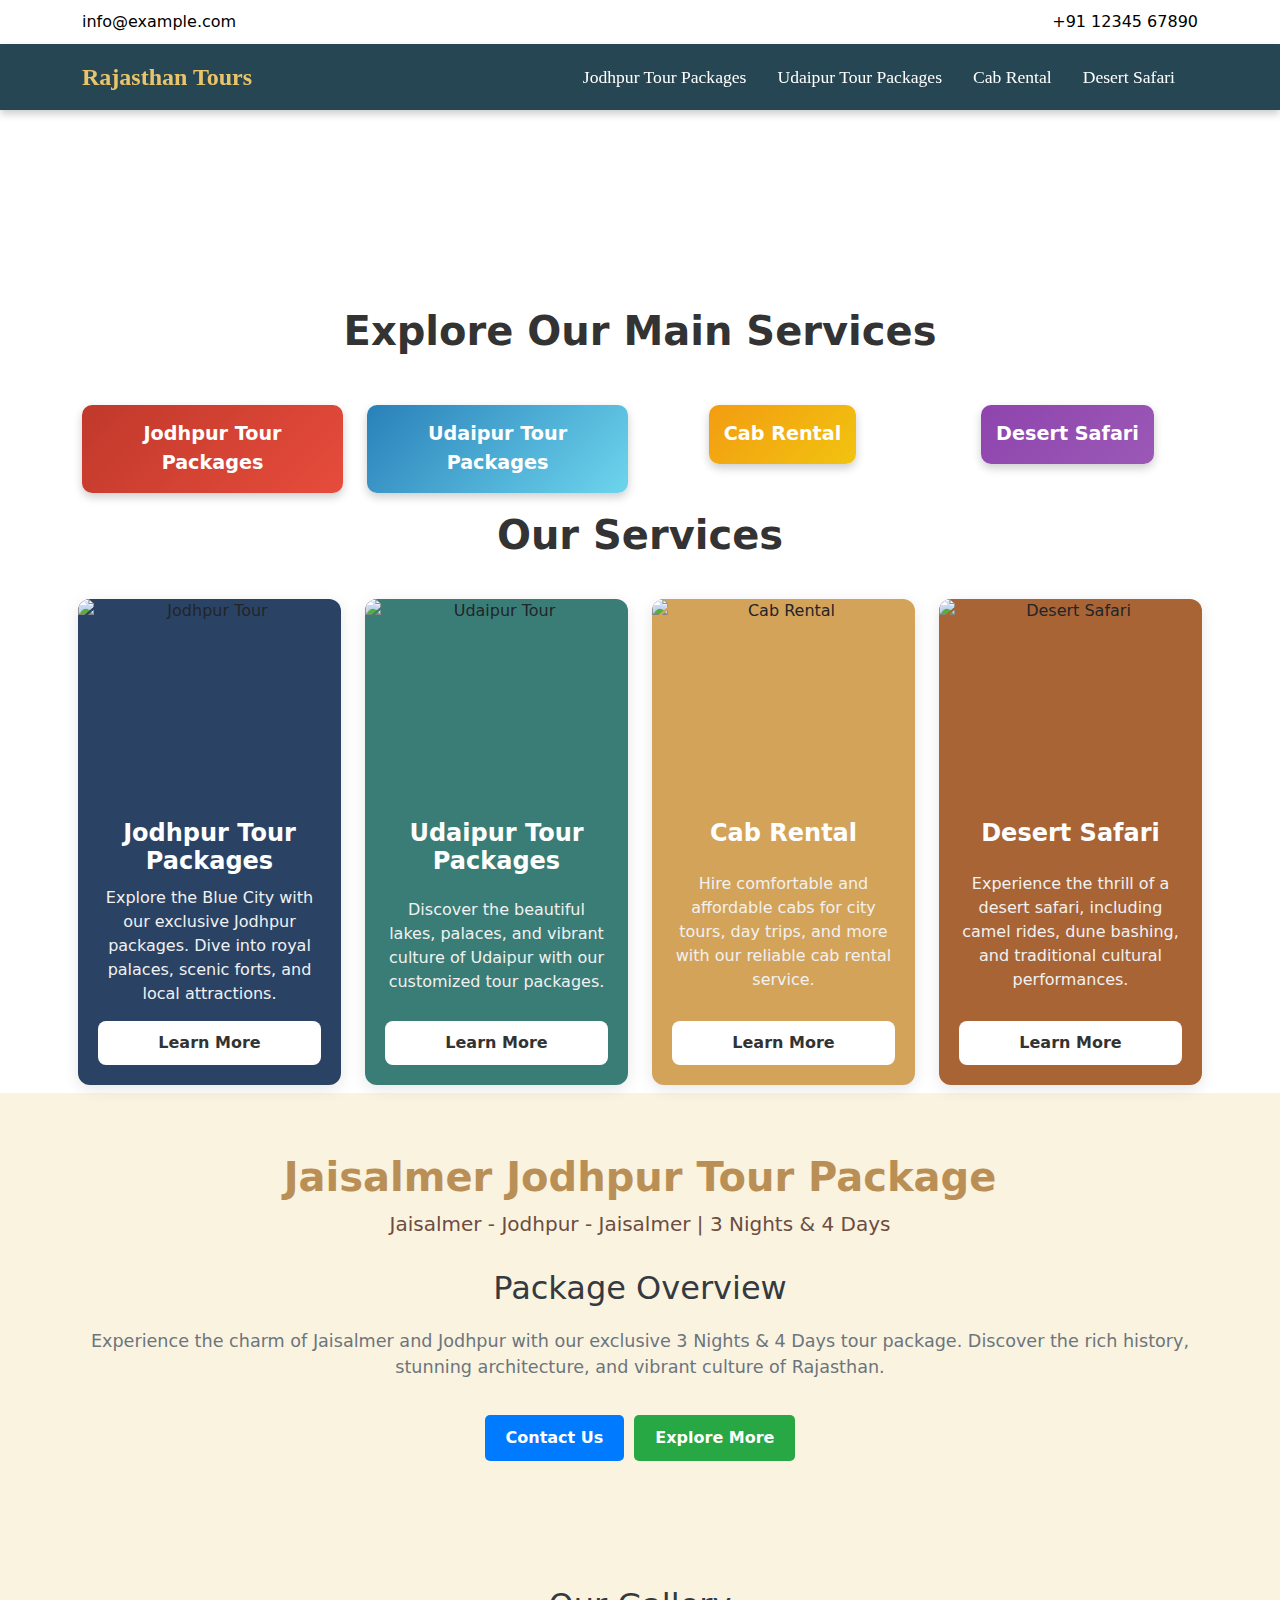
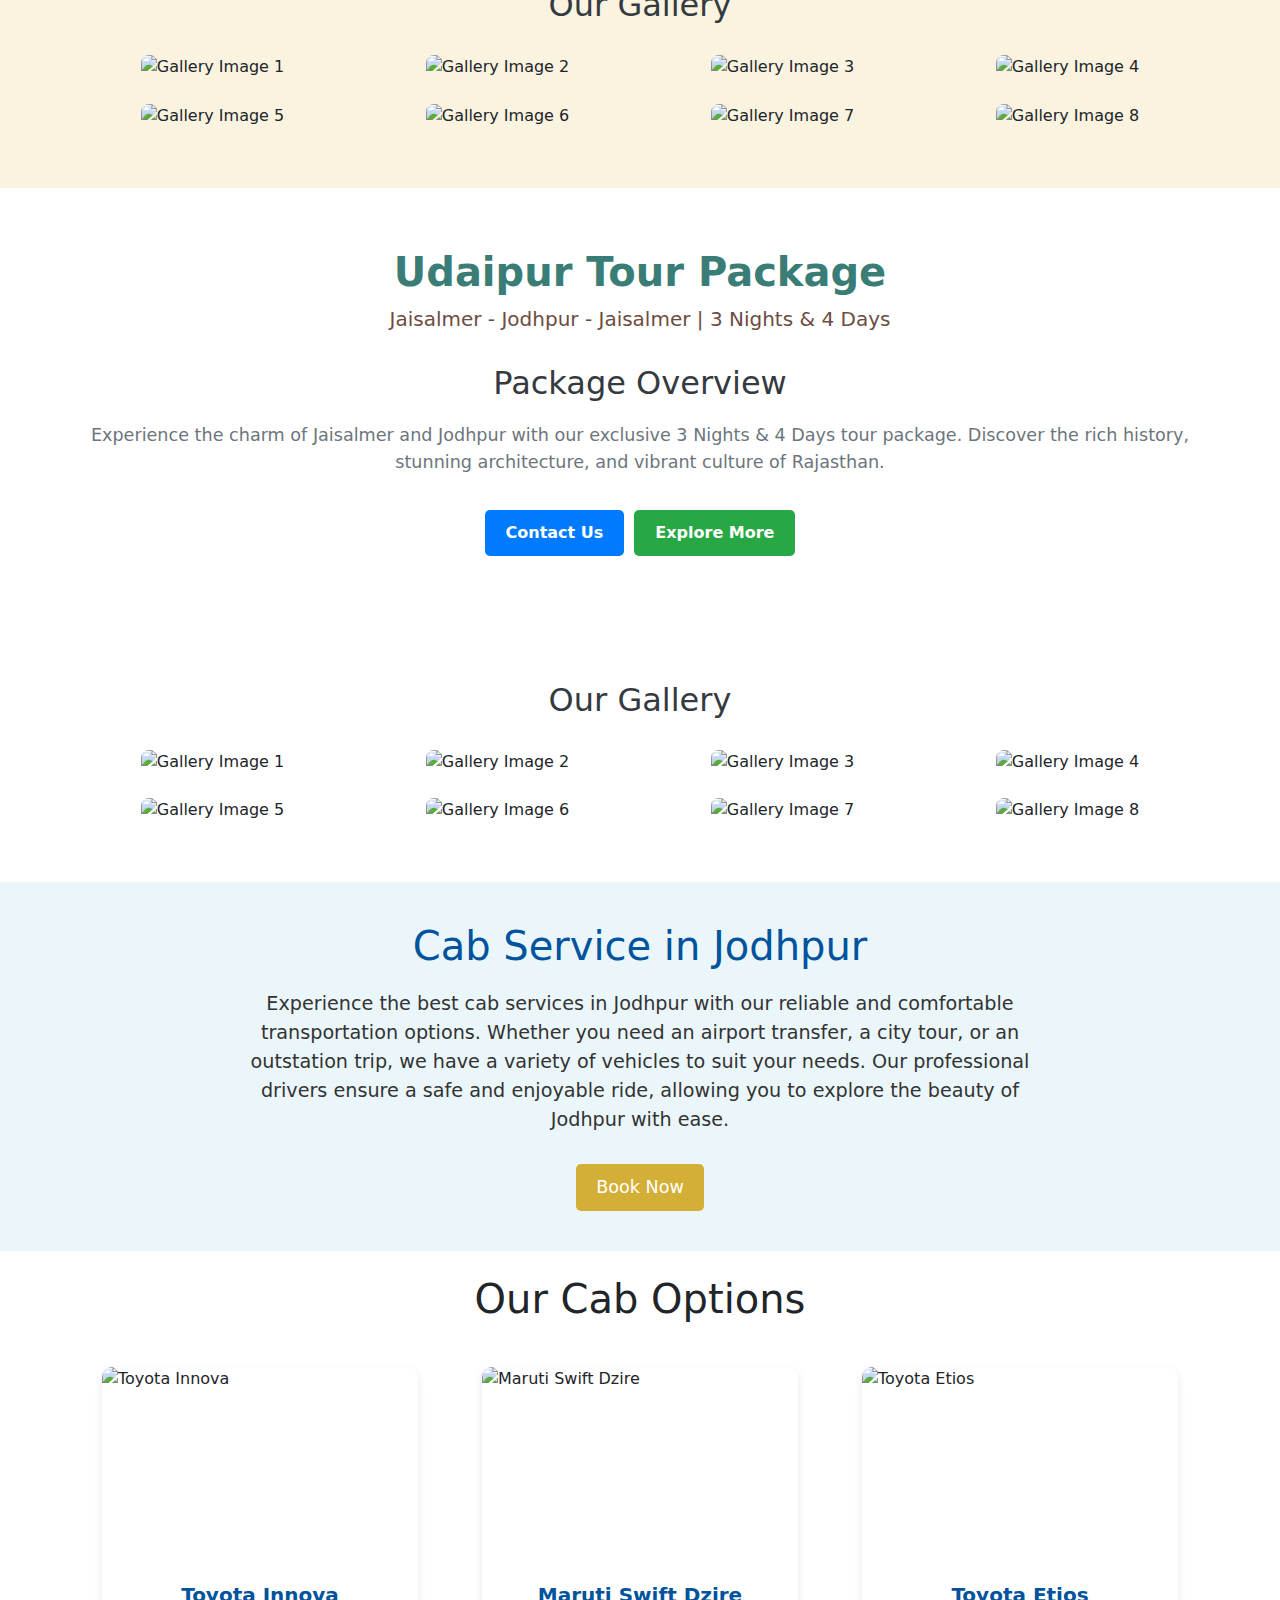
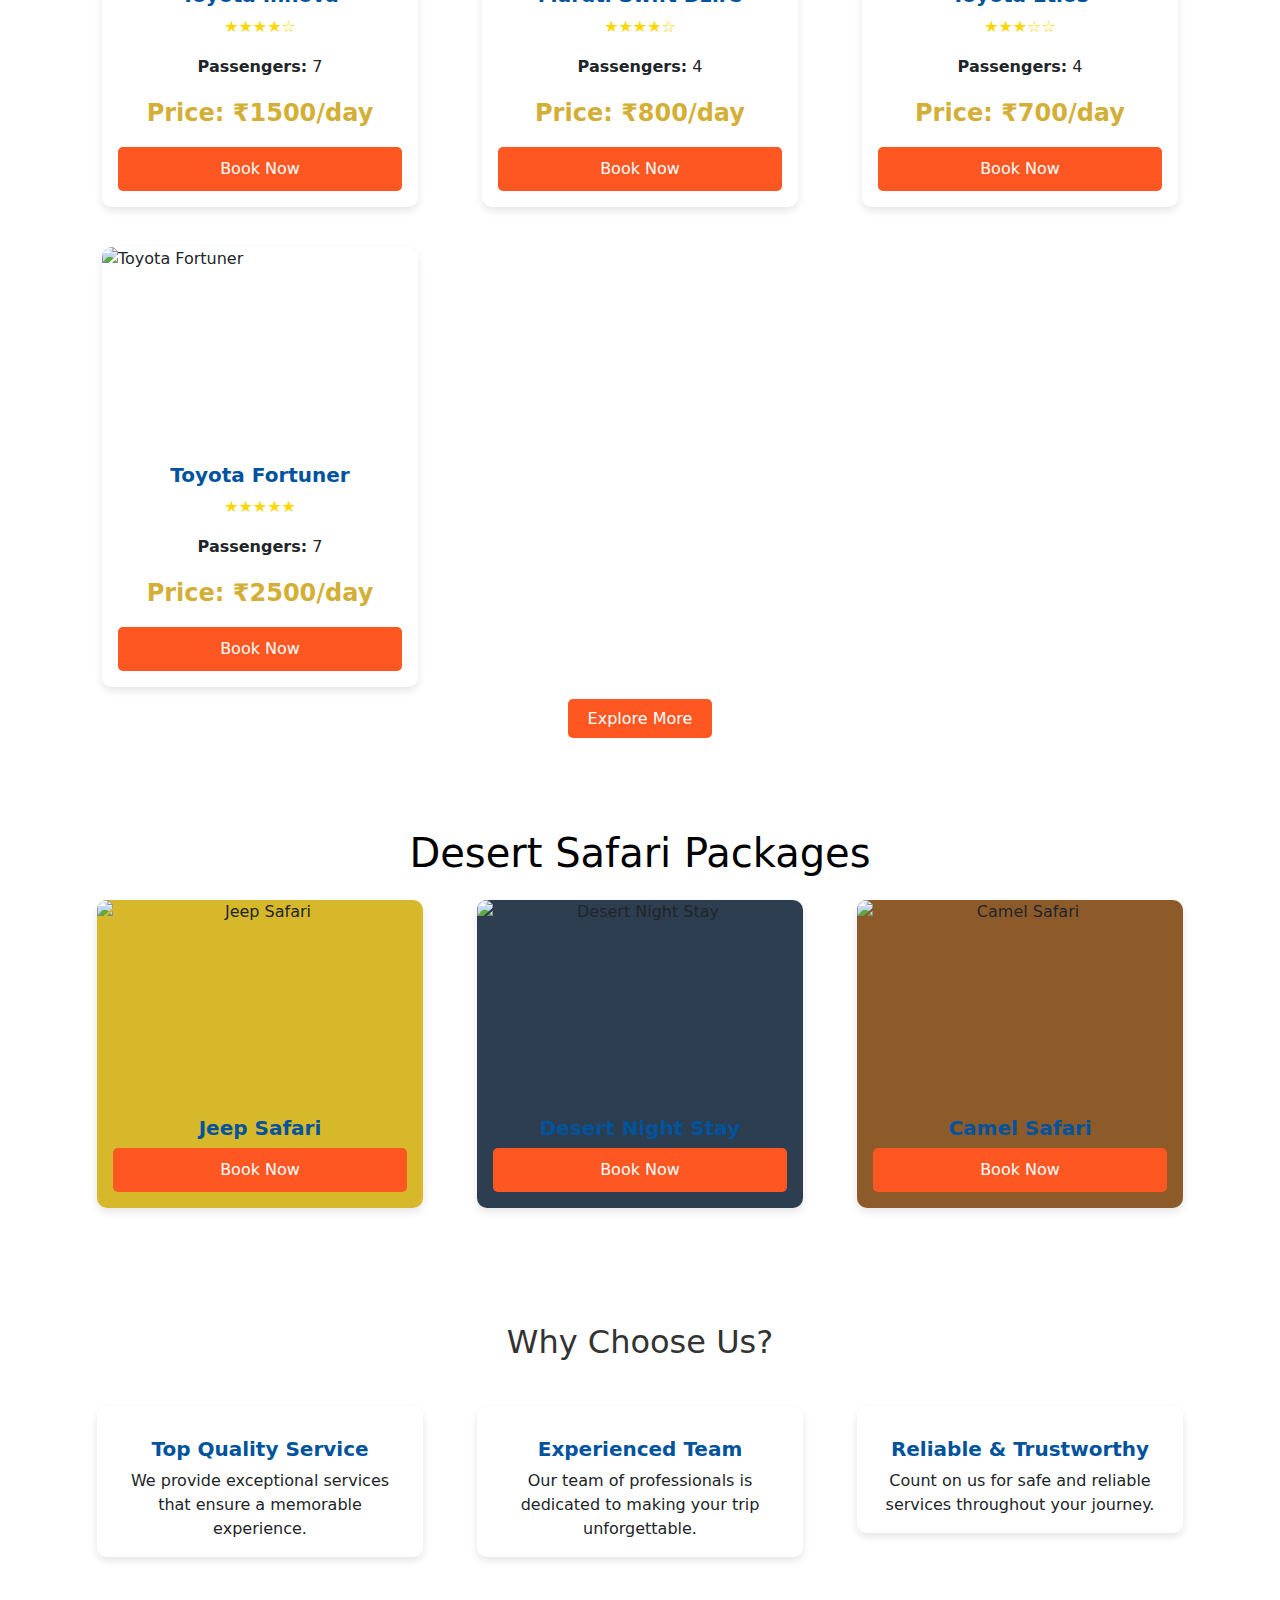
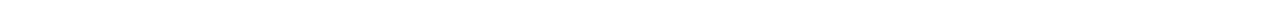
==== index.html @ 14cd7809 "Add" ====
<!DOCTYPE html>
<html lang="en">
<head>
  <meta charset="UTF-8">
  <meta name="viewport" content="width=device-width, initial-scale=1.0">
  <title>Responsive Header</title>
  <link href="https://cdn.jsdelivr.net/npm/bootstrap@5.3.0/dist/css/bootstrap.min.css" rel="stylesheet">
  <link rel="stylesheet" href="style.css">
  <link rel="stylesheet" href="https://cdnjs.cloudflare.com/ajax/libs/font-awesome/6.6.0/css/all.min.css" integrity="sha512-Kc323vGBEqzTmouAECnVceyQqyqdsSiqLQISBL29aUW4U/M7pSPA/gEUZQqv1cwx4OnYxTxve5UMg5GT6L4JJg==" crossorigin="anonymous" referrerpolicy="no-referrer" />
  <style>
  
  
  </style>
</head>
<body>

  <!-- Top Header -->
  <div class="container-fluid top-header">
    <div class="container">
      <div class="row align-items-center">
        <div class="col-6 text-start">
          <!-- Left Side Email -->
          <a href="mailto:info@example.com">
            <i class="fas fa-envelope"></i> info@example.com
          </a>
        </div>
        <div class="col-6 text-end">
          <!-- Right Side Mobile Number -->
          <a href="tel:+911234567890">
            <i class="fas fa-phone"></i> +91 12345 67890
          </a>
        </div>
      </div>
    </div>
  </div>


  <!-- navbar -->

  
<!-- Sticky Navbar -->
<nav class="navbar navbar-expand-lg navbar-dark sticky-top">
    <div class="container">
      <!-- Brand Name -->
      <a class="navbar-brand" href="#">Rajasthan Tours</a>
      <!-- Navbar Toggler for small screens -->
      <button class="navbar-toggler" type="button" data-bs-toggle="collapse" data-bs-target="#navbarNav" aria-controls="navbarNav" aria-expanded="false" aria-label="Toggle navigation">
        <span class="navbar-toggler-icon"></span>
      </button>
      <!-- Navbar Links -->
      <div class="collapse navbar-collapse" id="navbarNav">
        <ul class="navbar-nav ms-auto">
          <li class="nav-item">
            <a class="nav-link" href="#jodhpur-packages">Jodhpur Tour Packages</a>
          </li>
          <li class="nav-item">
            <a class="nav-link" href="#udaipur-packages">Udaipur Tour Packages</a>
          </li>
          <li class="nav-item">
            <a class="nav-link" href="#cab-rental">Cab Rental</a>
          </li>
          <li class="nav-item">
            <a class="nav-link" href="#desert-safari">Desert Safari</a>
          </li>
        </ul>
      </div>
    </div>
  </nav>
  

  <!-- hero section -->

  
<!-- Hero Section with Text Overlay -->
<div id="heroCarousel" class="carousel slide hero-section" data-bs-ride="carousel" data-bs-interval="5000">
  
    
    <!-- Video Carousel -->
    <div class="carousel-inner">
  
      <!-- Video Slide 1 -->
      <div class="carousel-item active">
        <video autoplay muted loop playsinline>
          <source src="Modern Motivational Quote Video.mp4" type="video/mp4">
          Your browser does not support the video tag.
        </video>
      </div>
  
      <!-- Video Slide 2 -->
      <div class="carousel-item">
        <video autoplay muted loop playsinline>
          <source src="Modern Motivational Quote Video.mp4" type="video/mp4">
          Your browser does not support the video tag.
        </video>
      </div>
  
      <!-- Video Slide 3 -->
      <div class="carousel-item">
        <video autoplay muted loop playsinline>
          <source src="Modern Motivational Quote Video.mp4" type="video/mp4">
          Your browser does not support the video tag.
        </video>
      </div>
  
    </div>
    
    <!-- Carousel Controls (Optional) -->
    <button class="carousel-control-prev" type="button" data-bs-target="#heroCarousel" data-bs-slide="prev">
      <span class="carousel-control-prev-icon" aria-hidden="true"></span>
      <span class="visually-hidden">Previous</span>
    </button>
    <button class="carousel-control-next" type="button" data-bs-target="#heroCarousel" data-bs-slide="next">
      <span class="carousel-control-next-icon" aria-hidden="true"></span>
      <span class="visually-hidden">Next</span>
    </button>
  </div>


  
<div class="container">
    <h1 class="main-heading">Explore Our Main Services</h1> <!-- Main heading -->

    <div class="row text-center">
        <div class="col-12 col-md-3">
            <a href="#jodhpur-packages" class="btn btn-gradient btn-jodhpur">Jodhpur Tour Packages</a>
        </div>
        <div class="col-12 col-md-3">
            <a href="#udaipur-packages" class="btn btn-gradient btn-udaipur">Udaipur Tour Packages</a>
        </div>
        <div class="col-12 col-md-3">
            <a href="#cab-rental" class="btn btn-gradient btn-cab">Cab Rental</a>
        </div>
        <div class="col-12 col-md-3">
            <a href="#desert-safari" class="btn btn-gradient btn-desert">Desert Safari</a>
        </div>
    </div>
</div>
  

<!-- our services -->


<div class="container services-section p-2">
  <h2 class="services-heading">Our Services</h2>

  <div class="row g-4">
      <!-- Jodhpur Tour Packages Card -->
      <div class="col-md-6 col-lg-3">
          <div class="service-card jodhpur-card">
              <img src="jodhpur.jpg" alt="Jodhpur Tour">
              <div class="service-content">
                  <h3 class="service-title">Jodhpur Tour Packages</h3>
                  <p class="service-description">Explore the Blue City with our exclusive Jodhpur packages. Dive into royal palaces, scenic forts, and local attractions.</p>
                  <button class="learn-more-btn">Learn More</button>
              </div>
          </div>
      </div>

      <!-- Udaipur Tour Packages Card -->
      <div class="col-md-6 col-lg-3">
          <div class="service-card udaipur-card">
              <img src="udaipur.jpg" alt="Udaipur Tour">
              <div class="service-content">
                  <h3 class="service-title">Udaipur Tour Packages</h3>
                  <p class="service-description">Discover the beautiful lakes, palaces, and vibrant culture of Udaipur with our customized tour packages.</p>
                  <button class="learn-more-btn">Learn More</button>
              </div>
          </div>
      </div>

      <!-- Cab Rental Card -->
      <div class="col-md-6 col-lg-3">
          <div class="service-card cab-card">
              <img src="cab.jpg" alt="Cab Rental">
              <div class="service-content">
                  <h3 class="service-title">Cab Rental</h3>
                  <p class="service-description">Hire comfortable and affordable cabs for city tours, day trips, and more with our reliable cab rental service.</p>
                  <button class="learn-more-btn">Learn More</button>
              </div>
          </div>
      </div>

      <!-- Desert Safari Card -->
      <div class="col-md-6 col-lg-3">
          <div class="service-card desert-safari-card">
              <img src="desert-safari.jpg" alt="Desert Safari">
              <div class="service-content">
                  <h3 class="service-title">Desert Safari</h3>
                  <p class="service-description">Experience the thrill of a desert safari, including camel rides, dune bashing, and traditional cultural performances.</p>
                  <button class="learn-more-btn">Learn More</button>
              </div>
          </div>
      </div>
  </div>
</div>

  <!-- jhodpur section -->
    
<!-- Tour Package Section -->
<section class="tour-package-section" style="background-color: #faf3e0;">
  <h1 class="tour-package-heading">Jaisalmer Jodhpur Tour Package</h1>
  <p class="tour-package-subtitle">Jaisalmer - Jodhpur - Jaisalmer | 3 Nights & 4 Days</p>
  <!-- Package Overview Section -->
<section class="package-overview">
  <div class="container">
      <h2 class="package-title">Package Overview</h2>
      <p class="package-description">
          Experience the charm of Jaisalmer and Jodhpur with our exclusive 3 Nights & 4 Days tour package. Discover the rich history, stunning architecture, and vibrant culture of Rajasthan.
      </p>
      
      <!-- Buttons -->
      <div class="d-flex justify-content-center">
          <a href="contact.html" class="btn btn-custom btn-contact">Contact Us</a>
          <a href="details.html" class="btn btn-custom btn-explore">Explore More</a>
      </div>
  </div>
</section>
</section>



<!-- Gallery Section -->
<section class="gallery-section" style="background-color: #faf3e0;">
  <h2>Our Gallery</h2>
  <div class="container">
      <div class="row g-4">
          <div class="col-md-3 col-sm-6">
              <img src="img1.jpg" class="img-fluid gallery-img" alt="Gallery Image 1">
          </div>
          <div class="col-md-3 col-sm-6">
              <img src="img2.jpg" class="img-fluid gallery-img" alt="Gallery Image 2">
          </div>
          <div class="col-md-3 col-sm-6">
              <img src="img3.jpg" class="img-fluid gallery-img" alt="Gallery Image 3">
          </div>
          <div class="col-md-3 col-sm-6">
              <img src="img4.jpg" class="img-fluid gallery-img" alt="Gallery Image 4">
          </div>
          <div class="col-md-3 col-sm-6">
              <img src="img5.jpg" class="img-fluid gallery-img" alt="Gallery Image 5">
          </div>
          <div class="col-md-3 col-sm-6">
              <img src="img6.jpg" class="img-fluid gallery-img" alt="Gallery Image 6">
          </div>
          <div class="col-md-3 col-sm-6">
              <img src="img7.jpg" class="img-fluid gallery-img" alt="Gallery Image 7">
          </div>
          <div class="col-md-3 col-sm-6">
              <img src="img8.jpg" class="img-fluid gallery-img" alt="Gallery Image 8">
          </div>
      </div>
  </div>
</section>

  
    <!-- udaipur tour packages -->

  
<!-- Tour Package Section -->
<section class="tour-package-section">
  <h1 class="tour-package-heading" style="color: #3a7d76;">Udaipur Tour Package</h1>
  <p class="tour-package-subtitle">Jaisalmer - Jodhpur - Jaisalmer | 3 Nights & 4 Days</p>
  <!-- Package Overview Section -->
<section class="package-overview">
  <div class="container">
      <h2 class="package-title">Package Overview</h2>
      <p class="package-description">
          Experience the charm of Jaisalmer and Jodhpur with our exclusive 3 Nights & 4 Days tour package. Discover the rich history, stunning architecture, and vibrant culture of Rajasthan.
      </p>
      
      <!-- Buttons -->
      <div class="d-flex justify-content-center">
          <a href="contact.html" class="btn btn-custom btn-contact">Contact Us</a>
          <a href="details.html" class="btn btn-custom btn-explore">Explore More</a>
      </div>
  </div>
</section>
</section>



<!-- Gallery Section -->
<section class="gallery-section">
  <h2>Our Gallery</h2>
  <div class="container">
      <div class="row g-4">
          <div class="col-md-3 col-sm-6">
              <img src="img1.jpg" class="img-fluid gallery-img" alt="Gallery Image 1">
          </div>
          <div class="col-md-3 col-sm-6">
              <img src="img2.jpg" class="img-fluid gallery-img" alt="Gallery Image 2">
          </div>
          <div class="col-md-3 col-sm-6">
              <img src="img3.jpg" class="img-fluid gallery-img" alt="Gallery Image 3">
          </div>
          <div class="col-md-3 col-sm-6">
              <img src="img4.jpg" class="img-fluid gallery-img" alt="Gallery Image 4">
          </div>
          <div class="col-md-3 col-sm-6">
              <img src="img5.jpg" class="img-fluid gallery-img" alt="Gallery Image 5">
          </div>
          <div class="col-md-3 col-sm-6">
              <img src="img6.jpg" class="img-fluid gallery-img" alt="Gallery Image 6">
          </div>
          <div class="col-md-3 col-sm-6">
              <img src="img7.jpg" class="img-fluid gallery-img" alt="Gallery Image 7">
          </div>
          <div class="col-md-3 col-sm-6">
              <img src="img8.jpg" class="img-fluid gallery-img" alt="Gallery Image 8">
          </div>
      </div>
  </div>
</section>


<!-- cab rental section -->


<div class="cab-section">
  <h1 class="cab-title">Cab Service in Jodhpur</h1>
  <p class="cab-description">
      Experience the best cab services in Jodhpur with our reliable and comfortable transportation options. Whether you need an airport transfer, a city tour, or an outstation trip, we have a variety of vehicles to suit your needs. Our professional drivers ensure a safe and enjoyable ride, allowing you to explore the beauty of Jodhpur with ease.
  </p>
  <button class="book-button1">Book Now</button>
  
  </div>

  
  <div class="container">
    <h1 class="text-center my-4">Our Cab Options</h1>
    <div class="row">
        <!-- Card 1: Toyota Innova -->
        <div class="col-md-4">
            <div class="card">
                <img src="https://example.com/toyota-innova.jpg" class="card-img-top" alt="Toyota Innova">
                <div class="card-body">
                    <h5 class="card-title">Toyota Innova</h5>
                    <p class="rating">★★★★☆</p>
                    <p class="passenger-info"><strong>Passengers:</strong> <i class="fas fa-user"></i> 7</p>
                    <p class="price">Price: ₹1500/day</p>
                    <button class="book-button">Book Now</button>
                </div>
            </div>
        </div>

        <!-- Card 2: Maruti Swift Dzire -->
        <div class="col-md-4">
            <div class="card">
                <img src="https://example.com/maruti-swift-dezire.jpg" class="card-img-top" alt="Maruti Swift Dzire">
                <div class="card-body">
                    <h5 class="card-title">Maruti Swift Dzire</h5>
                    <p class="rating">★★★★☆</p>
                    <p class="passenger-info"><strong>Passengers:</strong> <i class="fas fa-user"></i> 4</p>
                    <p class="price">Price: ₹800/day</p>
                    <button class="book-button">Book Now</button>
                </div>
            </div>
        </div>

        <!-- Card 3: Toyota Etios -->
        <div class="col-md-4">
            <div class="card">
                <img src="https://example.com/toyota-etios.jpg" class="card-img-top" alt="Toyota Etios">
                <div class="card-body">
                    <h5 class="card-title">Toyota Etios</h5>
                    <p class="rating">★★★☆☆</p>
                    <p class="passenger-info"><strong>Passengers:</strong> <i class="fas fa-user"></i> 4</p>
                    <p class="price">Price: ₹700/day</p>
                    <button class="book-button">Book Now</button>
                </div>
            </div>
        </div>

        <!-- Card 4: Toyota Fortuner -->
        <div class="col-md-4">
            <div class="card">
                <img src="https://example.com/toyota-fortuner.jpg" class="card-img-top" alt="Toyota Fortuner">
                <div class="card-body">
                    <h5 class="card-title">Toyota Fortuner</h5>
                    <p class="rating">★★★★★</p>
                    <p class="passenger-info"><strong>Passengers:</strong> <i class="fas fa-user"></i> 7</p>
                    <p class="price">Price: ₹2500/day</p>
                    <button class="book-button">Book Now</button>
                </div>
            </div>
        </div>

        <div class="text-center">
          <a href="" class="book-button">Explore More</a>
        </div>
    </div>


    <!-- desert safari packages -->

    
<div class="container safari-section">
  <h1 class="text-black mt-5">Desert Safari Packages</h1>
  <div class="row">
      <!-- Card 1: Jeep Safari -->
      <div class="col-md-4">
          <div class="card safari-card jeep-safari">
              <img src="https://example.com/jeep-safari.jpg" class="card-img-top" alt="Jeep Safari">
              <div class="card-body">
                  <h5 class="card-title">Jeep Safari</h5>
                  <button class="book-button">Book Now</button>
              </div>
          </div>
      </div>

      <!-- Card 2: Desert Night Stay -->
      <div class="col-md-4">
          <div class="card safari-card desert-night">
              <img src="https://example.com/desert-night-stay.jpg" class="card-img-top" alt="Desert Night Stay">
              <div class="card-body">
                  <h5 class="card-title">Desert Night Stay</h5>
                  <button class="book-button">Book Now</button>
              </div>
          </div>
      </div>

      <!-- Card 3: Camel Safari -->
      <div class="col-md-4">
          <div class="card safari-card camel-safari">
              <img src="https://example.com/camel-safari.jpg" class="card-img-top" alt="Camel Safari">
              <div class="card-body">
                  <h5 class="card-title">Camel Safari</h5>
                  <button class="book-button">Book Now</button>
              </div>
          </div>
      </div>
  </div>
</div>


<!-- why choose us -->


<div class="container choose-us-section">
  <h2>Why Choose Us?</h2>
  <div class="row">
      <!-- Card 1 -->
      <div class="col-md-4">
          <div class="card choose-us-card">
              <div class="card-body text-center">
                  <div class="icon">
                      <i class="fas fa-star"></i> <!-- Font Awesome star icon -->
                  </div>
                  <h5 class="card-title">Top Quality Service</h5>
                  <p class="card-text">We provide exceptional services that ensure a memorable experience.</p>
              </div>
          </div>
      </div>

      <!-- Card 2 -->
      <div class="col-md-4">
          <div class="card choose-us-card">
              <div class="card-body text-center">
                  <div class="icon">
                      <i class="fas fa-users"></i> <!-- Font Awesome users icon -->
                  </div>
                  <h5 class="card-title">Experienced Team</h5>
                  <p class="card-text">Our team of professionals is dedicated to making your trip unforgettable.</p>
              </div>
          </div>
      </div>

      <!-- Card 3 -->
      <div class="col-md-4">
          <div class="card choose-us-card">
              <div class="card-body text-center">
                  <div class="icon">
                      <i class="fas fa-check-circle"></i> <!-- Font Awesome check circle icon -->
                  </div>
                  <h5 class="card-title">Reliable & Trustworthy</h5>
                  <p class="card-text">Count on us for safe and reliable services throughout your journey.</p>
              </div>
          </div>
      </div>
  </div>
</div>

  <!-- FontAwesome Script for icons -->
  <script src="https://kit.fontawesome.com/a076d05399.js" crossorigin="anonymous"></script>
  <script src="https://cdn.jsdelivr.net/npm/bootstrap@5.3.0/dist/js/bootstrap.bundle.min.js"></script>
</body>
</html>
---- style.css ----
html{
    overflow-x: hidden; /* Prevent horizontal overflow */

}
a{
    text-decoration: none;
}

/* top header */
.top-header {
    background-color:white; /* Royal Blue */
    color: #ffffff;
    padding: 10px 0;
  }
  .top-header a {
    color: black;
    text-decoration: none;
  }

   /* Navbar styling */
   .navbar {
    background-color: #264653; /* Royal Blue */
    font-family: 'Playfair Display', serif; /* Royal, elegant font */
    padding: 10px 20px;
  }
  .navbar-brand {
    font-size: 1.5rem;
    font-weight: bold;
    color: #E9C46A; /* Sandy Beige */
  }
  .navbar-nav .nav-link {
    color: #ffffff;
    font-size: 1.1rem;
    margin-right: 15px;
    transition: color 0.3s ease;
  }
  .navbar-nav .nav-link:hover {
    color: #F4A261; /* Deep Orange on hover */
  }
  .sticky-top {
    box-shadow: 0px 4px 8px rgba(0, 0, 0, 0.2); /* Adds subtle shadow for stickiness */
  }

  /* hero section */
  /* Full-screen responsive video styling for desktop */
  .hero-section {
    width: 100%;
    overflow: hidden;
    position: relative;
    display: flex;
    justify-content: center;
    align-items: center;
  }

  /* Video styling for desktop */
  .carousel-item video {
    width: 100%;

    object-fit: cover;
  }

/* main button */
.main-heading {
    text-align: center;
    margin: 40px 0;
    font-size: 2.5rem;
    font-weight: bold;
    color: #333;
}

.btn-gradient {
    display: block; /* Makes buttons stack vertically */
    width: 100%; /* Full width on smaller screens */
    margin: 10px 0; /* Margin between buttons */
    font-size: 1.2rem; /* Button text size */
    padding: 15px;
    border: none;
    border-radius: 10px; /* Rounded corners */
    color: white; /* Text color */
    text-align: center; /* Center text */
    transition: background 0.3s, transform 0.3s; /* Smooth transition */
    box-shadow: 0 4px 10px rgba(0, 0, 0, 0.2); /* Box shadow */
    font-weight: bold; /* Bold text */
}

.btn-jodhpur {
    background: linear-gradient(135deg, #c0392b, #e74c3c); /* Jodhpur button gradient */
}

.btn-udaipur {
    background: linear-gradient(135deg, #2980b9, #6dd5ed); /* Udaipur button gradient */
}

.btn-cab {
    background: linear-gradient(135deg, #f39c12, #f1c40f); /* Cab Rental button gradient */
}

.btn-desert {
    background: linear-gradient(135deg, #8e44ad, #9b59b6); /* Desert Safari button gradient */
}

/* Hover effects */
.btn-gradient:hover {
    transform: translateY(-3px); /* Slightly lift the button */
    box-shadow: 0 6px 15px rgba(0, 0, 0, 0.3); /* Enhanced shadow on hover */
}

/* Media queries for responsiveness */
@media (min-width: 768px) {
    .btn-gradient {
        width: auto; /* Allow buttons to take natural width on larger screens */
        display: inline-block; /* Stack horizontally */
    }
}


  /* about jhodpur */

  .about-section {
    display: flex;
    justify-content: space-between;
    align-items: center;
    padding: 50px;
    background-color: #f8f9fa; /* Light background for contrast */
}

.about-slider {
    width: 50%; /* Adjust the width as needed */
    max-width: 600px; /* Limit max width for larger screens */
}

.about-slider img {
    width: 100%;
    height: auto; /* Maintain aspect ratio */
    border-radius: 8px; /* Rounded corners */
}

.about-text {
    width: 50%; /* Adjust the width as needed */
    padding-left: 20px; /* Space between text and image */
}

.about-text h2 {
    color: #3c6e71; /* Attractive heading color */
    font-size: 2rem; /* Adjust font size */
}

.about-text p {
    color: #2a475e; /* Text color */
    font-size: 1.2rem; /* Font size for readability */
}

.button-group {
    margin-top: 20px; /* Space above buttons */
}

.button-group .btn {
    margin-right: 10px; /* Space between buttons */

    align-items: center;
}

.button-group .btn i {
    margin-right: 5px; /* Space between icon and text */
}

/* Responsive adjustments */
@media (max-width: 768px) {
    .about-section {
        flex-direction: column; /* Stack the slider and text vertically */
        align-items: center; /* Center items */
    }
    .about-slider, .about-text {
        width: 100%; /* Full width on small screens */
        padding: 0; /* Remove padding */
    }
    .about-text {
        padding-top: 20px; /* Space between slider and text */
    }
}


/* services section */

.services-section {
    padding: 60px 0;
    background-color: #ffffff;
    text-align: center;
}

.services-heading {
    font-size: 2.5rem;
    font-weight: bold;
    color: #333;
    margin-bottom: 40px;
}

.service-card {
    border-radius: 12px;
    overflow: hidden;
    box-shadow: 0px 4px 15px rgba(0, 0, 0, 0.1);
    transition: transform 0.3s, box-shadow 0.3s;
    height: 100%;
    display: flex;
    flex-direction: column;
}

.service-card:hover {
    transform: translateY(-8px);
    box-shadow: 0px 8px 20px rgba(0, 0, 0, 0.2);
}

.service-card img {
    width: 100%;
    height: 200px;
    object-fit: cover;
}

.service-content {
    padding: 20px;
    flex-grow: 1;
    display: flex;
    flex-direction: column;
    justify-content: space-between;
}

.service-title {
    font-size: 1.5rem;
    font-weight: bold;
    color: #fff;
    margin-bottom: 10px;
}

.service-description {
    font-size: 1rem;
    color: #f1f1f1;
    line-height: 1.5;
    margin-bottom: 15px;
}

.learn-more-btn {
    background-color: #ffffff;
    color: #333;
    border: none;
    padding: 10px 20px;
    border-radius: 8px;
    font-weight: bold;
    transition: background-color 0.3s;
}

.learn-more-btn:hover {
    background-color: #333;
    color: #fff;
}

/* Color-specific classes for each card */
.jodhpur-card {
    background-color: #2a4365; /* Dark blue for Jodhpur */
}

.udaipur-card {
    background-color: #3a7d76; /* Green-blue for Udaipur */
}

.cab-card {
    background-color: #d4a35a; /* Golden brown for Cab Rental */
}

.desert-safari-card {
    background-color: #a86435; /* Sandy brown for Desert Safari */
}

/* Responsive adjustments */
@media (max-width: 768px) {
    .services-heading {
        font-size: 2rem;
    }
}

/* jhodpur section */
.tour-package-section {
    padding: 60px 20px;
    text-align: center;
    color: #3c3c3c;
}

.tour-package-heading {
    font-size: 2.5rem;
    font-weight: bold;
    color: #ba8f56; /* Warm, desert-themed color */
}

.tour-package-subtitle {
    font-size: 1.25rem;
    color: #6d4c41; /* Earthy brown for subtitle */
    margin-bottom: 30px;
}


.package-overview {


    border-radius: 8px;
    text-align: center;
}
.package-title {
    font-size: 2rem;
    color: #343a40;
    margin-bottom: 20px;
}
.package-description {
    font-size: 1.1rem;
    color: #6c757d;
    margin-bottom: 30px;
}
.btn-custom {
    border-radius: 5px;
    font-weight: bold;
    padding: 10px 20px;
    margin: 5px;
}
.btn-contact {
    background-color: #007bff;
    color: white;
}
.btn-explore {
    background-color: #28a745;
    color: white;
}
.btn-contact:hover {
    background-color: #0056b3;
}
.btn-explore:hover {
    background-color: #218838;
}

.gallery-section {
    padding: 60px 20px;
    text-align: center;
}

.gallery-section h2 {
    font-size: 2rem;
    color: #343a40;
    margin-bottom: 30px;
}

.gallery-img {
    border-radius: 8px;
    transition: transform 0.3s ease;
}

.gallery-img:hover {
    transform: scale(1.05); /* Zoom effect on hover */
}



/* cab  rental*/

.cab-section {
    background-color: #eaf6fa; /* Light background for the cab section */
    padding: 40px 0;
    text-align: center;
}
.cab-title {
    color: #00539C; /* Royal Blue */
    font-size: 2.5rem;
    margin-bottom: 20px;
}
.cab-description {
    color: #333; /* Dark color for text */
    font-size: 1.2rem;
    margin-bottom: 30px;
    max-width: 800px;
    margin-left: auto;
    margin-right: auto;
}
.book-button1 {
    background-color: #D4AF37; /* Gold color for buttons */
    color: white;
    padding: 10px 20px;
    border: none;
    border-radius: 5px;
    font-size: 1.1rem;
    transition: background-color 0.3s;
}
.book-button1:hover {
    background-color: #b5942a; /* Darker gold on hover */
}


.card {
    margin: 20px;
    transition: transform 0.2s;
    box-shadow: 0 4px 8px rgba(0, 0, 0, 0.1);
    border: none;
    border-radius: 10px; /* Rounded corners */
}
.card:hover {
    transform: scale(1.05); /* Slight zoom on hover */
    box-shadow: 0 8px 16px rgba(0, 0, 0, 0.2);
}
.card-title {
    color: #00539C; /* Royal Blue */
    font-weight: bold; /* Bold text */
    text-align: center; /* Center title */
}
.rating {
    color: #FFD700; /* Gold color for ratings */
    text-align: center; /* Center ratings */
}
.passenger-info {
    text-align: center; /* Center passenger info */
}
.price {
    font-weight: bold;
    font-size: 1.5rem;
    color: #D4AF37; /* Gold color */
    text-align: center; /* Center price */
}
.book-button {
    background-color: #D4AF37; /* Gold color */
    color: white;
    padding: 10px 20px;
    border: none;
    border-radius: 5px;
    transition: background-color 0.3s;
    width: 100%; /* Full-width button */
}
.book-button:hover {
    background-color: #b5942a; /* Darker gold on hover */
}
.card-img-top {
    height: 200px; /* Fixed height for images */
    object-fit: cover;
    border-top-left-radius: 10px; /* Rounded corners for top */
    border-top-right-radius: 10px; /* Rounded corners for top */
}

/* desert safari */

.safari-section {
    padding: 50px 0;
    text-align: center; /* Center text */
    color: white; /* White text */
}
.jeep-safari {
    background-color: #d6b82a; /* Sandy yellow */
    border-radius: 10px; /* Rounded corners */
}
.desert-night {
    background-color: #2c3e50; /* Dark blue for night */
    border-radius: 10px; /* Rounded corners */
}
.camel-safari {
    background-color: #8d5b29; /* Earthy brown */
    border-radius: 10px; /* Rounded corners */
}
.safari-card {
    transition: transform 0.2s;
    margin: 15px;
}
.safari-card:hover {
    transform: scale(1.05); /* Zoom effect on hover */
    box-shadow: 0 8px 16px rgba(0, 0, 0, 0.2);
}
.card-img-top {
    height: 200px; /* Fixed height for images */
    object-fit: cover;
    border-top-left-radius: 10px; /* Rounded corners for top */
    border-top-right-radius: 10px; /* Rounded corners for top */
}
.book-button {
    background-color: #FF5722; /* Darker orange */
    color: white;
    padding: 10px 20px;
    border: none;
    border-radius: 5px;
    transition: background-color 0.3s;
}
.book-button:hover {
    background-color: #e64a19; /* Darker shade on hover */
}


/* why choose us */

.choose-us-section {
    padding: 50px 0;
    text-align: center; /* Center text */
}
.choose-us-card {
    transition: transform 0.2s;
    margin: 15px;
    background-color: #fff; /* White background for cards */
    border-radius: 10px; /* Rounded corners */
    box-shadow: 0 4px 8px rgba(0, 0, 0, 0.1);
}
.choose-us-card:hover {
    transform: translateY(-5px); /* Slight lift on hover */
}
.icon {
    font-size: 40px; /* Icon size */
    color: #FF5722; /* Main color for icons */
    margin-bottom: 15px;
}
h2 {
    margin-bottom: 30px;
    color: #333; /* Darker color for heading */
}
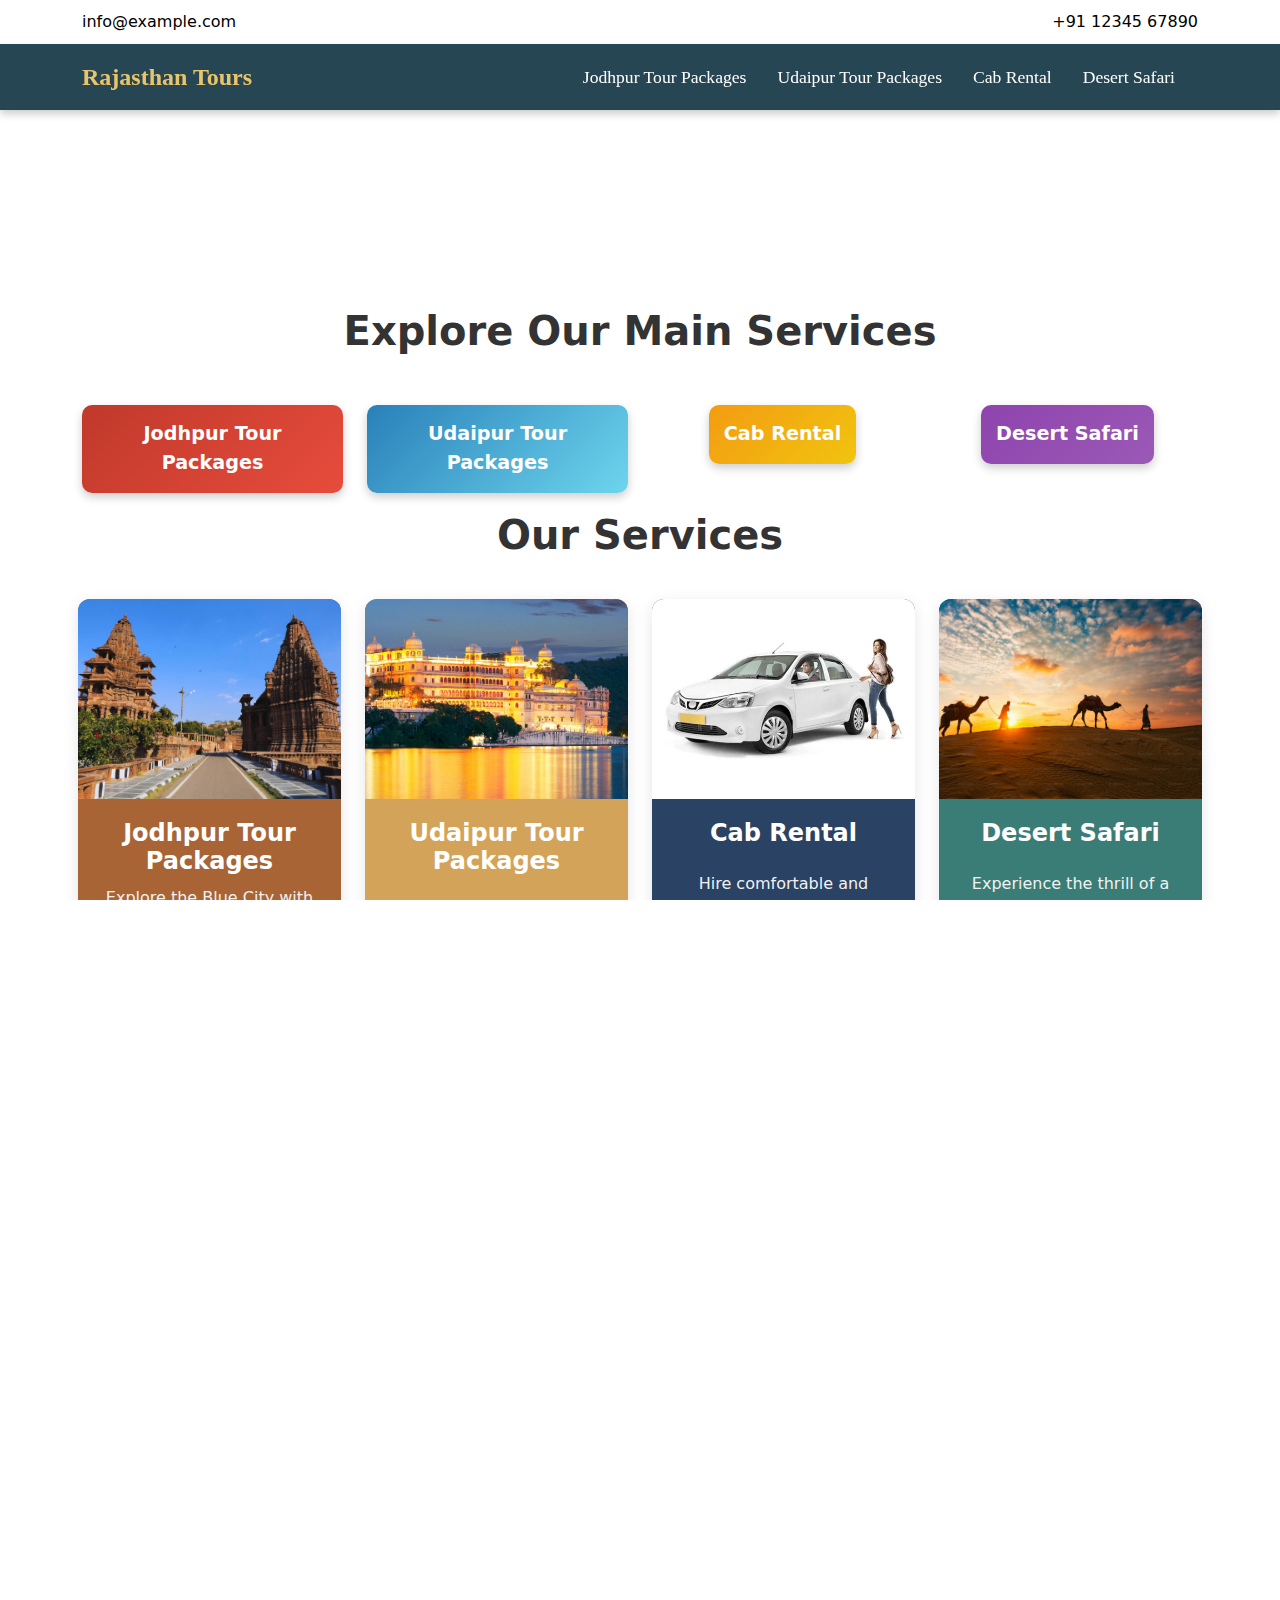
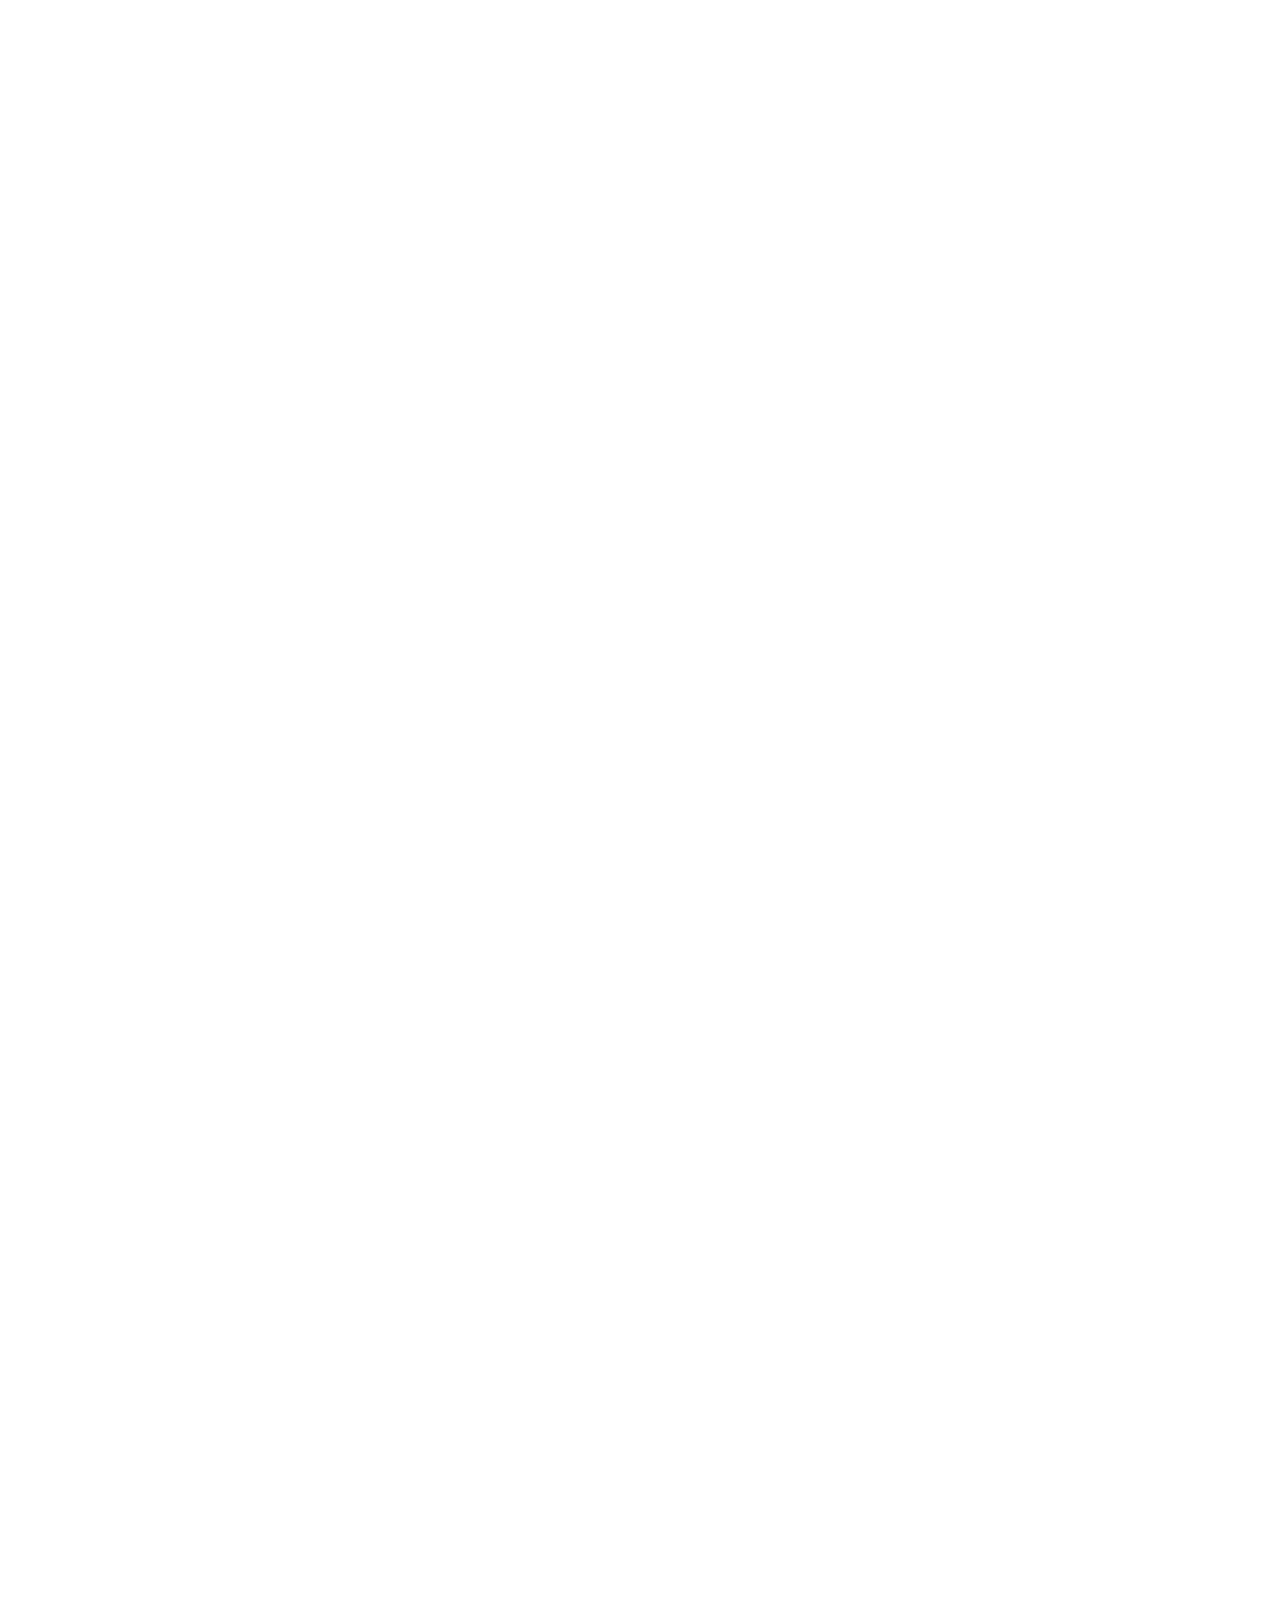
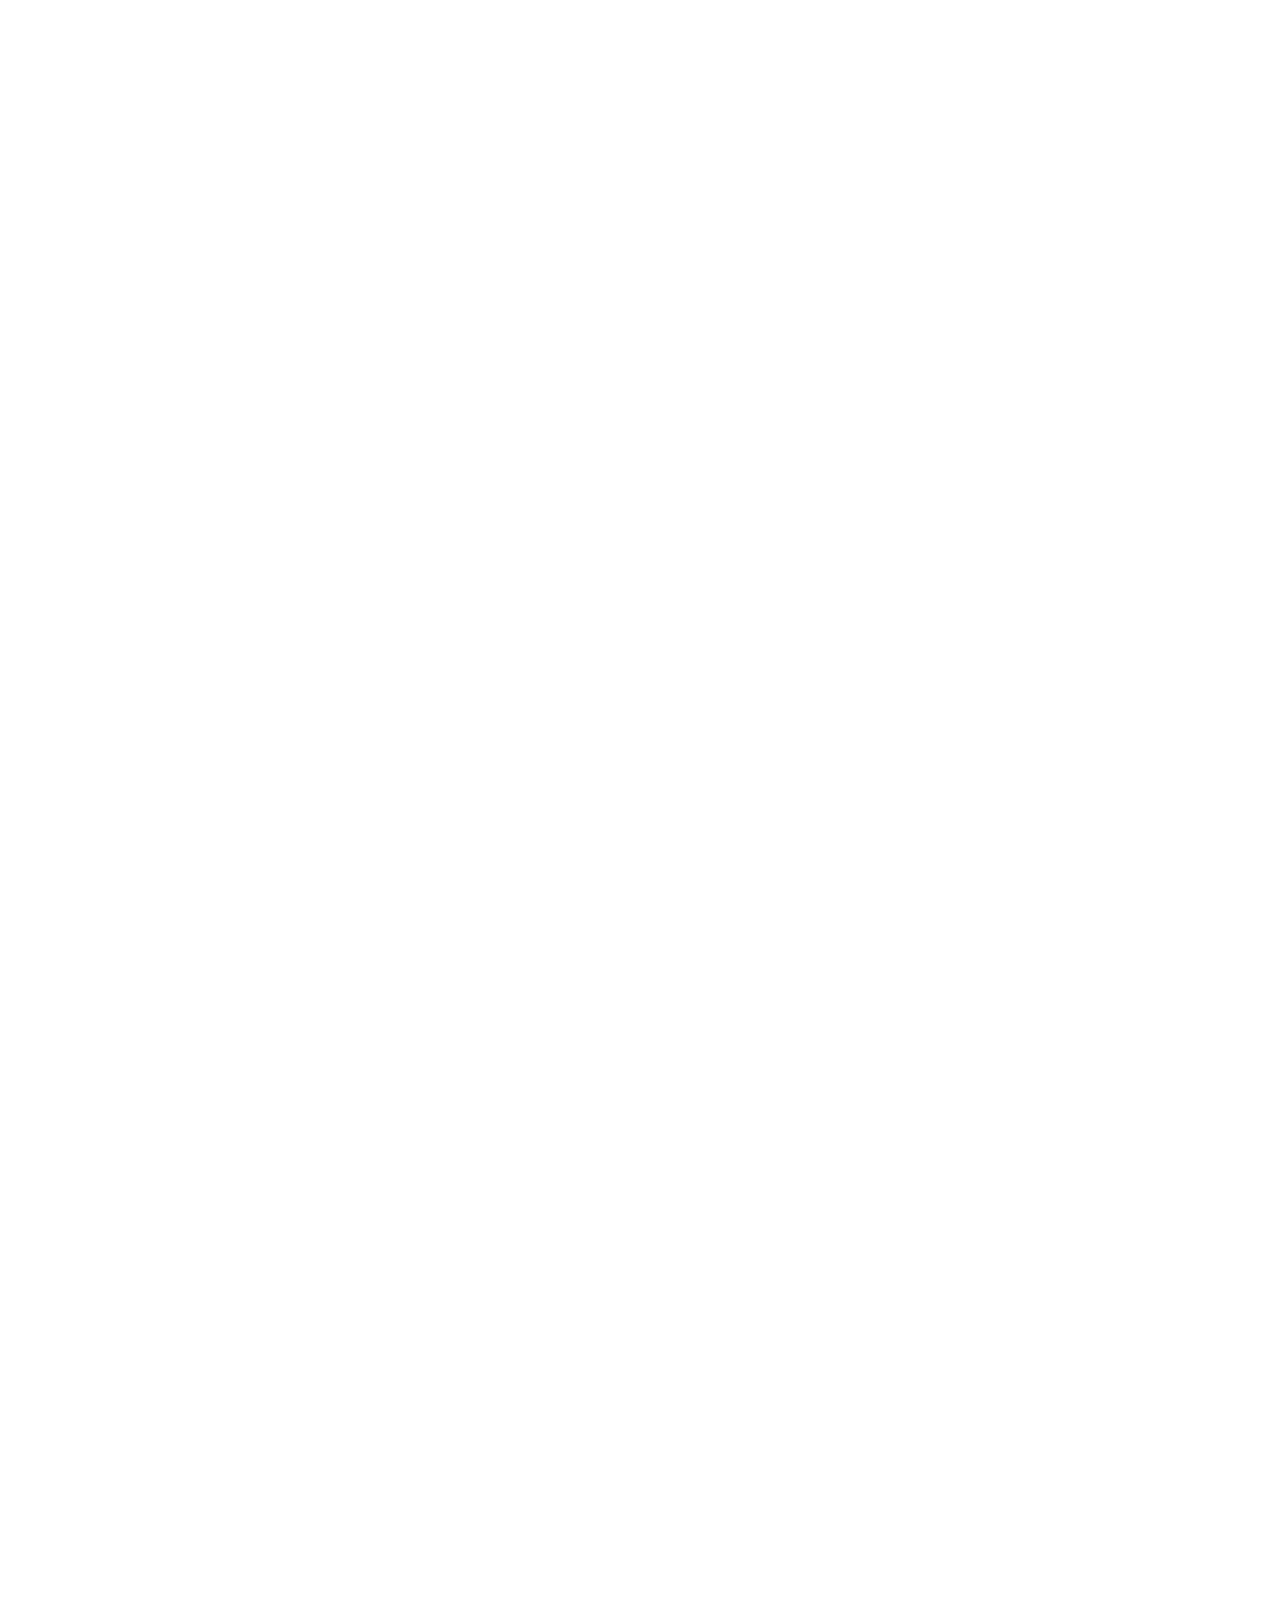
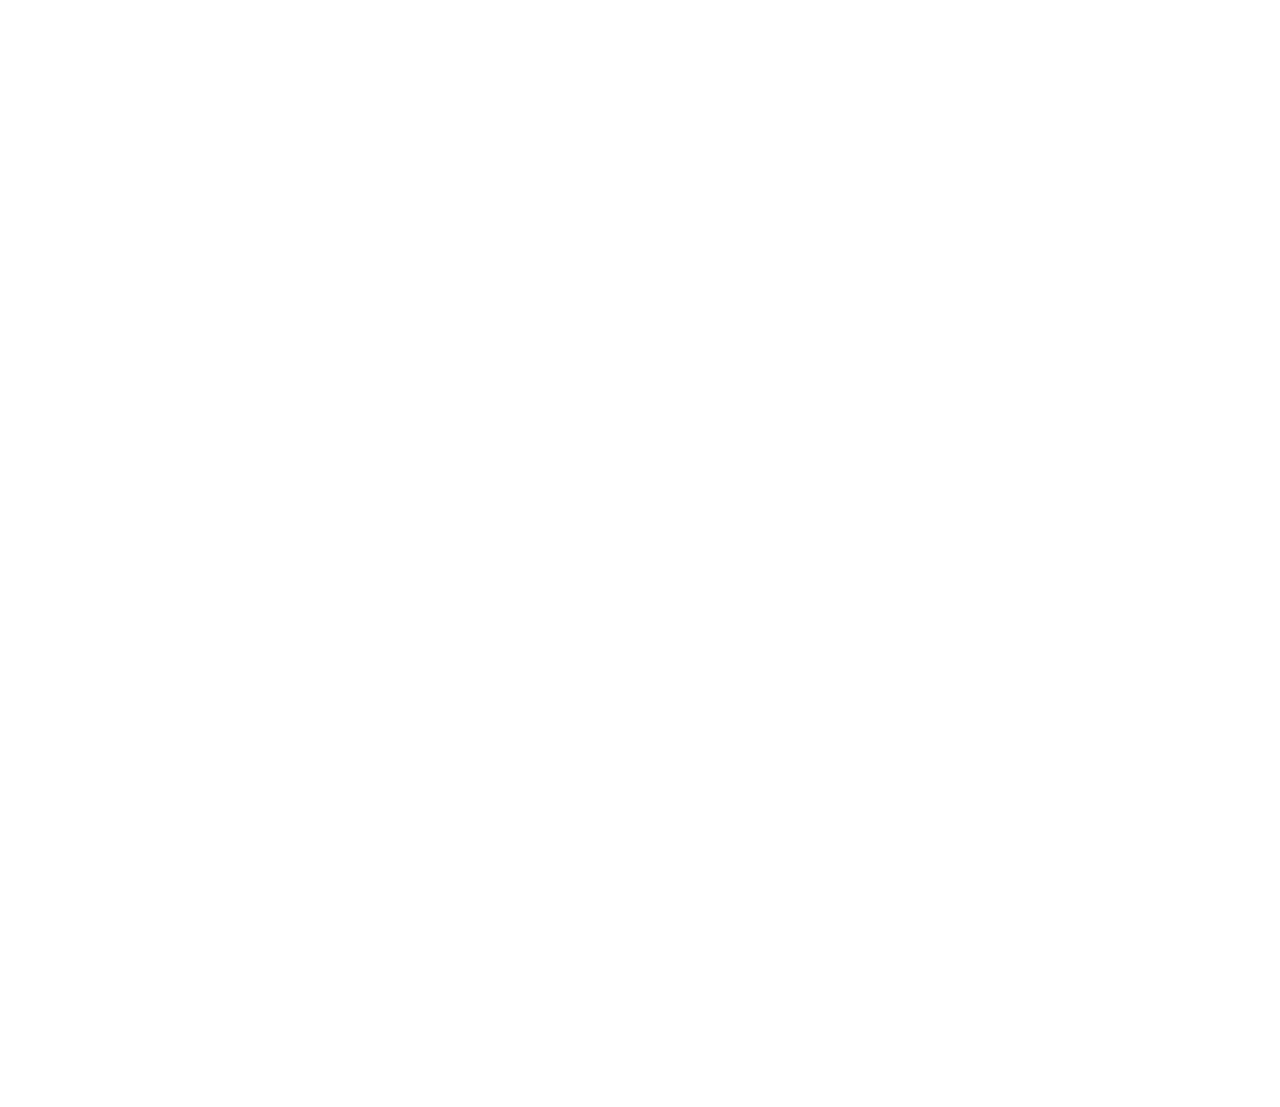
==== commit 7bfe4b95: "add" ====
--- a/index.html
+++ b/index.html
@@ -6,7 +6,7 @@
   <title>Responsive Header</title>
   <link href="https://cdn.jsdelivr.net/npm/bootstrap@5.3.0/dist/css/bootstrap.min.css" rel="stylesheet">
   <link rel="stylesheet" href="style.css">
-  <link rel="stylesheet" href="https://cdnjs.cloudflare.com/ajax/libs/font-awesome/6.6.0/css/all.min.css" integrity="sha512-Kc323vGBEqzTmouAECnVceyQqyqdsSiqLQISBL29aUW4U/M7pSPA/gEUZQqv1cwx4OnYxTxve5UMg5GT6L4JJg==" crossorigin="anonymous" referrerpolicy="no-referrer" />
+<link rel="stylesheet" href="https://cdnjs.cloudflare.com/ajax/libs/font-awesome/6.6.0/css/all.min.css" integrity="sha512-Kc323vGBEqzTmouAECnVceyQqyqdsSiqLQISBL29aUW4U/M7pSPA/gEUZQqv1cwx4OnYxTxve5UMg5GT6L4JJg==" crossorigin="anonymous" referrerpolicy="no-referrer" />
   <style>
   
   
@@ -147,7 +147,7 @@
       <!-- Jodhpur Tour Packages Card -->
       <div class="col-md-6 col-lg-3">
           <div class="service-card jodhpur-card">
-              <img src="jodhpur.jpg" alt="Jodhpur Tour">
+              <img src="images/jhodpur-tour.jpg" alt="Jodhpur Tour">
               <div class="service-content">
                   <h3 class="service-title">Jodhpur Tour Packages</h3>
                   <p class="service-description">Explore the Blue City with our exclusive Jodhpur packages. Dive into royal palaces, scenic forts, and local attractions.</p>
@@ -159,7 +159,7 @@
       <!-- Udaipur Tour Packages Card -->
       <div class="col-md-6 col-lg-3">
           <div class="service-card udaipur-card">
-              <img src="udaipur.jpg" alt="Udaipur Tour">
+              <img src="images/udaipur-tour.jpg" alt="Udaipur Tour">
               <div class="service-content">
                   <h3 class="service-title">Udaipur Tour Packages</h3>
                   <p class="service-description">Discover the beautiful lakes, palaces, and vibrant culture of Udaipur with our customized tour packages.</p>
@@ -171,7 +171,7 @@
       <!-- Cab Rental Card -->
       <div class="col-md-6 col-lg-3">
           <div class="service-card cab-card">
-              <img src="cab.jpg" alt="Cab Rental">
+              <img src="images/cab-rental.webp" alt="Cab Rental">
               <div class="service-content">
                   <h3 class="service-title">Cab Rental</h3>
                   <p class="service-description">Hire comfortable and affordable cabs for city tours, day trips, and more with our reliable cab rental service.</p>
@@ -183,7 +183,7 @@
       <!-- Desert Safari Card -->
       <div class="col-md-6 col-lg-3">
           <div class="service-card desert-safari-card">
-              <img src="desert-safari.jpg" alt="Desert Safari">
+              <img src="images/desert-safari.jpeg" alt="Desert Safari">
               <div class="service-content">
                   <h3 class="service-title">Desert Safari</h3>
                   <p class="service-description">Experience the thrill of a desert safari, including camel rides, dune bashing, and traditional cultural performances.</p>
@@ -225,18 +225,18 @@
   <div class="container">
       <div class="row g-4">
           <div class="col-md-3 col-sm-6">
-              <img src="img1.jpg" class="img-fluid gallery-img" alt="Gallery Image 1">
-          </div>
-          <div class="col-md-3 col-sm-6">
-              <img src="img2.jpg" class="img-fluid gallery-img" alt="Gallery Image 2">
-          </div>
-          <div class="col-md-3 col-sm-6">
-              <img src="img3.jpg" class="img-fluid gallery-img" alt="Gallery Image 3">
-          </div>
-          <div class="col-md-3 col-sm-6">
-              <img src="img4.jpg" class="img-fluid gallery-img" alt="Gallery Image 4">
-          </div>
-          <div class="col-md-3 col-sm-6">
+              <img src="images/jhodpur1.webp" class="img-fluid gallery-img" alt="Gallery Image 1">
+          </div>
+          <div class="col-md-3 col-sm-6">
+              <img src="images/jhodpur2.jpeg" class="img-fluid gallery-img" alt="Gallery Image 2">
+          </div>
+          <div class="col-md-3 col-sm-6">
+              <img src="images/jhodpur3.jpg" class="img-fluid gallery-img" alt="Gallery Image 3">
+          </div>
+          <div class="col-md-3 col-sm-6">
+              <img src="images/jhodpur4.webp" class="img-fluid gallery-img" alt="Gallery Image 4">
+          </div>
+          <!-- <div class="col-md-3 col-sm-6">
               <img src="img5.jpg" class="img-fluid gallery-img" alt="Gallery Image 5">
           </div>
           <div class="col-md-3 col-sm-6">
@@ -247,7 +247,7 @@
           </div>
           <div class="col-md-3 col-sm-6">
               <img src="img8.jpg" class="img-fluid gallery-img" alt="Gallery Image 8">
-          </div>
+          </div> -->
       </div>
   </div>
 </section>
@@ -285,18 +285,18 @@
   <div class="container">
       <div class="row g-4">
           <div class="col-md-3 col-sm-6">
-              <img src="img1.jpg" class="img-fluid gallery-img" alt="Gallery Image 1">
-          </div>
-          <div class="col-md-3 col-sm-6">
-              <img src="img2.jpg" class="img-fluid gallery-img" alt="Gallery Image 2">
-          </div>
-          <div class="col-md-3 col-sm-6">
-              <img src="img3.jpg" class="img-fluid gallery-img" alt="Gallery Image 3">
-          </div>
-          <div class="col-md-3 col-sm-6">
-              <img src="img4.jpg" class="img-fluid gallery-img" alt="Gallery Image 4">
-          </div>
-          <div class="col-md-3 col-sm-6">
+              <img src="images/Udaipur1.jpg" class="img-fluid gallery-img" alt="Gallery Image 1">
+          </div>
+          <div class="col-md-3 col-sm-6">
+              <img src="images/udhaipur2.jpg" class="img-fluid gallery-img" alt="Gallery Image 2">
+          </div>
+          <div class="col-md-3 col-sm-6">
+              <img src="images/udaipur3.jpg" class="img-fluid gallery-img" alt="Gallery Image 3">
+          </div>
+          <div class="col-md-3 col-sm-6">
+              <img src="images/udaipur4.jpg" class="img-fluid gallery-img" alt="Gallery Image 4">
+          </div>
+          <!-- <div class="col-md-3 col-sm-6">
               <img src="img5.jpg" class="img-fluid gallery-img" alt="Gallery Image 5">
           </div>
           <div class="col-md-3 col-sm-6">
@@ -307,7 +307,7 @@
           </div>
           <div class="col-md-3 col-sm-6">
               <img src="img8.jpg" class="img-fluid gallery-img" alt="Gallery Image 8">
-          </div>
+          </div> -->
       </div>
   </div>
 </section>
@@ -326,13 +326,13 @@
   </div>
 
   
-  <div class="container">
+  <div class="cab">
     <h1 class="text-center my-4">Our Cab Options</h1>
     <div class="row">
         <!-- Card 1: Toyota Innova -->
         <div class="col-md-4">
             <div class="card">
-                <img src="https://example.com/toyota-innova.jpg" class="card-img-top" alt="Toyota Innova">
+                <img src="images/toyotacab1.jpg" class="card-img-top" alt="Toyota Innova">
                 <div class="card-body">
                     <h5 class="card-title">Toyota Innova</h5>
                     <p class="rating">★★★★☆</p>
@@ -346,7 +346,7 @@
         <!-- Card 2: Maruti Swift Dzire -->
         <div class="col-md-4">
             <div class="card">
-                <img src="https://example.com/maruti-swift-dezire.jpg" class="card-img-top" alt="Maruti Swift Dzire">
+                <img src="images/maruti.jpg" class="card-img-top" alt="Maruti Swift Dzire">
                 <div class="card-body">
                     <h5 class="card-title">Maruti Swift Dzire</h5>
                     <p class="rating">★★★★☆</p>
@@ -360,7 +360,7 @@
         <!-- Card 3: Toyota Etios -->
         <div class="col-md-4">
             <div class="card">
-                <img src="https://example.com/toyota-etios.jpg" class="card-img-top" alt="Toyota Etios">
+                <img src="images/toyota-etios3.jpg" class="card-img-top" alt="Toyota Etios">
                 <div class="card-body">
                     <h5 class="card-title">Toyota Etios</h5>
                     <p class="rating">★★★☆☆</p>
@@ -374,7 +374,7 @@
         <!-- Card 4: Toyota Fortuner -->
         <div class="col-md-4">
             <div class="card">
-                <img src="https://example.com/toyota-fortuner.jpg" class="card-img-top" alt="Toyota Fortuner">
+                <img src="images/toyota-fortuner.jpg" class="card-img-top" alt="Toyota Fortuner">
                 <div class="card-body">
                     <h5 class="card-title">Toyota Fortuner</h5>
                     <p class="rating">★★★★★</p>
@@ -395,12 +395,12 @@
 
     
 <div class="container safari-section">
-  <h1 class="text-black mt-5">Desert Safari Packages</h1>
+  <h1 class=" mt-5">Desert Safari Packages</h1>
   <div class="row">
       <!-- Card 1: Jeep Safari -->
       <div class="col-md-4">
           <div class="card safari-card jeep-safari">
-              <img src="https://example.com/jeep-safari.jpg" class="card-img-top" alt="Jeep Safari">
+              <img src="images/jeep-safari.jpg" class="card-img-top" alt="Jeep Safari">
               <div class="card-body">
                   <h5 class="card-title">Jeep Safari</h5>
                   <button class="book-button">Book Now</button>
@@ -411,7 +411,7 @@
       <!-- Card 2: Desert Night Stay -->
       <div class="col-md-4">
           <div class="card safari-card desert-night">
-              <img src="https://example.com/desert-night-stay.jpg" class="card-img-top" alt="Desert Night Stay">
+              <img src="images/desert-night.jpg" class="card-img-top" alt="Desert Night Stay">
               <div class="card-body">
                   <h5 class="card-title">Desert Night Stay</h5>
                   <button class="book-button">Book Now</button>
@@ -422,7 +422,7 @@
       <!-- Card 3: Camel Safari -->
       <div class="col-md-4">
           <div class="card safari-card camel-safari">
-              <img src="https://example.com/camel-safari.jpg" class="card-img-top" alt="Camel Safari">
+              <img src="images/camel-safari.jpg" class="card-img-top" alt="Camel Safari">
               <div class="card-body">
                   <h5 class="card-title">Camel Safari</h5>
                   <button class="book-button">Book Now</button>
@@ -437,7 +437,7 @@
 
 
 <div class="container choose-us-section">
-  <h2>Why Choose Us?</h2>
+  <h1>Why Choose Us?</h1>
   <div class="row">
       <!-- Card 1 -->
       <div class="col-md-4">
@@ -480,6 +480,79 @@
   </div>
 </div>
 
+<br>
+
+<div class="testimonial-section">
+    <h1 class="mb-4">What Our Customers Say</h1>
+    <div class="testimonial-container">
+        <!-- Testimonial 1 -->
+        <div class="testimonial-card">
+            <img src="customer1.jpg" alt="Customer 1">
+            <p class="testimonial-quote">"The best tour experience ever! Every detail was perfectly arranged, and the team was incredibly helpful."</p>
+            <h4 class="testimonial-name">Amit Verma</h4>
+        </div>
+        <!-- Testimonial 2 -->
+        <div class="testimonial-card">
+            <img src="customer2.jpg" alt="Customer 2">
+            <p class="testimonial-quote">"Highly recommended! The desert safari was unforgettable, and we loved the stay arrangements."</p>
+            <h4 class="testimonial-name">Priya Sharma</h4>
+        </div>
+        <!-- Testimonial 3 -->
+        <div class="testimonial-card">
+            <img src="customer3.jpg" alt="Customer 3">
+            <p class="testimonial-quote">"Amazing service and great value! Definitely booking with them again for our next holiday."</p>
+            <h4 class="testimonial-name">Rahul Mehta</h4>
+        </div>
+    </div>
+</div>
+
+<!-- footer -->
+<footer class="footer-section">
+    <div class="footer-content">
+        <!-- Company Info -->
+        <div class="footer-about">
+            <h3>About Us</h3>
+            <p>Providing exceptional tour packages and services to make your travel experiences memorable and seamless.</p>
+        </div>
+        
+        <!-- Quick Links -->
+        <div class="footer-links">
+            <h3>Quick Links</h3>
+            <ul>
+                <li><a href="#">Home</a></li>
+                <li><a href="#">Tour Packages</a></li>
+                <li><a href="#">Destinations</a></li>
+                <li><a href="#">Contact Us</a></li>
+                <li><a href="#">Privacy Policy</a></li>
+            </ul>
+        </div>
+
+        <!-- Contact Info -->
+        <div class="footer-contact">
+            <h3>Contact Us</h3>
+            <p><i class="fa fa-map-marker"></i> 123 Street, Jodhpur, India</p>
+            <p><i class="fa fa-phone"></i> +91 9876543210</p>
+            <p><i class="fa fa-envelope"></i> info@tourcompany.com</p>
+        </div>
+
+        <!-- Social Media Links -->
+        <div class="footer-social">
+            <h3>Follow Us</h3>
+            <div class="social-icons">
+                <a href="#"><i class="fab fa-facebook"></i></a>
+                <a href="#"><i class="fab fa-twitter"></i></a>
+                <a href="#"><i class="fab fa-instagram"></i></a>
+                <a href="#"><i class="fab fa-youtube"></i></a>
+            </div>
+        </div>
+    </div>
+    
+    <!-- Copyright -->
+    <div class="footer-bottom">
+        <p>&copy; 2023 Tour Company. All rights reserved.</p>
+    </div>
+</footer>
+
   <!-- FontAwesome Script for icons -->
   <script src="https://kit.fontawesome.com/a076d05399.js" crossorigin="anonymous"></script>
   <script src="https://cdn.jsdelivr.net/npm/bootstrap@5.3.0/dist/js/bootstrap.bundle.min.js"></script>
--- a/style.css
+++ b/style.css
@@ -5,6 +5,7 @@
 a{
     text-decoration: none;
 }
+
 
 /* top header */
 .top-header {
@@ -255,19 +256,19 @@
 
 /* Color-specific classes for each card */
 .jodhpur-card {
-    background-color: #2a4365; /* Dark blue for Jodhpur */
+    background-color: #a86435; /* Dark blue for Jodhpur */
 }
 
 .udaipur-card {
-    background-color: #3a7d76; /* Green-blue for Udaipur */
+    background-color:  #d4a35a; /* Green-blue for Udaipur */
 }
 
 .cab-card {
-    background-color: #d4a35a; /* Golden brown for Cab Rental */
+    background-color: #2a4365; /* Golden brown for Cab Rental */
 }
 
 .desert-safari-card {
-    background-color: #a86435; /* Sandy brown for Desert Safari */
+    background-color:  #3a7d76; /* Sandy brown for Desert Safari */
 }
 
 /* Responsive adjustments */
@@ -348,6 +349,9 @@
 .gallery-img {
     border-radius: 8px;
     transition: transform 0.3s ease;
+   
+    width: 100%;
+    height: auto;
 }
 
 .gallery-img:hover {
@@ -402,13 +406,14 @@
     box-shadow: 0 8px 16px rgba(0, 0, 0, 0.2);
 }
 .card-title {
-    color: #00539C; /* Royal Blue */
+    color: black; /* Royal Blue */
     font-weight: bold; /* Bold text */
     text-align: center; /* Center title */
 }
 .rating {
     color: #FFD700; /* Gold color for ratings */
     text-align: center; /* Center ratings */
+    font-size: large;
 }
 .passenger-info {
     text-align: center; /* Center passenger info */
@@ -416,7 +421,7 @@
 .price {
     font-weight: bold;
     font-size: 1.5rem;
-    color: #D4AF37; /* Gold color */
+    color:black; /* Gold color */
     text-align: center; /* Center price */
 }
 .book-button {
@@ -445,6 +450,10 @@
     text-align: center; /* Center text */
     color: white; /* White text */
 }
+
+.safari-section h5{
+    color: white;
+}
 .jeep-safari {
     background-color: #d6b82a; /* Sandy yellow */
     border-radius: 10px; /* Rounded corners */
@@ -472,7 +481,7 @@
     border-top-right-radius: 10px; /* Rounded corners for top */
 }
 .book-button {
-    background-color: #FF5722; /* Darker orange */
+    background-color: #2a4365; /* Darker orange */
     color: white;
     padding: 10px 20px;
     border: none;
@@ -480,7 +489,7 @@
     transition: background-color 0.3s;
 }
 .book-button:hover {
-    background-color: #e64a19; /* Darker shade on hover */
+    background-color: #2a4365; /* Darker shade on hover */
 }
 
 
@@ -502,10 +511,236 @@
 }
 .icon {
     font-size: 40px; /* Icon size */
-    color: #FF5722; /* Main color for icons */
+    color: #8d5b29; /* Main color for icons */
     margin-bottom: 15px;
 }
 h2 {
     margin-bottom: 30px;
-    color: #333; /* Darker color for heading */
-}+    color: #2a4365; /* Darker color for heading */
+}
+
+
+/* Default for larger screens */
+h1 {
+    font-size: 48px; /* Base size for desktop */
+    font-weight: bold;
+    color: #2a4365;
+}
+
+/* For tablets (768px and below) */
+@media (max-width: 768px) {
+    h1 {
+        font-size: 36px; /* Slightly smaller font for tablets */
+    }
+}
+
+/* For mobile devices (576px and below) */
+@media (max-width: 576px) {
+    h1 {
+        font-size: 28px; /* Smaller font for mobile */
+    }
+}
+
+/* For very small screens (375px and below) */
+@media (max-width: 375px) {
+    h1 {
+        font-size: 24px; /* Smallest font for very small screens */
+    }
+}
+
+
+
+
+/* Testimonial Section Styling */
+.testimonial-section {
+    width: 100%;
+    padding: 3rem 1rem;
+    background-color: #f9f9f9;
+    text-align: center;
+}
+
+.testimonial-section h2 {
+    font-size: 2.5rem;
+    color: #333;
+    margin-bottom: 2rem;
+}
+
+/* Testimonial Cards Container */
+.testimonial-container {
+    display: flex;
+    justify-content: center;
+    flex-wrap: wrap;
+    gap: 2rem;
+}
+
+/* Individual Testimonial Card */
+.testimonial-card {
+    width: 300px;
+    background-color: #fff;
+    padding: 2rem;
+    border-radius: 8px;
+    box-shadow: 0 4px 8px rgba(0, 0, 0, 0.1);
+    text-align: center;
+}
+
+/* Customer Image */
+.testimonial-card img {
+    width: 80px;
+    height: 80px;
+    border-radius: 50%;
+    margin-bottom: 1rem;
+}
+
+/* Quote Styling */
+.testimonial-quote {
+    font-style: italic;
+    color: #666;
+    margin-bottom: 1.5rem;
+}
+
+/* Customer Name */
+.testimonial-name {
+    font-weight: bold;
+    color: #333;
+}
+
+/* Responsive Styling */
+@media (max-width: 768px) {
+    .testimonial-card {
+        width: 100%;
+    }
+
+    .testimonial-section h2 {
+        font-size: 2rem;
+    }
+}
+
+/* foooter */
+
+/* Footer Section Styling */
+.footer-section {
+    background-color: #2c3e50;
+    color: #f1f1f1;
+    padding: 2rem 1rem;
+}
+
+.footer-content {
+    display: flex;
+    flex-wrap: wrap;
+    gap: 2rem;
+    max-width: 1200px;
+    margin: 0 auto;
+    justify-content: space-between;
+    text-align: left;
+}
+
+.footer-about, .footer-links, .footer-contact, .footer-social {
+    flex: 1;
+    min-width: 220px;
+}
+
+.footer-about h3, .footer-links h3, .footer-contact h3, .footer-social h3 {
+    font-size: 1.5rem;
+    margin-bottom: 1rem;
+    color: #f39c12;
+}
+
+/* Footer Links Styling */
+.footer-links ul {
+    list-style-type: none;
+    padding: 0;
+}
+
+.footer-links ul li {
+    margin-bottom: 0.5rem;
+}
+
+.footer-links ul li a {
+    color: #f1f1f1;
+    text-decoration: none;
+    font-size: 1rem;
+}
+
+.footer-links ul li a:hover {
+    color: #f39c12;
+}
+
+/* Contact Info Icons */
+.footer-contact p {
+    font-size: 1rem;
+    display: flex;
+    align-items: center;
+    gap: 0.5rem;
+}
+
+.footer-contact i {
+    color: #f39c12;
+}
+
+/* Social Media Icons */
+.footer-social .social-icons {
+    display: flex;
+    gap: 1rem;
+    margin-top: 1rem;
+}
+
+.footer-social .social-icons a {
+    color: #f1f1f1;
+    font-size: 1.5rem;
+}
+
+.footer-social .social-icons a:hover {
+    color: #f39c12;
+}
+
+/* Footer Bottom Styling */
+.footer-bottom {
+    text-align: center;
+    padding-top: 1rem;
+    border-top: 1px solid #444;
+    margin-top: 2rem;
+    font-size: 0.9rem;
+}
+
+/* Responsive Design */
+@media (max-width: 768px) {
+    .footer-content {
+        flex-direction: column;
+        text-align: center;
+    }
+
+    .footer-about, .footer-links, .footer-contact, .footer-social {
+        margin-bottom: 1.5rem;
+    }
+}
+
+
+
+/* Prevent horizontal overflow and layout shift */
+html, body {
+    margin: 0;
+    padding: 0;
+    overflow-x: hidden;
+    width: 100%;
+    height: 100%;
+    box-sizing: border-box;
+    scroll-behavior: smooth;
+}
+
+/* Apply box-sizing globally */
+*,
+*::before,
+*::after {
+    box-sizing: inherit;
+}
+
+/* Disable overflow for specific sections if needed */
+.section {
+    overflow: hidden;
+}
+*{
+    margin: 0;
+    padding: 0;
+    box-sizing: border-box;
+
+}
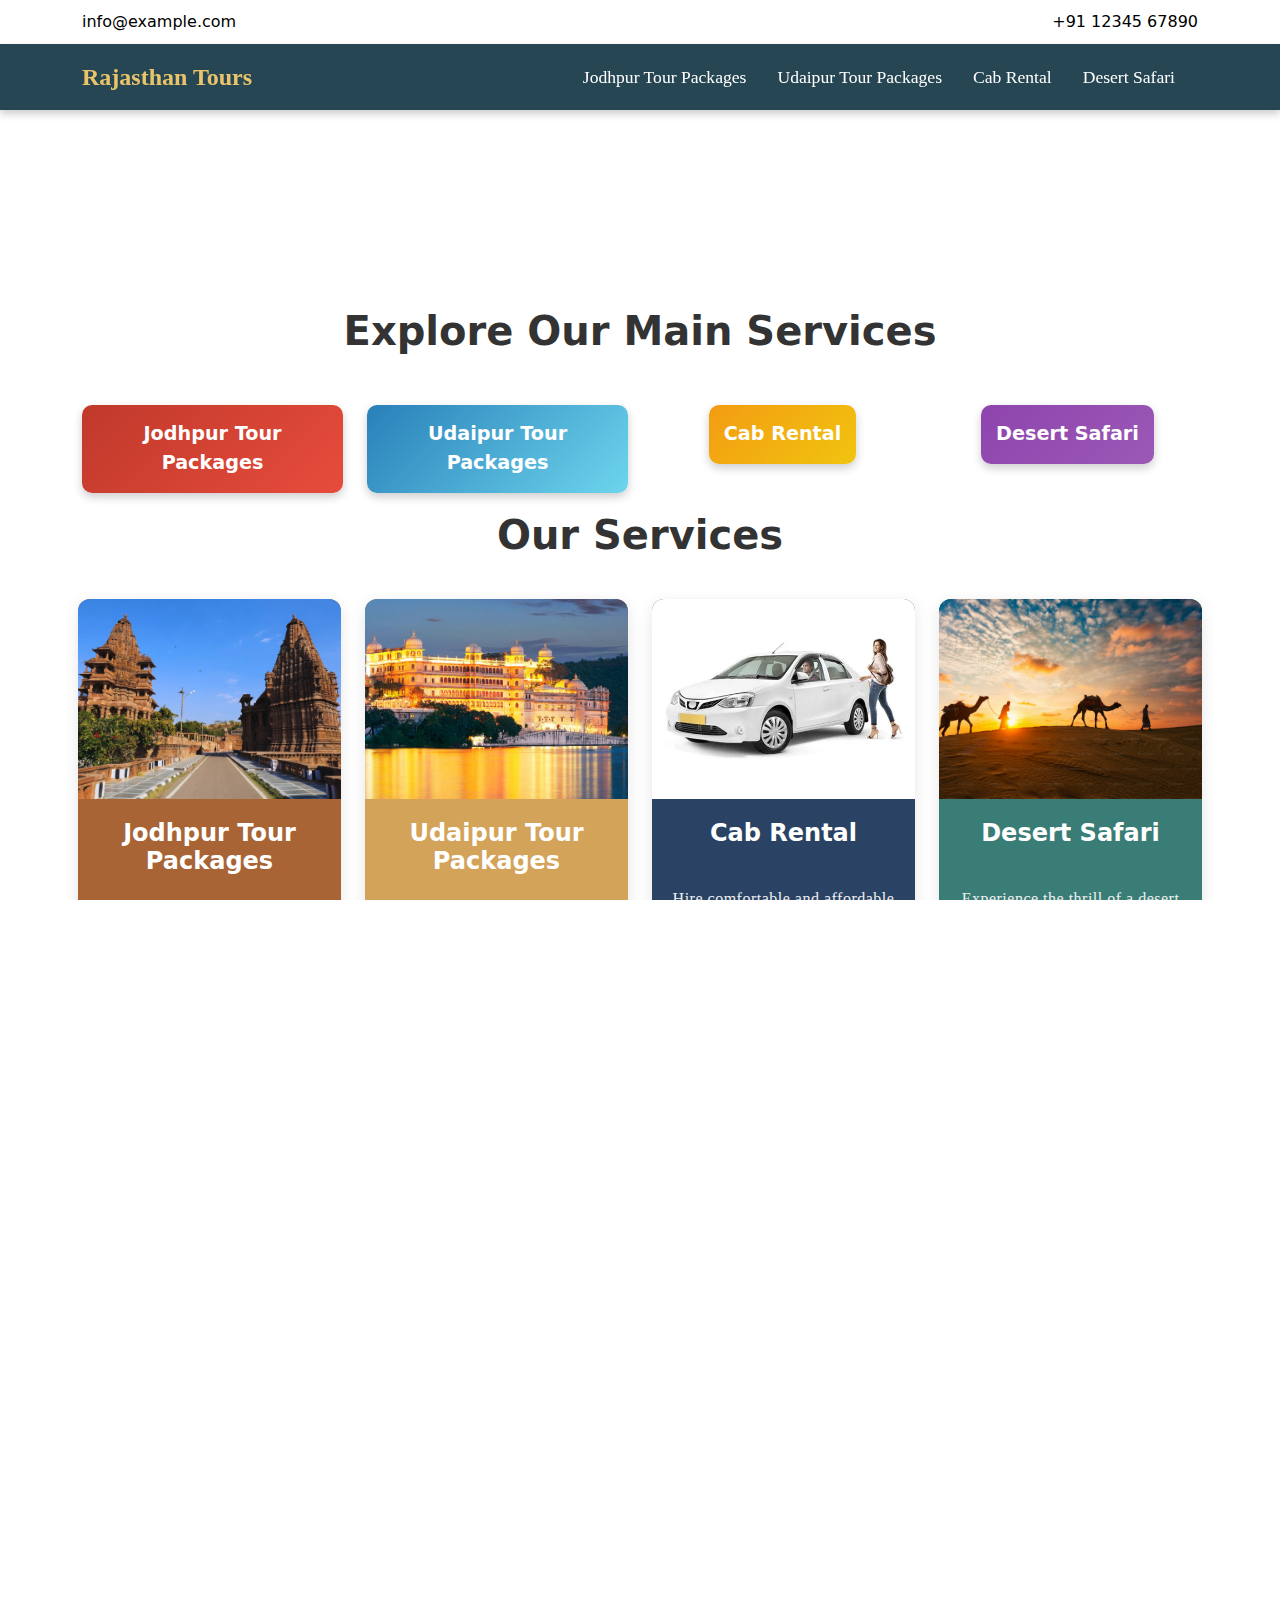
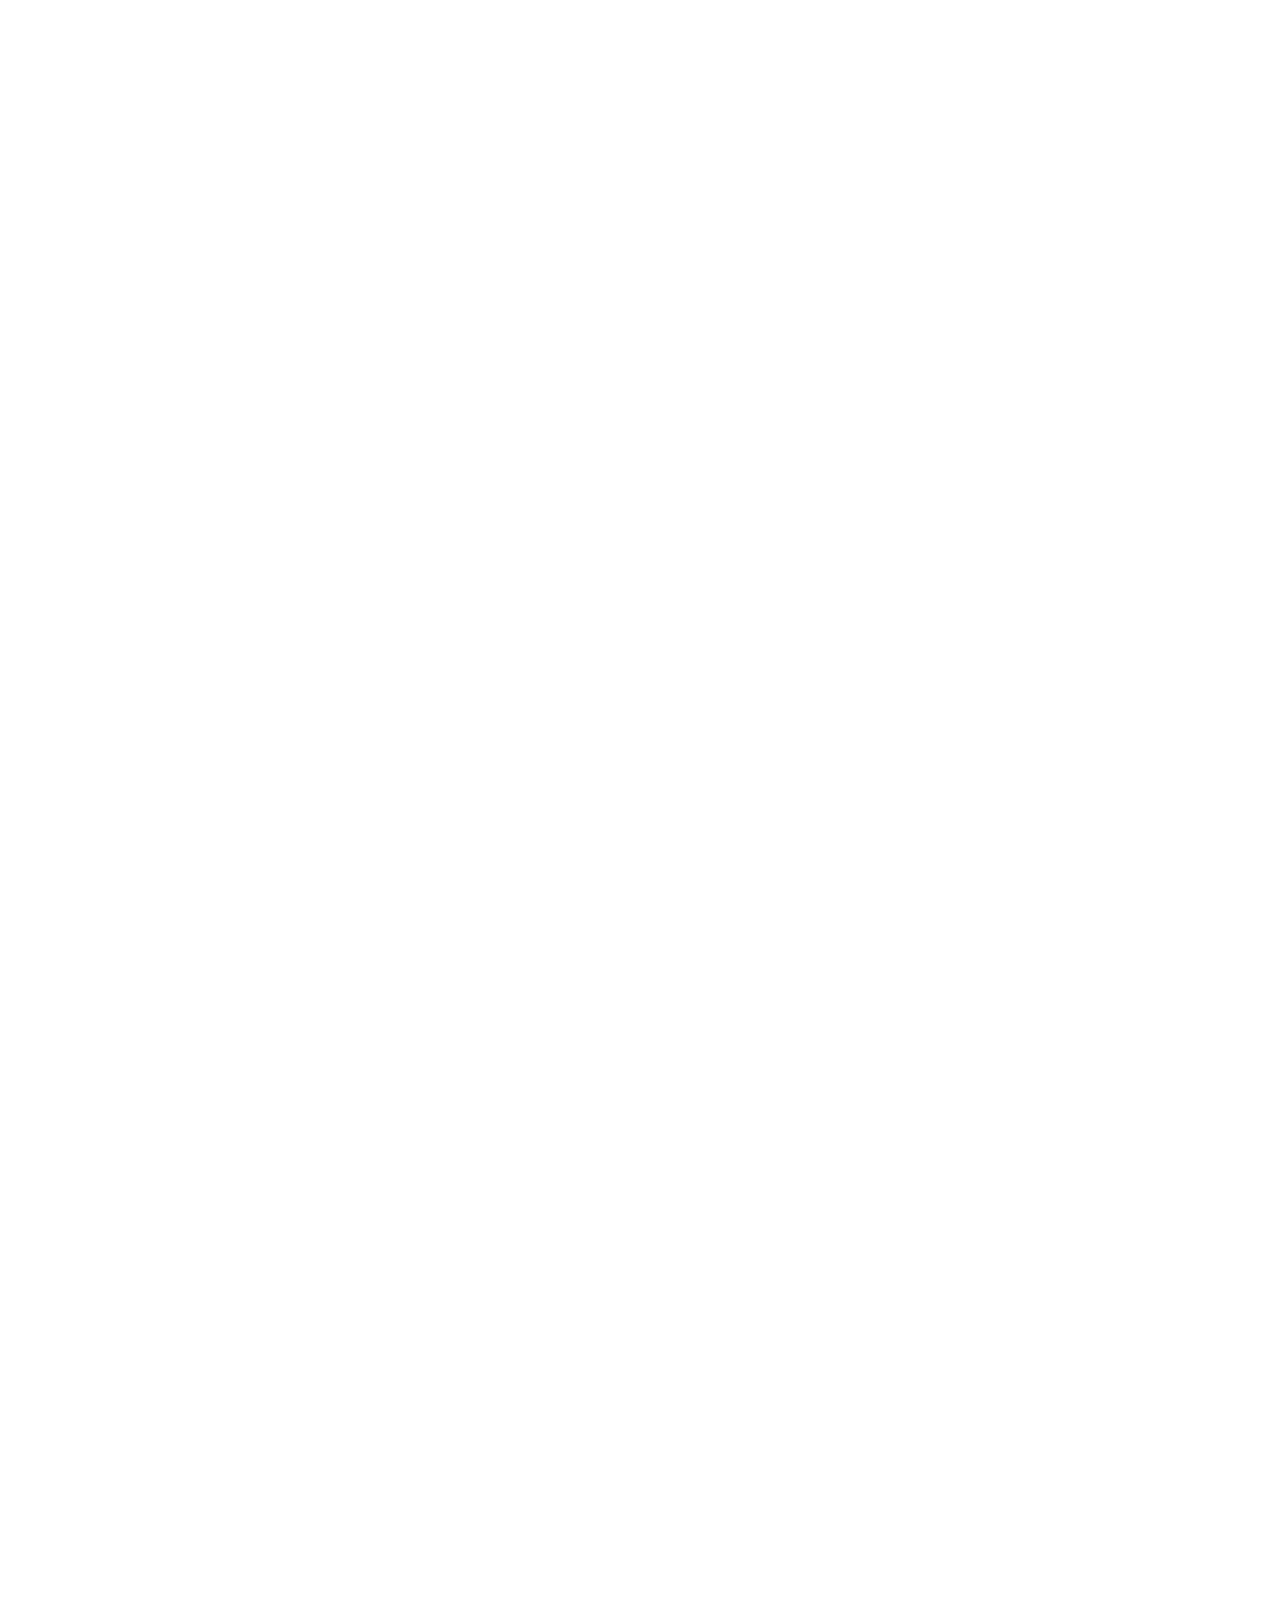
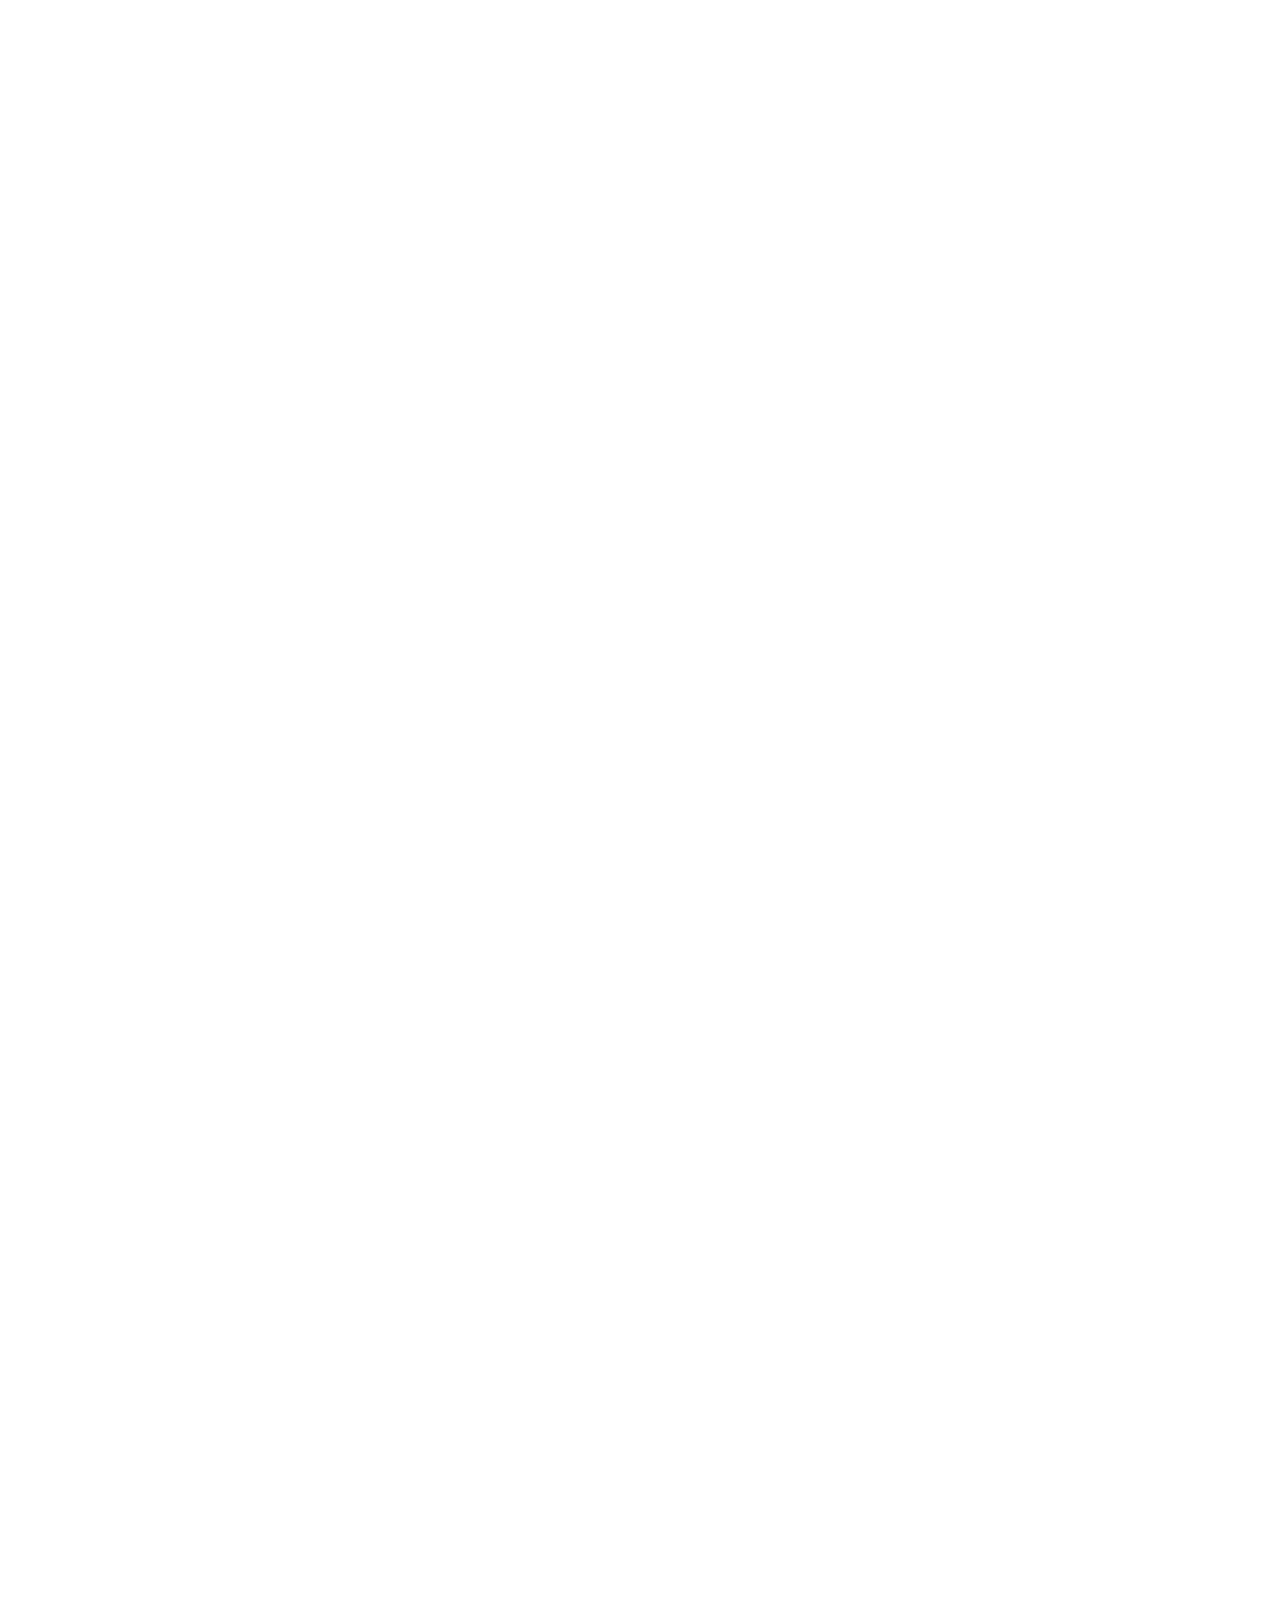
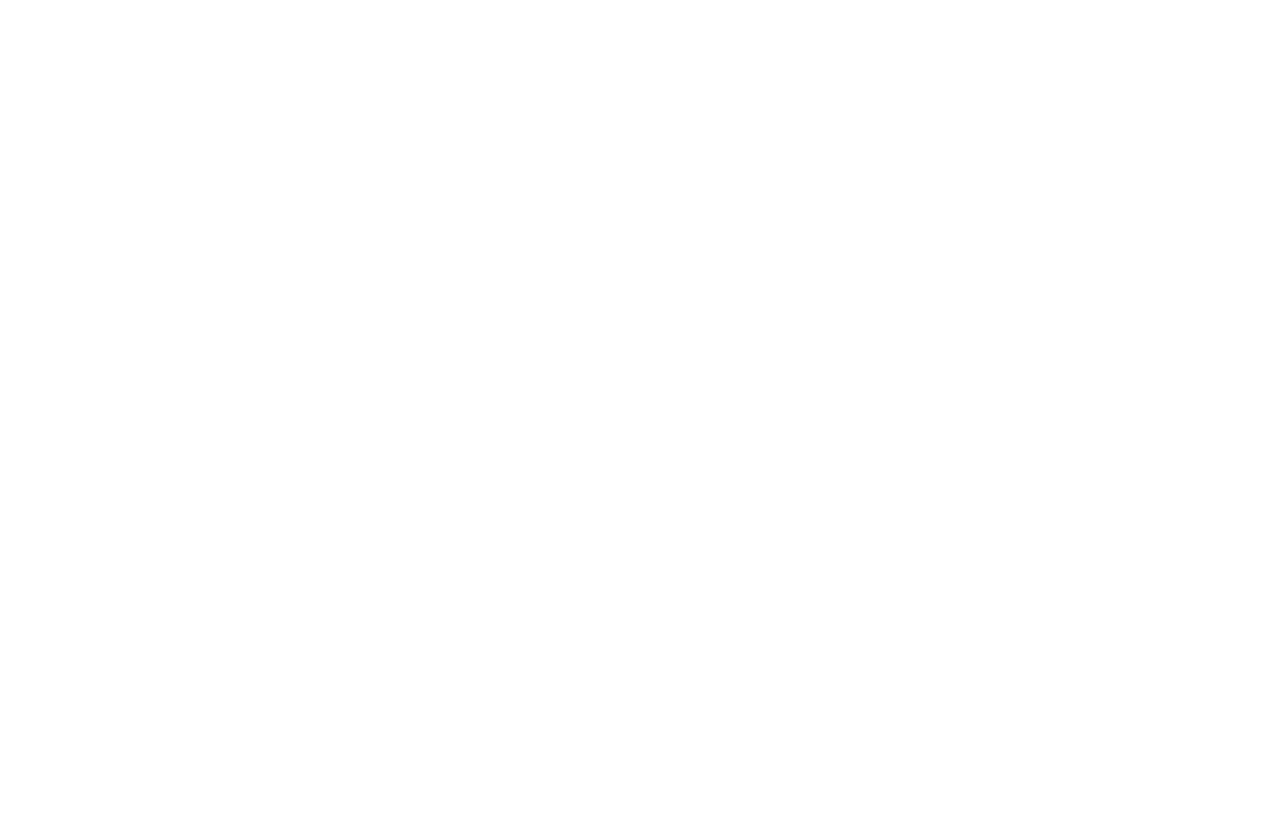
==== commit ff83a2a7: "add" ====
--- a/index.html
+++ b/index.html
@@ -7,6 +7,10 @@
   <link href="https://cdn.jsdelivr.net/npm/bootstrap@5.3.0/dist/css/bootstrap.min.css" rel="stylesheet">
   <link rel="stylesheet" href="style.css">
 <link rel="stylesheet" href="https://cdnjs.cloudflare.com/ajax/libs/font-awesome/6.6.0/css/all.min.css" integrity="sha512-Kc323vGBEqzTmouAECnVceyQqyqdsSiqLQISBL29aUW4U/M7pSPA/gEUZQqv1cwx4OnYxTxve5UMg5GT6L4JJg==" crossorigin="anonymous" referrerpolicy="no-referrer" />
+    <!-- Owl Carousel CSS -->
+    <link rel="stylesheet" href="https://cdnjs.cloudflare.com/ajax/libs/OwlCarousel2/2.3.4/assets/owl.carousel.min.css" />
+    <link rel="stylesheet" href="https://cdnjs.cloudflare.com/ajax/libs/OwlCarousel2/2.3.4/assets/owl.theme.default.min.css" />
+
   <style>
   
   
@@ -200,6 +204,34 @@
 <section class="tour-package-section" style="background-color: #faf3e0;">
   <h1 class="tour-package-heading">Jaisalmer Jodhpur Tour Package</h1>
   <p class="tour-package-subtitle">Jaisalmer - Jodhpur - Jaisalmer | 3 Nights & 4 Days</p>
+
+ <!-- gallery section -->
+ 
+ <div class="container mt-5">
+    <div id="carouselUnique" class="carousel slide custom-slider carousel-fade" data-bs-ride="carousel">
+        <div class="carousel-inner">
+            <div class="carousel-item active">
+                <img src="images/jhodpur3.jpg"d-block" alt="Image 1">
+            </div>
+            <div class="carousel-item">
+                <img src="images/cab-rental.webp" class="d-block" alt="Image 2">
+            </div>
+            <div class="carousel-item">
+                <img src="images/desert-night.jpg" class="d-block" alt="Image 3">
+            </div>
+        </div>
+        <button class="carousel-control-prev" type="button" data-bs-target="#carouselUnique" data-bs-slide="prev">
+            <span class="carousel-control-prev-icon" aria-hidden="true"></span>
+            <span class="visually-hidden">Previous</span>
+        </button>
+        <button class="carousel-control-next" type="button" data-bs-target="#carouselUnique" data-bs-slide="next">
+            <span class="carousel-control-next-icon" aria-hidden="true"></span>
+            <span class="visually-hidden">Next</span>
+        </button>
+    </div>
+</div>
+
+
   <!-- Package Overview Section -->
 <section class="package-overview">
   <div class="container">
@@ -219,118 +251,24 @@
 
 
 
-<!-- Gallery Section -->
-<section class="gallery-section" style="background-color: #faf3e0;">
-  <h2>Our Gallery</h2>
-  <div class="container">
-      <div class="row g-4">
-          <div class="col-md-3 col-sm-6">
-              <img src="images/jhodpur1.webp" class="img-fluid gallery-img" alt="Gallery Image 1">
-          </div>
-          <div class="col-md-3 col-sm-6">
-              <img src="images/jhodpur2.jpeg" class="img-fluid gallery-img" alt="Gallery Image 2">
-          </div>
-          <div class="col-md-3 col-sm-6">
-              <img src="images/jhodpur3.jpg" class="img-fluid gallery-img" alt="Gallery Image 3">
-          </div>
-          <div class="col-md-3 col-sm-6">
-              <img src="images/jhodpur4.webp" class="img-fluid gallery-img" alt="Gallery Image 4">
-          </div>
-          <!-- <div class="col-md-3 col-sm-6">
-              <img src="img5.jpg" class="img-fluid gallery-img" alt="Gallery Image 5">
-          </div>
-          <div class="col-md-3 col-sm-6">
-              <img src="img6.jpg" class="img-fluid gallery-img" alt="Gallery Image 6">
-          </div>
-          <div class="col-md-3 col-sm-6">
-              <img src="img7.jpg" class="img-fluid gallery-img" alt="Gallery Image 7">
-          </div>
-          <div class="col-md-3 col-sm-6">
-              <img src="img8.jpg" class="img-fluid gallery-img" alt="Gallery Image 8">
-          </div> -->
-      </div>
-  </div>
-</section>
-
-  
-    <!-- udaipur tour packages -->
-
-  
-<!-- Tour Package Section -->
-<section class="tour-package-section">
-  <h1 class="tour-package-heading" style="color: #3a7d76;">Udaipur Tour Package</h1>
-  <p class="tour-package-subtitle">Jaisalmer - Jodhpur - Jaisalmer | 3 Nights & 4 Days</p>
-  <!-- Package Overview Section -->
-<section class="package-overview">
-  <div class="container">
-      <h2 class="package-title">Package Overview</h2>
-      <p class="package-description">
-          Experience the charm of Jaisalmer and Jodhpur with our exclusive 3 Nights & 4 Days tour package. Discover the rich history, stunning architecture, and vibrant culture of Rajasthan.
-      </p>
-      
-      <!-- Buttons -->
-      <div class="d-flex justify-content-center">
-          <a href="contact.html" class="btn btn-custom btn-contact">Contact Us</a>
-          <a href="details.html" class="btn btn-custom btn-explore">Explore More</a>
-      </div>
-  </div>
-</section>
-</section>
-
-
-
-<!-- Gallery Section -->
-<section class="gallery-section">
-  <h2>Our Gallery</h2>
-  <div class="container">
-      <div class="row g-4">
-          <div class="col-md-3 col-sm-6">
-              <img src="images/Udaipur1.jpg" class="img-fluid gallery-img" alt="Gallery Image 1">
-          </div>
-          <div class="col-md-3 col-sm-6">
-              <img src="images/udhaipur2.jpg" class="img-fluid gallery-img" alt="Gallery Image 2">
-          </div>
-          <div class="col-md-3 col-sm-6">
-              <img src="images/udaipur3.jpg" class="img-fluid gallery-img" alt="Gallery Image 3">
-          </div>
-          <div class="col-md-3 col-sm-6">
-              <img src="images/udaipur4.jpg" class="img-fluid gallery-img" alt="Gallery Image 4">
-          </div>
-          <!-- <div class="col-md-3 col-sm-6">
-              <img src="img5.jpg" class="img-fluid gallery-img" alt="Gallery Image 5">
-          </div>
-          <div class="col-md-3 col-sm-6">
-              <img src="img6.jpg" class="img-fluid gallery-img" alt="Gallery Image 6">
-          </div>
-          <div class="col-md-3 col-sm-6">
-              <img src="img7.jpg" class="img-fluid gallery-img" alt="Gallery Image 7">
-          </div>
-          <div class="col-md-3 col-sm-6">
-              <img src="img8.jpg" class="img-fluid gallery-img" alt="Gallery Image 8">
-          </div> -->
-      </div>
-  </div>
-</section>
 
 
 <!-- cab rental section -->
 
 
-<div class="cab-section">
-  <h1 class="cab-title">Cab Service in Jodhpur</h1>
-  <p class="cab-description">
-      Experience the best cab services in Jodhpur with our reliable and comfortable transportation options. Whether you need an airport transfer, a city tour, or an outstation trip, we have a variety of vehicles to suit your needs. Our professional drivers ensure a safe and enjoyable ride, allowing you to explore the beauty of Jodhpur with ease.
-  </p>
-  <button class="book-button1">Book Now</button>
-  
-  </div>
-
-  
-  <div class="cab">
+<div class="cab-section mt-5">
+    <h1 class="cab-title">Cab Service in Jodhpur</h1>
+    <p class=" text-center px-5">
+        Experience the best cab services in Jodhpur with our reliable and comfortable transportation options. Whether you need an airport transfer, a city tour, or an outstation trip, we have a variety of vehicles to suit your needs. Our professional drivers ensure a safe and enjoyable ride, allowing you to explore the beauty of Jodhpur with ease.
+    </p>
+    <button class="book-button">Book Now</button>
+</div>
+
+<div class="container">
     <h1 class="text-center my-4">Our Cab Options</h1>
-    <div class="row">
+    <div class="owl-carousel owl-theme position-relative">
         <!-- Card 1: Toyota Innova -->
-        <div class="col-md-4">
+        <div class="item">
             <div class="card">
                 <img src="images/toyotacab1.jpg" class="card-img-top" alt="Toyota Innova">
                 <div class="card-body">
@@ -344,7 +282,7 @@
         </div>
 
         <!-- Card 2: Maruti Swift Dzire -->
-        <div class="col-md-4">
+        <div class="item">
             <div class="card">
                 <img src="images/maruti.jpg" class="card-img-top" alt="Maruti Swift Dzire">
                 <div class="card-body">
@@ -358,7 +296,7 @@
         </div>
 
         <!-- Card 3: Toyota Etios -->
-        <div class="col-md-4">
+        <div class="item">
             <div class="card">
                 <img src="images/toyota-etios3.jpg" class="card-img-top" alt="Toyota Etios">
                 <div class="card-body">
@@ -372,7 +310,7 @@
         </div>
 
         <!-- Card 4: Toyota Fortuner -->
-        <div class="col-md-4">
+        <div class="item">
             <div class="card">
                 <img src="images/toyota-fortuner.jpg" class="card-img-top" alt="Toyota Fortuner">
                 <div class="card-body">
@@ -384,18 +322,74 @@
                 </div>
             </div>
         </div>
-
-        <div class="text-center">
-          <a href="" class="book-button">Explore More</a>
-        </div>
-    </div>
-
+    </div>
+
+
+
+  
+    <!-- udaipur tour packages -->
+
+  
+<!-- Tour Package Section -->
+<section class="tour-package-section">
+    <h1 class="tour-package-heading" style="color: #3a7d76;">Udaipur Tour Package</h1>
+    <p class="tour-package-subtitle">Jaisalmer - Jodhpur - Jaisalmer | 3 Nights & 4 Days</p>
+    <!-- gallery section -->
+  
+   
+   
+   
+    
+    
+        <!-- Second Carousel -->
+        <div id="carouselUnique2" class="carousel slide custom-slider carousel-fade" data-bs-ride="carousel">
+            <div class="carousel-inner">
+                <div class="carousel-item active">
+                    <img src="images/jhodpur3.jpg" class="d-block" alt="Image 1">
+                </div>
+                <div class="carousel-item">
+                    <img src="images/cab-rental.webp" class="d-block" alt="Image 2">
+                </div>
+                <div class="carousel-item">
+                    <img src="images/desert-night.jpg" class="d-block" alt="Image 3">
+                </div>
+            </div>
+            <button class="carousel-control-prev" type="button" data-bs-target="#carouselUnique2" data-bs-slide="prev">
+                <span class="carousel-control-prev-icon" aria-hidden="true"></span>
+                <span class="visually-hidden">Previous</span>
+            </button>
+            <button class="carousel-control-next" type="button" data-bs-target="#carouselUnique2" data-bs-slide="next">
+                <span class="carousel-control-next-icon" aria-hidden="true"></span>
+                <span class="visually-hidden">Next</span>
+            </button>
+        </div>
+    </div>
+    
+    
+  
+    <!-- Package Overview Section -->
+  <section class="package-overview">
+    <div class="container">
+        <h2 class="package-title">Package Overview</h2>
+        <p class="package-description">
+            Experience the charm of Jaisalmer and Jodhpur with our exclusive 3 Nights & 4 Days tour package. Discover the rich history, stunning architecture, and vibrant culture of Rajasthan.
+        </p>
+        
+        <!-- Buttons -->
+        <div class="d-flex justify-content-center">
+            <a href="contact.html" class="btn btn-custom btn-contact">Contact Us</a>
+            <a href="details.html" class="btn btn-custom btn-explore">Explore More</a>
+        </div>
+    </div>
+  </section>
+  </section>
+  
 
     <!-- desert safari packages -->
 
     
-<div class="container safari-section">
-  <h1 class=" mt-5">Desert Safari Packages</h1>
+<div class="container safari-section p-3">
+  <h1 class=" mt-5 text-black">Desert Safari Packages</h1>
   <div class="row">
       <!-- Card 1: Jeep Safari -->
       <div class="col-md-4">
@@ -436,75 +430,229 @@
 <!-- why choose us -->
 
 
-<div class="container choose-us-section">
-  <h1>Why Choose Us?</h1>
-  <div class="row">
-      <!-- Card 1 -->
-      <div class="col-md-4">
-          <div class="card choose-us-card">
-              <div class="card-body text-center">
-                  <div class="icon">
-                      <i class="fas fa-star"></i> <!-- Font Awesome star icon -->
-                  </div>
-                  <h5 class="card-title">Top Quality Service</h5>
-                  <p class="card-text">We provide exceptional services that ensure a memorable experience.</p>
-              </div>
-          </div>
-      </div>
-
-      <!-- Card 2 -->
-      <div class="col-md-4">
-          <div class="card choose-us-card">
-              <div class="card-body text-center">
-                  <div class="icon">
-                      <i class="fas fa-users"></i> <!-- Font Awesome users icon -->
-                  </div>
-                  <h5 class="card-title">Experienced Team</h5>
-                  <p class="card-text">Our team of professionals is dedicated to making your trip unforgettable.</p>
-              </div>
-          </div>
-      </div>
-
-      <!-- Card 3 -->
-      <div class="col-md-4">
-          <div class="card choose-us-card">
-              <div class="card-body text-center">
-                  <div class="icon">
-                      <i class="fas fa-check-circle"></i> <!-- Font Awesome check circle icon -->
-                  </div>
-                  <h5 class="card-title">Reliable & Trustworthy</h5>
-                  <p class="card-text">Count on us for safe and reliable services throughout your journey.</p>
-              </div>
-          </div>
-      </div>
+<div class="why-choose-us">
+    <h2>Why Choose Our Tour and Travels Agency</h2>
+
+    <div class="container">
+        <div class="row">
+            <!-- Card 1: Experienced Guides -->
+            <div class="col-md-4">
+                <div class="card text-center">
+                    <i class="fas fa-user-tie icon"></i>
+                    <div class="card-body">
+                        <h5 class="card-title">Experienced Guides</h5>
+                        <p class="card-text">Our knowledgeable guides provide you with insights and information about every destination.</p>
+                    </div>
+                </div>
+            </div>
+
+            <!-- Card 2: Customized Itineraries -->
+            <div class="col-md-4">
+                <div class="card text-center">
+                    <i class="fas fa-clipboard-list icon"></i>
+                    <div class="card-body">
+                        <h5 class="card-title">Customized Itineraries</h5>
+                        <p class="card-text">We design personalized travel itineraries to suit your preferences and budget.</p>
+                    </div>
+                </div>
+            </div>
+
+            <!-- Card 3: 24/7 Support -->
+            <div class="col-md-4">
+                <div class="card text-center">
+                    <i class="fas fa-headset icon"></i>
+                    <div class="card-body">
+                        <h5 class="card-title">24/7 Support</h5>
+                        <p class="card-text">Our support team is available round the clock to assist you with any queries or issues.</p>
+                    </div>
+                </div>
+            </div>
+        </div>
+    </div>
+</div>
+
+
+<!-- google reviews  -->
+
+
+  <!-- google reviews start -->
+  <h1 class="text-center mt-5">Real Customer Reviews</h1>
+  <div class="container bgreviews mt-5">
+    
+    <div class="row">
+        <!-- Left Side Text -->
+        <div class="col-md-6 googlereview">
+            <img src="assets/images/google-logo-98341.png" alt="" class="googlelogofull" />
+            <div>
+                <b>Reviews</b>
+                <h5>
+                    4.9
+                    <span class="star-rating">
+                        <i class="fa-solid fa-star" style="color: #FFD43B;"></i>
+                        <i class="fa-solid fa-star" style="color: #FFD43B;"></i>
+                        <i class="fa-solid fa-star" style="color: #FFD43B;"></i>
+                        <i class="fa-solid fa-star" style="color: #FFD43B;"></i>
+                        <i class="fa-solid fa-star" style="color: #FFD43B;"></i>
+                    </span>
+                </h5>
+            </div>
+        </div>
+
+        <!-- Right Side Text -->
+        <div class="col-md-6 text-md-end googlereview btn-center">
+            <a href="https://g.co/kgs/mMeX2Gd" class="btn btn-primary">Review on Google</a>
+        </div>
+    </div>
+</div>
+  <div class="container mt-5">
+    <div class="owl-carousel owl-theme my-custom-carousel">
+      <!-- First Review Card -->
+      <div class="my-carousel-item">
+        <div class="my-review-card">
+          <div class="my-review-header">
+            <img src="assets/images/pardeep yadav.png" alt="Reviewer Image 1" class="my-review-img">
+            <img src="assets/images/Google2016Circle.png" alt="Reviewer Image 1" class="my-review-img2">
+
+            <div>
+              <span class="my-review-name">Pardeep yadav
+                
+              </span>
+              <i class="fa-solid fa-circle-check my-review-verified"></i> <br>
+              <span class="my-review-date">5 days ago</span>
+
+            </div>
+            
+          </div>
+
+          <div class="my-review-rating">
+            <i class="fa-solid fa-star"></i>
+            <i class="fa-solid fa-star"></i>
+            <i class="fa-solid fa-star"></i>
+            <i class="fa-solid fa-star"></i>
+            <i class="fa-solid fa-star"></i>
+          </div>
+          <p class="my-review-text">Mr Mandeep Singh is very helpful and professional and he knews very well how to handle the Defualter builders. It's really good experience with him....</p>
+        </div>
+      </div>
+
+      <!-- Second Review Card -->
+      <div class="my-carousel-item">
+        <div class="my-review-card">
+          <div class="my-review-header">
+            <img src="assets/images/mohan.png" alt="Reviewer Image 1" class="my-review-img">
+            <img src="assets/images/Google2016Circle.png" alt="Reviewer Image 1" class="my-review-img2">
+
+            <div>
+              <span class="my-review-name">Mohan Agrawal
+                
+              </span>
+              <i class="fa-solid fa-circle-check my-review-verified"></i> <br>
+              <span class="my-review-date">14 days ago</span>
+
+            </div>
+            
+          </div>
+
+          <div class="my-review-rating">
+            <i class="fa-solid fa-star"></i>
+            <i class="fa-solid fa-star"></i>
+            <i class="fa-solid fa-star"></i>
+            <i class="fa-solid fa-star"></i>
+            <i class="fa-solid fa-star"></i>
+          </div>
+          <p class="my-review-text">Best Legal consultant for Real Estate , very Genuine advocate who cares for his clients.</p>
+        </div>
+      </div>
+
+      <!-- Third Review Card -->
+      <div class="my-carousel-item">
+        <div class="my-review-card">
+          <div class="my-review-header">
+            <img src="assets/images/ravi pathak.png" alt="Reviewer Image 1" class="my-review-img">
+            <img src="assets/images/Google2016Circle.png" alt="Reviewer Image 1" class="my-review-img2">
+
+            <div>
+              <span class="my-review-name">Ravi Pathak
+                
+              </span>
+              <i class="fa-solid fa-circle-check my-review-verified"></i> <br>
+              <span class="my-review-date">23 days ago</span>
+
+            </div>
+            
+          </div>
+
+          <div class="my-review-rating">
+            <i class="fa-solid fa-star"></i>
+            <i class="fa-solid fa-star"></i>
+            <i class="fa-solid fa-star"></i>
+            <i class="fa-solid fa-star"></i>
+            <i class="fa-solid fa-star"></i>
+          </div>
+          <p class="my-review-text">Mr Mandeep is very professional and result oriented. I received the amount awarded to us by RERA within the time and most professional manner. We are extremely happy with his services. Wish him all the success.</p>
+        </div>
+      </div>
+
+
+      <div class="my-carousel-item">
+        <div class="my-review-card">
+          <div class="my-review-header">
+            <img src="assets/images/tyag atul.png" alt="Reviewer Image 1" class="my-review-img">
+            <img src="assets/images/Google2016Circle.png" alt="Reviewer Image 1" class="my-review-img2">
+
+            <div>
+              <span class="my-review-name">Tyagi Atul
+                
+              </span>
+              <i class="fa-solid fa-circle-check my-review-verified"></i> <br>
+              <span class="my-review-date">1 months ago</span>
+
+            </div>
+            
+          </div>
+
+          <div class="my-review-rating">
+            <i class="fa-solid fa-star"></i>
+            <i class="fa-solid fa-star"></i>
+            <i class="fa-solid fa-star"></i>
+            <i class="fa-solid fa-star"></i>
+            <i class="fa-solid fa-star"></i>
+          </div>
+          <p class="my-review-text">Advocate Mandeep singh is a magical and highly trust worthy person .I lost hope to fight agaist LDA thru RERA but he gave me confidence , fought the case and win
+            I will highly recommend Mr mandeep for fighting RERA cases .</p>
+        </div>
+      </div>
+
+
+      <!-- Fourth Review Card -->
+      <div class="my-carousel-item">
+        <div class="my-review-card">
+          <div class="my-review-header">
+            <img src="assets/images/vineet.png" alt="Reviewer Image 4" class="my-review-img">
+            <img src="assets/images/Google2016Circle.png" alt="Reviewer Image 4" class="my-review-img2">
+
+            <div>
+              <span class="my-review-name">Vineet Sharma</span>
+              <i class="fa-solid fa-circle-check my-review-verified"></i>
+              <br>
+              <span class="my-review-date">10 months ago</span>
+
+            </div>
+          </div>
+          <div class="my-review-rating">
+            <i class="fa-solid fa-star"></i>
+            <i class="fa-solid fa-star"></i>
+            <i class="fa-solid fa-star"></i>
+            <i class="fa-solid fa-star-half"></i>
+            <i class="fa-regular fa-star"></i>
+          </div>
+          <p class="my-review-text">Adv Mandeep helped me in my case of conflict with my builder. He provided free consultation as mentioned on their website and provided with right guidance with the whole case</p>
+        </div>
+      </div>
+    </div>
   </div>
-</div>
-
-<br>
-
-<div class="testimonial-section">
-    <h1 class="mb-4">What Our Customers Say</h1>
-    <div class="testimonial-container">
-        <!-- Testimonial 1 -->
-        <div class="testimonial-card">
-            <img src="customer1.jpg" alt="Customer 1">
-            <p class="testimonial-quote">"The best tour experience ever! Every detail was perfectly arranged, and the team was incredibly helpful."</p>
-            <h4 class="testimonial-name">Amit Verma</h4>
-        </div>
-        <!-- Testimonial 2 -->
-        <div class="testimonial-card">
-            <img src="customer2.jpg" alt="Customer 2">
-            <p class="testimonial-quote">"Highly recommended! The desert safari was unforgettable, and we loved the stay arrangements."</p>
-            <h4 class="testimonial-name">Priya Sharma</h4>
-        </div>
-        <!-- Testimonial 3 -->
-        <div class="testimonial-card">
-            <img src="customer3.jpg" alt="Customer 3">
-            <p class="testimonial-quote">"Amazing service and great value! Definitely booking with them again for our next holiday."</p>
-            <h4 class="testimonial-name">Rahul Mehta</h4>
-        </div>
-    </div>
-</div>
+
+
 
 <!-- footer -->
 <footer class="footer-section">
@@ -512,7 +660,7 @@
         <!-- Company Info -->
         <div class="footer-about">
             <h3>About Us</h3>
-            <p>Providing exceptional tour packages and services to make your travel experiences memorable and seamless.</p>
+            <p class="text-white">Providing exceptional tour packages and services to make your travel experiences memorable and seamless.</p>
         </div>
         
         <!-- Quick Links -->
@@ -549,12 +697,45 @@
     
     <!-- Copyright -->
     <div class="footer-bottom">
-        <p>&copy; 2023 Tour Company. All rights reserved.</p>
+        <p class="text-white">&copy; 2023 Tour Company. All rights reserved.</p>
     </div>
 </footer>
 
-  <!-- FontAwesome Script for icons -->
-  <script src="https://kit.fontawesome.com/a076d05399.js" crossorigin="anonymous"></script>
-  <script src="https://cdn.jsdelivr.net/npm/bootstrap@5.3.0/dist/js/bootstrap.bundle.min.js"></script>
+
+
+
+
+
+  
+<!-- jQuery, Popper.js, and Bootstrap JS -->
+<script src="https://code.jquery.com/jquery-3.5.1.slim.min.js"></script>
+<script src="https://cdn.jsdelivr.net/npm/@popperjs/core@2.9.2/dist/umd/popper.min.js"></script>
+
+<script src="https://cdn.jsdelivr.net/npm/bootstrap@5.3.3/dist/js/bootstrap.bundle.min.js" integrity="sha384-YvpcrYf0tY3lHB60NNkmXc5s9fDVZLESaAA55NDzOxhy9GkcIdslK1eN7N6jIeHz" crossorigin="anonymous"></script>
+<!-- Owl Carousel JS -->
+<script src="https://cdnjs.cloudflare.com/ajax/libs/OwlCarousel2/2.3.4/owl.carousel.min.js"></script>
+
+
+
+<script>
+    $(document).ready(function(){
+        $('.owl-carousel').owlCarousel({
+            loop: true,
+            margin: 10,
+            nav: true,
+            responsive: {
+                0: {
+                    items: 1
+                },
+                600: {
+                    items: 2
+                },
+                1000: {
+                    items: 3
+                }
+            }
+        });
+    });
+</script>
 </body>
 </html>
--- a/style.css
+++ b/style.css
@@ -278,6 +278,65 @@
     }
 }
 
+
+/* gallery */
+
+.custom-slider {
+    margin: auto;
+    max-width: 600px;
+}
+
+.custom-slider .carousel-item img {
+    width: 100%;
+    height: 400px;
+
+    border-radius: 10px;
+}
+
+.carousel-fade .carousel-item {
+    opacity: 0;
+    transition: opacity 1s ease-in-out;
+}
+
+.carousel-fade .carousel-item.active {
+    opacity: 1;
+}
+
+.custom-slider .carousel-item img {
+    width: 100%;
+    height: 400px;
+    border-radius: 10px;
+}
+
+/* For devices less than 1200px */
+@media (max-width: 1200px) {
+    .custom-slider .carousel-item img {
+        height: auto; /* Adjust height for medium devices */
+    }
+}
+
+/* For devices less than 992px */
+@media (max-width: 992px) {
+    .custom-slider .carousel-item img {
+        height: auto; /* Adjust height for small devices */
+    }
+}
+
+/* For devices less than 768px */
+@media (max-width: 768px) {
+    .custom-slider .carousel-item img {
+        height:auto; /* Adjust height for extra small devices */
+    }
+}
+
+/* For devices less than 576px */
+@media (max-width: 576px) {
+    .custom-slider .carousel-item img {
+        height: 200px; /* Adjust height for very small devices */
+    }
+}
+
+
 /* jhodpur section */
 .tour-package-section {
     padding: 60px 20px;
@@ -300,7 +359,7 @@
 
 .package-overview {
 
-
+margin-top: 20px;
     border-radius: 8px;
     text-align: center;
 }
@@ -335,150 +394,100 @@
     background-color: #218838;
 }
 
-.gallery-section {
-    padding: 60px 20px;
+
+
+/* cab  rental*/
+
+.cab-section {
     text-align: center;
-}
-
-.gallery-section h2 {
-    font-size: 2rem;
-    color: #343a40;
-    margin-bottom: 30px;
-}
-
-.gallery-img {
-    border-radius: 8px;
-    transition: transform 0.3s ease;
-   
-    width: 100%;
-    height: auto;
-}
-
-.gallery-img:hover {
+
+}
+.book-button {
+    background-color: #007bff;
+    color: #fff;
+    border: none;
+    padding: 10px 20px;
+    cursor: pointer;
+    border-radius: 5px;
+}
+
+
+
+.owl-carousel .card {
+    margin: 10px;
+    border: none !important; 
+    text-align: center;
+    box-shadow: rgba(0, 0, 0, 0.35) 0px 5px 15px;
+
+}
+
+.owl-carousel img {
+    padding: 10px;
+    border-radius: 20px;
+}
+
+
+.owl-nav button {
+background-color:#E9C46A !important ; /* Semi-transparent background */
+border: 2px solid #007bff; /* Border color matching the theme */
+border-radius: 50% !important; /* Circular buttons */
+width: 30px; /* Fixed width */
+height: 30px; /* Fixed height */
+display: flex;
+align-items: center;
+justify-content: center;
+margin: 0 10px; /* Margin between buttons */
+padding: 8px; /* Inner padding for buttons */
+box-shadow: 0 2px 5px rgba(0, 0, 0, 0.15); /* Subtle shadow for depth */
+transition: background-color 0.3s, transform 0.3s;
+font-size: 20px !important;
+}
+
+.owl-nav button:hover {
+background-color: #007bff !important; /* Change color on hover */
+color: #fff; /* White color for icons on hover */
+transform: scale(1.1); /* Enlarge on hover */
+}
+
+
+/* desert safari */
+
+.safari-section {
+    padding: 50px 0;
+    text-align: center; /* Center text */
+    color: white; /* White text */
+}
+
+.safari-section h5{
+    color: white;
+}
+.jeep-safari {
+    background-color: #d6b82a; /* Sandy yellow */
+    border-radius: 10px; /* Rounded corners */
+}
+.desert-night {
+    background-color: #2c3e50; /* Dark blue for night */
+    border-radius: 10px; /* Rounded corners */
+}
+.camel-safari {
+    background-color: #8d5b29; /* Earthy brown */
+    border-radius: 10px; /* Rounded corners */
+}
+.safari-card {
+    transition: transform 0.2s;
+    margin: 15px;
+}
+.safari-card:hover {
     transform: scale(1.05); /* Zoom effect on hover */
-}
-
-
-
-/* cab  rental*/
-
-.cab-section {
-    background-color: #eaf6fa; /* Light background for the cab section */
-    padding: 40px 0;
-    text-align: center;
-}
-.cab-title {
-    color: #00539C; /* Royal Blue */
-    font-size: 2.5rem;
-    margin-bottom: 20px;
-}
-.cab-description {
-    color: #333; /* Dark color for text */
-    font-size: 1.2rem;
-    margin-bottom: 30px;
-    max-width: 800px;
-    margin-left: auto;
-    margin-right: auto;
-}
-.book-button1 {
-    background-color: #D4AF37; /* Gold color for buttons */
-    color: white;
-    padding: 10px 20px;
-    border: none;
-    border-radius: 5px;
-    font-size: 1.1rem;
-    transition: background-color 0.3s;
-}
-.book-button1:hover {
-    background-color: #b5942a; /* Darker gold on hover */
-}
-
-
-.card {
-    margin: 20px;
-    transition: transform 0.2s;
-    box-shadow: 0 4px 8px rgba(0, 0, 0, 0.1);
-    border: none;
-    border-radius: 10px; /* Rounded corners */
-}
-.card:hover {
-    transform: scale(1.05); /* Slight zoom on hover */
     box-shadow: 0 8px 16px rgba(0, 0, 0, 0.2);
 }
-.card-title {
-    color: black; /* Royal Blue */
-    font-weight: bold; /* Bold text */
-    text-align: center; /* Center title */
-}
-.rating {
-    color: #FFD700; /* Gold color for ratings */
-    text-align: center; /* Center ratings */
-    font-size: large;
-}
-.passenger-info {
-    text-align: center; /* Center passenger info */
-}
-.price {
-    font-weight: bold;
-    font-size: 1.5rem;
-    color:black; /* Gold color */
-    text-align: center; /* Center price */
-}
-.book-button {
-    background-color: #D4AF37; /* Gold color */
-    color: white;
-    padding: 10px 20px;
-    border: none;
-    border-radius: 5px;
-    transition: background-color 0.3s;
-    width: 100%; /* Full-width button */
-}
-.book-button:hover {
-    background-color: #b5942a; /* Darker gold on hover */
-}
-.card-img-top {
+.safari-section .card-img-top {
     height: 200px; /* Fixed height for images */
     object-fit: cover;
     border-top-left-radius: 10px; /* Rounded corners for top */
     border-top-right-radius: 10px; /* Rounded corners for top */
-}
-
-/* desert safari */
-
-.safari-section {
-    padding: 50px 0;
-    text-align: center; /* Center text */
-    color: white; /* White text */
-}
-
-.safari-section h5{
-    color: white;
-}
-.jeep-safari {
-    background-color: #d6b82a; /* Sandy yellow */
-    border-radius: 10px; /* Rounded corners */
-}
-.desert-night {
-    background-color: #2c3e50; /* Dark blue for night */
-    border-radius: 10px; /* Rounded corners */
-}
-.camel-safari {
-    background-color: #8d5b29; /* Earthy brown */
-    border-radius: 10px; /* Rounded corners */
-}
-.safari-card {
-    transition: transform 0.2s;
-    margin: 15px;
-}
-.safari-card:hover {
-    transform: scale(1.05); /* Zoom effect on hover */
-    box-shadow: 0 8px 16px rgba(0, 0, 0, 0.2);
-}
-.card-img-top {
-    height: 200px; /* Fixed height for images */
-    object-fit: cover;
-    border-top-left-radius: 10px; /* Rounded corners for top */
-    border-top-right-radius: 10px; /* Rounded corners for top */
+ 
+    
 }
 .book-button {
     background-color: #2a4365; /* Darker orange */
@@ -495,124 +504,64 @@
 
 /* why choose us */
 
-.choose-us-section {
-    padding: 50px 0;
-    text-align: center; /* Center text */
-}
-.choose-us-card {
-    transition: transform 0.2s;
-    margin: 15px;
-    background-color: #fff; /* White background for cards */
+.why-choose-us {
+    position: relative; /* To position the pseudo-element */
+    background-image: url('/images/jhodpur-tour.jpg'); /* Replace with your image path */
+    background-size: cover; /* Cover the entire section */
+    background-position: center; /* Center the image */
+    background-attachment: fixed; /* Fixed background image */
+    color: white; /* Text color */
+    padding: 60px 0; /* Padding for top and bottom */
+    text-align: center; /* Center align text */
+}
+
+.why-choose-us::before {
+    content: ""; /* Required for pseudo-element */
+    position: absolute; /* Positioning it absolutely */
+    top: 0; /* Top position */
+    left: 0; /* Left position */
+    right: 0; /* Right position */
+    bottom: 0; /* Bottom position */
+    background-color: rgba(0, 0, 0, 0.5); /* Black filter with opacity */
+    z-index: 1; /* Ensure it's behind the text */
+}
+
+.why-choose-us h2 {
+    margin-bottom: 30px; /* Margin for bottom */
+    font-size: 2.5rem; /* Font size for the heading */
+    font-weight: bold; /* Bold text */
+    position: relative; /* To position above the filter */
+    z-index: 2; /* Ensure it's above the filter */
+}
+
+.why-choose-us .card {
+    background-color: rgba(255, 255, 255, 0.9); /* Semi-transparent card background */
+    border: none; /* Remove card border */
     border-radius: 10px; /* Rounded corners */
-    box-shadow: 0 4px 8px rgba(0, 0, 0, 0.1);
-}
-.choose-us-card:hover {
-    transform: translateY(-5px); /* Slight lift on hover */
-}
+    transition: transform 0.3s; /* Animation for hover */
+    margin: 20px 0; /* Margin for top and bottom */
+    position: relative; /* To ensure cards are above the background */
+    z-index: 2; /* Ensure cards are above the filter */
+}
+
+.card:hover {
+    transform: scale(1.05); /* Scale effect on hover */
+}
+
 .icon {
-    font-size: 40px; /* Icon size */
-    color: #8d5b29; /* Main color for icons */
-    margin-bottom: 15px;
-}
-h2 {
-    margin-bottom: 30px;
-    color: #2a4365; /* Darker color for heading */
-}
-
-
-/* Default for larger screens */
-h1 {
-    font-size: 48px; /* Base size for desktop */
-    font-weight: bold;
-    color: #2a4365;
-}
-
-/* For tablets (768px and below) */
-@media (max-width: 768px) {
-    h1 {
-        font-size: 36px; /* Slightly smaller font for tablets */
-    }
-}
-
-/* For mobile devices (576px and below) */
-@media (max-width: 576px) {
-    h1 {
-        font-size: 28px; /* Smaller font for mobile */
-    }
-}
-
-/* For very small screens (375px and below) */
-@media (max-width: 375px) {
-    h1 {
-        font-size: 24px; /* Smallest font for very small screens */
-    }
-}
-
-
-
-
-/* Testimonial Section Styling */
-.testimonial-section {
-    width: 100%;
-    padding: 3rem 1rem;
-    background-color: #f9f9f9;
-    text-align: center;
-}
-
-.testimonial-section h2 {
-    font-size: 2.5rem;
-    color: #333;
-    margin-bottom: 2rem;
-}
-
-/* Testimonial Cards Container */
-.testimonial-container {
-    display: flex;
-    justify-content: center;
-    flex-wrap: wrap;
-    gap: 2rem;
-}
-
-/* Individual Testimonial Card */
-.testimonial-card {
-    width: 300px;
-    background-color: #fff;
-    padding: 2rem;
-    border-radius: 8px;
-    box-shadow: 0 4px 8px rgba(0, 0, 0, 0.1);
-    text-align: center;
-}
-
-/* Customer Image */
-.testimonial-card img {
-    width: 80px;
-    height: 80px;
-    border-radius: 50%;
-    margin-bottom: 1rem;
-}
-
-/* Quote Styling */
-.testimonial-quote {
-    font-style: italic;
-    color: #666;
-    margin-bottom: 1.5rem;
-}
-
-/* Customer Name */
-.testimonial-name {
-    font-weight: bold;
-    color: #333;
-}
-
-/* Responsive Styling */
-@media (max-width: 768px) {
-    .testimonial-card {
-        width: 100%;
-    }
-
-    .testimonial-section h2 {
-        font-size: 2rem;
-    }
+    padding-top: 10px;
+    font-size: 2.5rem; /* Icon size */
+    color: #007bff !important; /* Icon color */
+    margin-bottom: 15px; /* Margin for bottom */
+}
+
+.why-choose-us .card-title {
+    font-size: 1.5rem; /* Title font size */
+    font-weight: bold; /* Title bold */
+}
+
+.card-text {
+    font-size: 1rem; /* Text font size */
 }
 
 /* foooter */
@@ -632,6 +581,7 @@
     margin: 0 auto;
     justify-content: space-between;
     text-align: left;
+
 }
 
 .footer-about, .footer-links, .footer-contact, .footer-social {
@@ -656,7 +606,7 @@
 }
 
 .footer-links ul li a {
-    color: #f1f1f1;
+    color: #f1f1f1 !important;
     text-decoration: none;
     font-size: 1rem;
 }
@@ -671,6 +621,7 @@
     display: flex;
     align-items: center;
     gap: 0.5rem;
+    color: white !important;
 }
 
 .footer-contact i {
@@ -706,7 +657,7 @@
 @media (max-width: 768px) {
     .footer-content {
         flex-direction: column;
-        text-align: center;
+
     }
 
     .footer-about, .footer-links, .footer-contact, .footer-social {
@@ -744,3 +695,145 @@
     box-sizing: border-box;
 
 }
+
+
+p {
+    font-family: 'Georgia', serif; /* Elegant serif font */
+    font-size: 14px;               /* Font size */
+    color: #333333;                /* Dark gray color */
+    line-height: 1.6;              /* Spacing between lines */
+    letter-spacing: 0.5px;         /* Slightly increase space between letters */
+    margin: 15px 0;                /* Space above and below paragraphs */
+}
+
+
+
+
+
+
+.my-custom-carousel .my-carousel-item {
+    padding: 20px;
+    border-radius: 12px;
+    box-shadow: rgba(0, 0, 0, 0.24) 0px 3px 8px;
+    margin: 5px;
+    background-color: #f8f8f8;
+  }
+  .my-review-card img.my-review-img {
+    width: 70px !important;
+    height: 70px !important;
+    border-radius: 50%;
+    object-fit: cover;
+  }
+  
+  
+  .my-review-card img.my-review-img2 {
+    width: 30px !important;
+    height: 30px !important;
+    border-radius: 50%;
+    object-fit: cover;
+    position: relative;
+    margin-top: 50px;
+  margin-left: -25px;
+  }
+  
+  .my-review-header {
+    display: flex;
+    align-items: center;
+    margin-bottom: 12px;
+  }
+  .my-review-name {
+    font-weight: bold;
+    margin-left: 12px;
+  }
+  .my-review-verified {
+    color: #3498db;
+    margin-left: 6px;
+  }
+  .my-review-date {
+    font-size: 13px;
+    color: #7f8c8d;
+    margin-left: 10px;
+  }
+  .my-review-rating {
+    color: #fcbf02;
+    margin: 12px 0;
+  }
+  .my-review-text {
+    font-size: 16px;
+  }
+  
+  
+  /* Media Queries */
+  @media (max-width: 768px) {
+    .my-custom-carousel .my-carousel-item {
+      padding: 15px;
+    }
+    .my-review-card img.my-review-img {
+      width: 60px;
+      height: 60px;
+    }
+    .my-review-text {
+      font-size: 14px;
+    }
+  }
+  @media (max-width: 576px) {
+    .my-custom-carousel .my-carousel-item {
+      padding: 10px;
+    }
+    .my-review-card img.my-review-img {
+      width: 50px;
+      height: 50px;
+    }
+    .my-review-text {
+      font-size: 13px;
+    }
+  }
+  
+  
+  
+  
+  
+  
+  
+  
+    /* Media query for mobile devices */
+    @media (max-width: 768px) {
+      .googlereview {
+          text-align: center;
+      }
+      .star-rating {
+  font-size: 15px;
+      }
+  }
+  
+  .googlelogofull {
+      width: 100px;
+      height: 40px;
+      margin-right: 10px;
+  }
+  
+  .googlereview {
+      display: flex;
+      align-items: center;
+      justify-content: center;
+  }
+  
+  .star-rating {
+      margin-left: 10px;
+  }
+  
+  .btn-center {
+      display: flex;
+      justify-content: center;
+      margin-top: 10px;
+  }
+  
+  
+  .bgreviews{
+    background-color:#f8f8f8 ;
+    padding-top: 30px;
+    padding-bottom: 30px;
+    border-radius: 20px;
+  }
+  
+  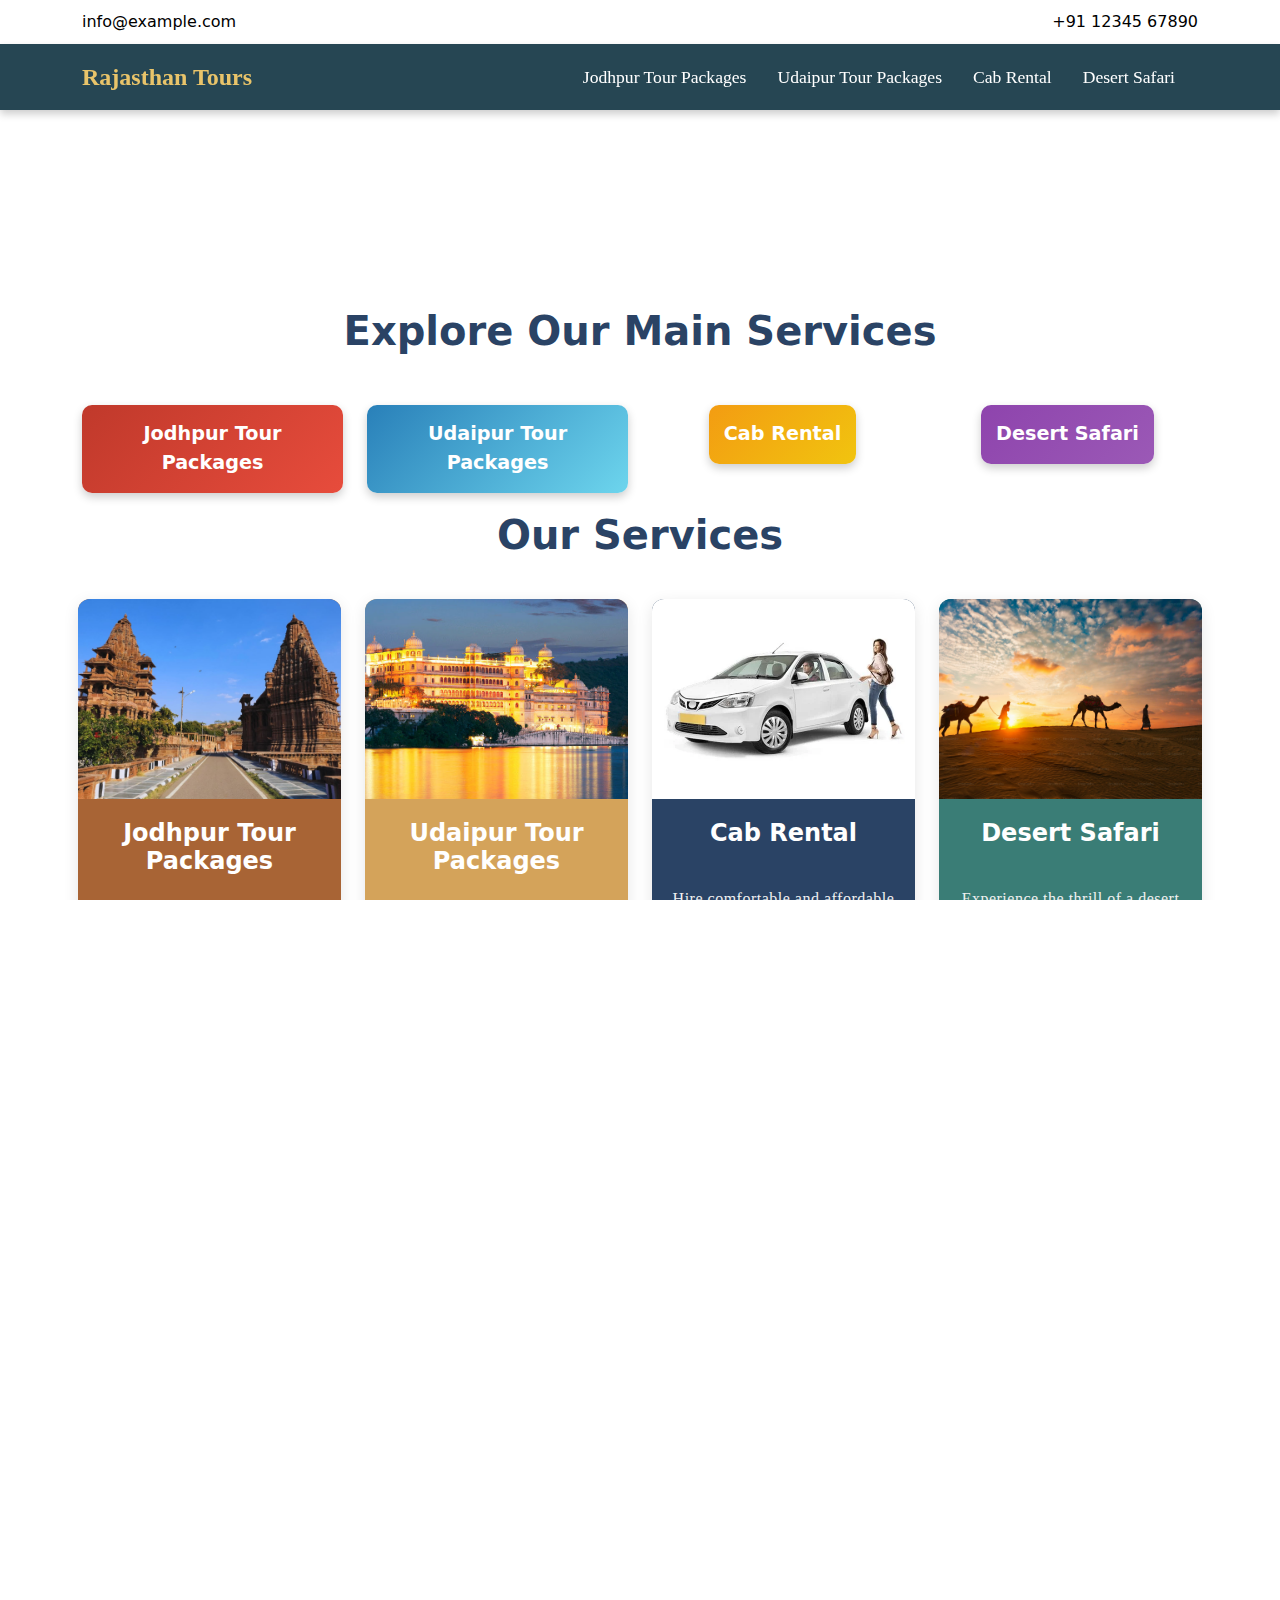
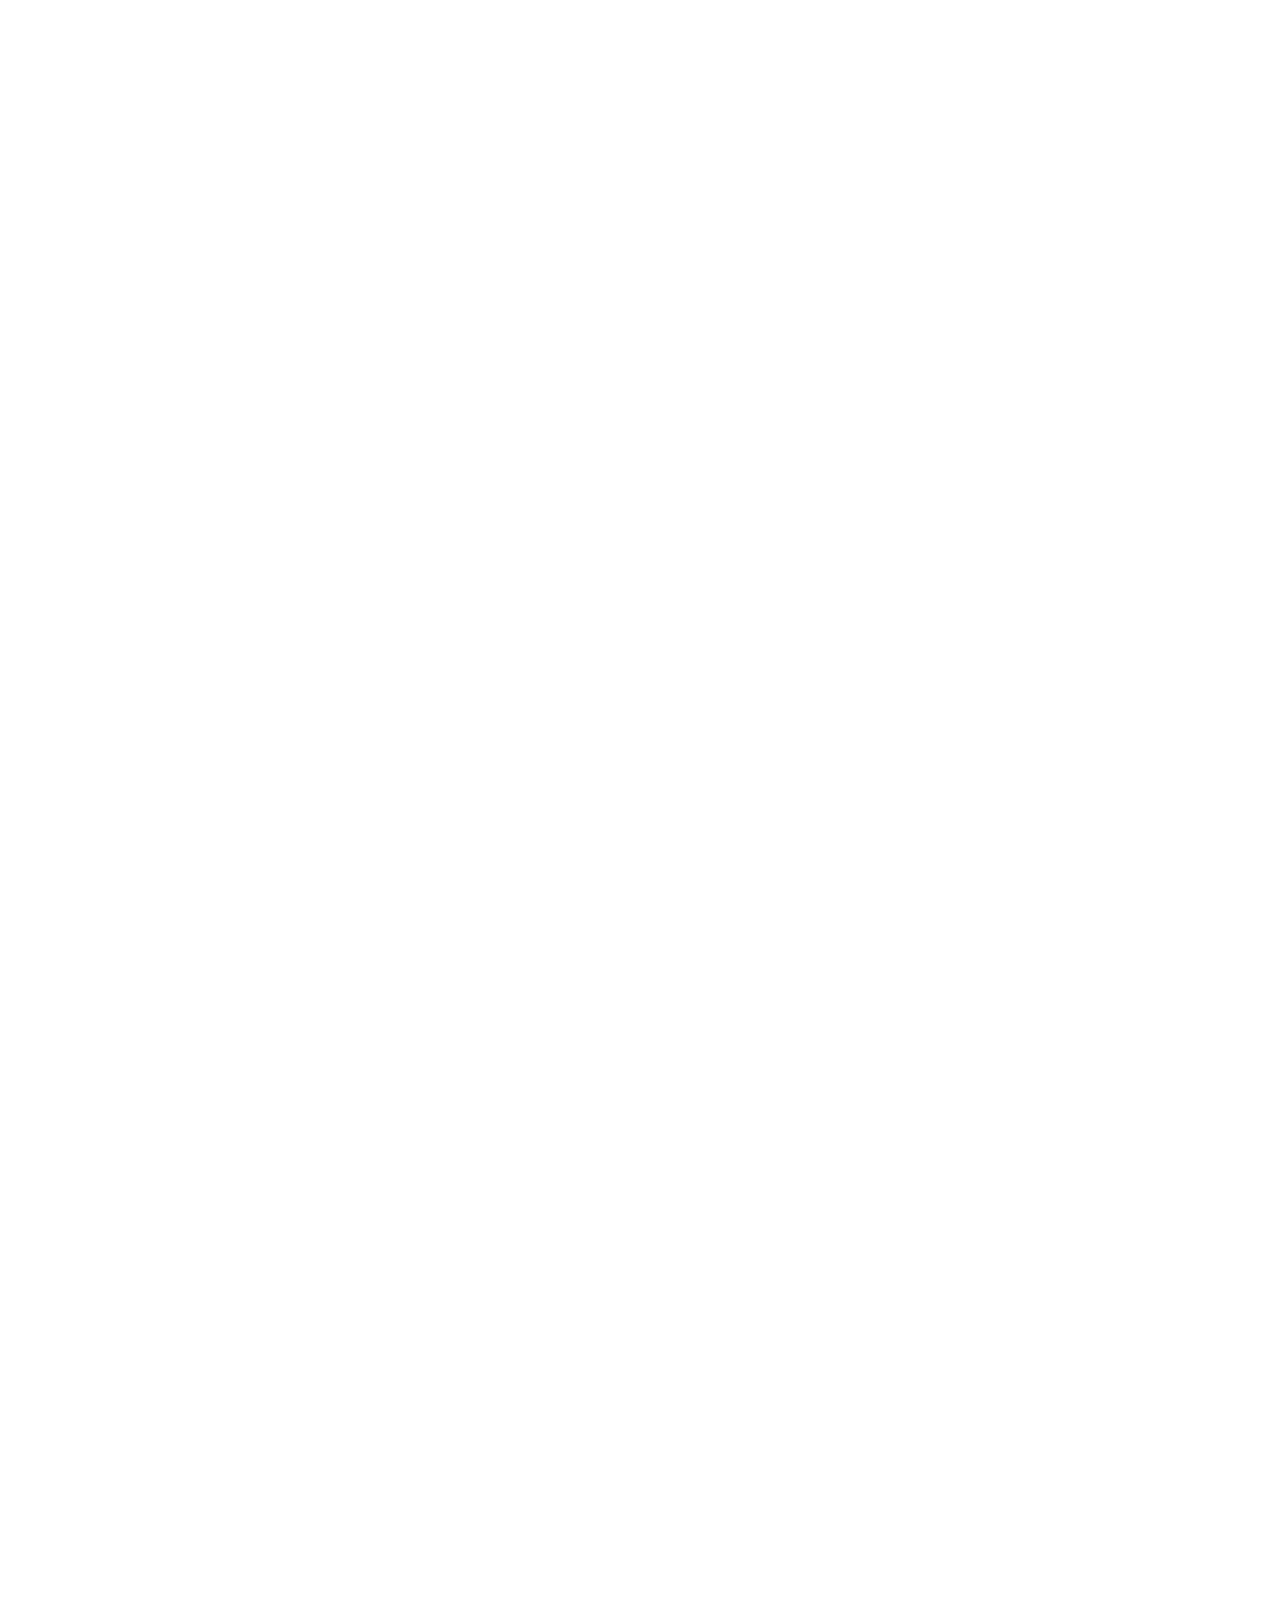
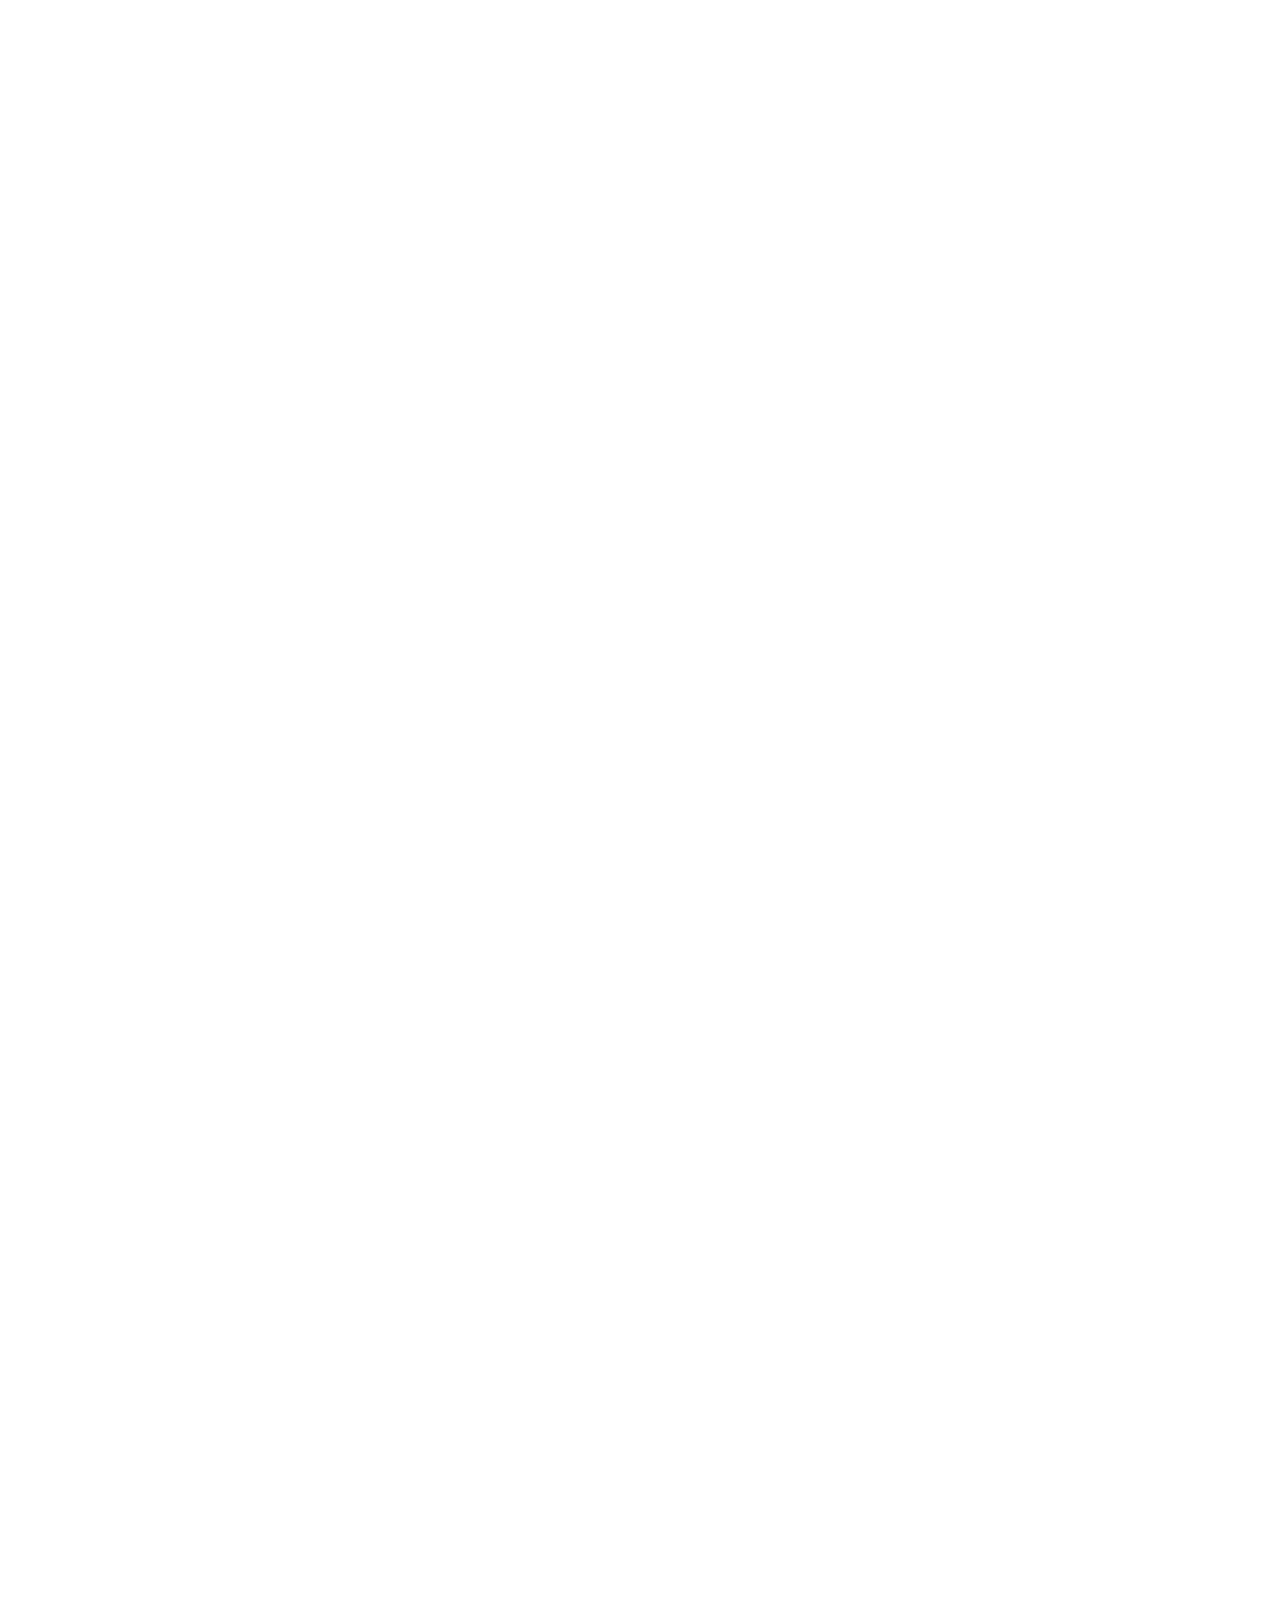
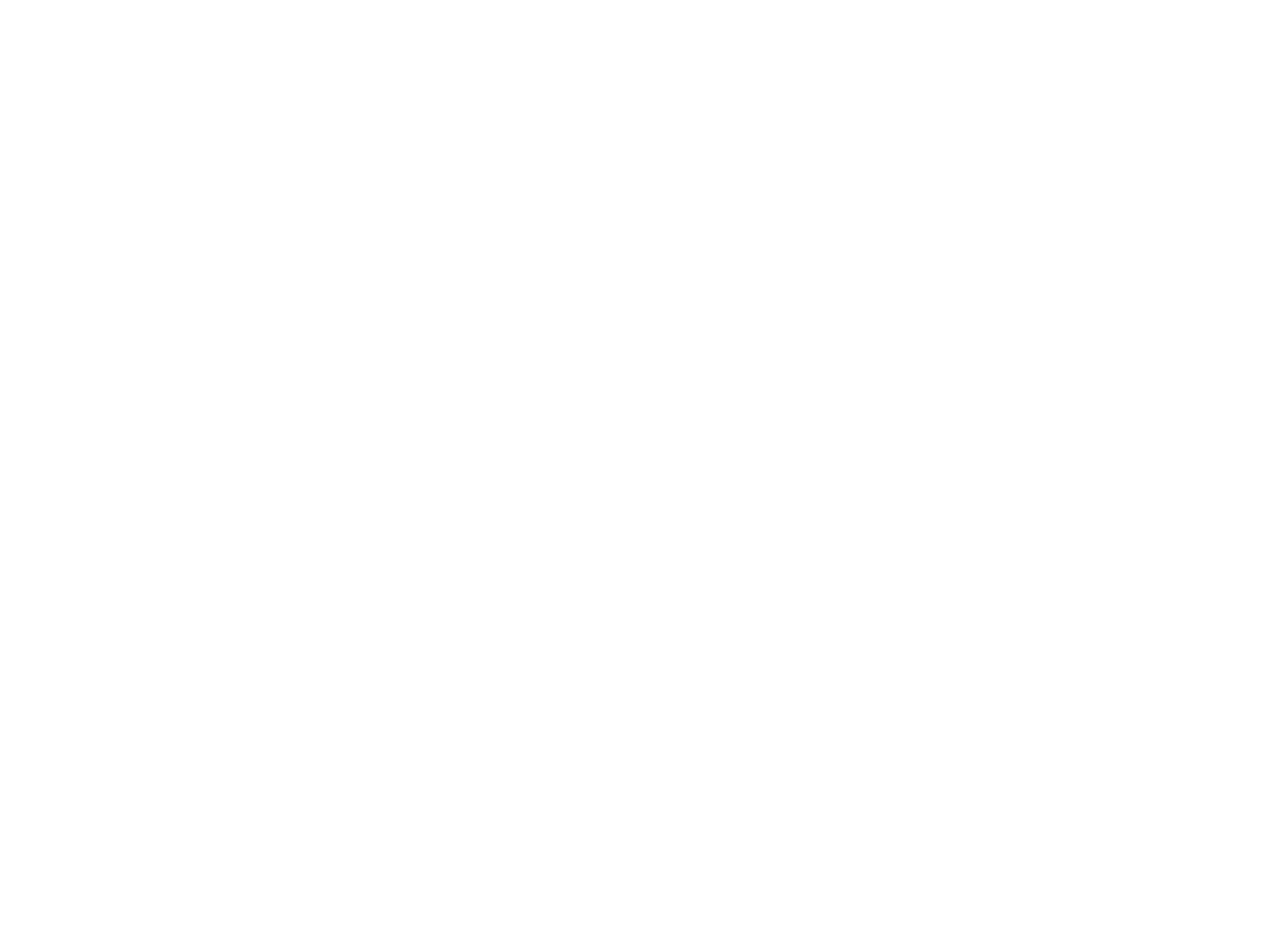
==== commit 01267b5d: "add" ====
--- a/index.html
+++ b/index.html
@@ -122,7 +122,7 @@
 
   
 <div class="container">
-    <h1 class="main-heading">Explore Our Main Services</h1> <!-- Main heading -->
+    <h1 class="main-heading" style="color: #2a4365;">Explore Our Main Services</h1> <!-- Main heading -->
 
     <div class="row text-center">
         <div class="col-12 col-md-3">
@@ -145,7 +145,7 @@
 
 
 <div class="container services-section p-2">
-  <h2 class="services-heading">Our Services</h2>
+  <h2 class="services-heading" style="color: #2a4365;">Our Services</h2>
 
   <div class="row g-4">
       <!-- Jodhpur Tour Packages Card -->
@@ -257,15 +257,17 @@
 
 
 <div class="cab-section mt-5">
-    <h1 class="cab-title">Cab Service in Jodhpur</h1>
-    <p class=" text-center px-5">
+    <h1 class="cab-title main-heading" style="color: #2a4365;">Cab Service in Jodhpur</h1>
+    <p class=" text-center px-5" style="font-size: 1.1rem;
+    color: #6c757d;
+    margin-bottom: 30px;">
         Experience the best cab services in Jodhpur with our reliable and comfortable transportation options. Whether you need an airport transfer, a city tour, or an outstation trip, we have a variety of vehicles to suit your needs. Our professional drivers ensure a safe and enjoyable ride, allowing you to explore the beauty of Jodhpur with ease.
     </p>
     <button class="book-button">Book Now</button>
 </div>
 
 <div class="container">
-    <h1 class="text-center my-4">Our Cab Options</h1>
+    <h1 class="text-center my-4 main-heading" style="color: #2a4365;">Our Cab Options</h1>
     <div class="owl-carousel owl-theme position-relative">
         <!-- Card 1: Toyota Innova -->
         <div class="item">
@@ -389,7 +391,7 @@
 
     
 <div class="container safari-section p-3">
-  <h1 class=" mt-5 text-black">Desert Safari Packages</h1>
+  <h1 class=" mt-5 main-heading" style="color: #3a7d76;">Desert Safari Packages</h1>
   <div class="row">
       <!-- Card 1: Jeep Safari -->
       <div class="col-md-4">
@@ -476,7 +478,7 @@
 
 
   <!-- google reviews start -->
-  <h1 class="text-center mt-5">Real Customer Reviews</h1>
+  <h1 class="text-center mt-5 main-heading" style="color: #2a4365;">Real Customer Reviews</h1>
   <div class="container bgreviews mt-5">
     
     <div class="row">
--- a/style.css
+++ b/style.css
@@ -365,7 +365,7 @@
 }
 .package-title {
     font-size: 2rem;
-    color: #343a40;
+    color: #6d4c41;
     margin-bottom: 20px;
 }
 .package-description {
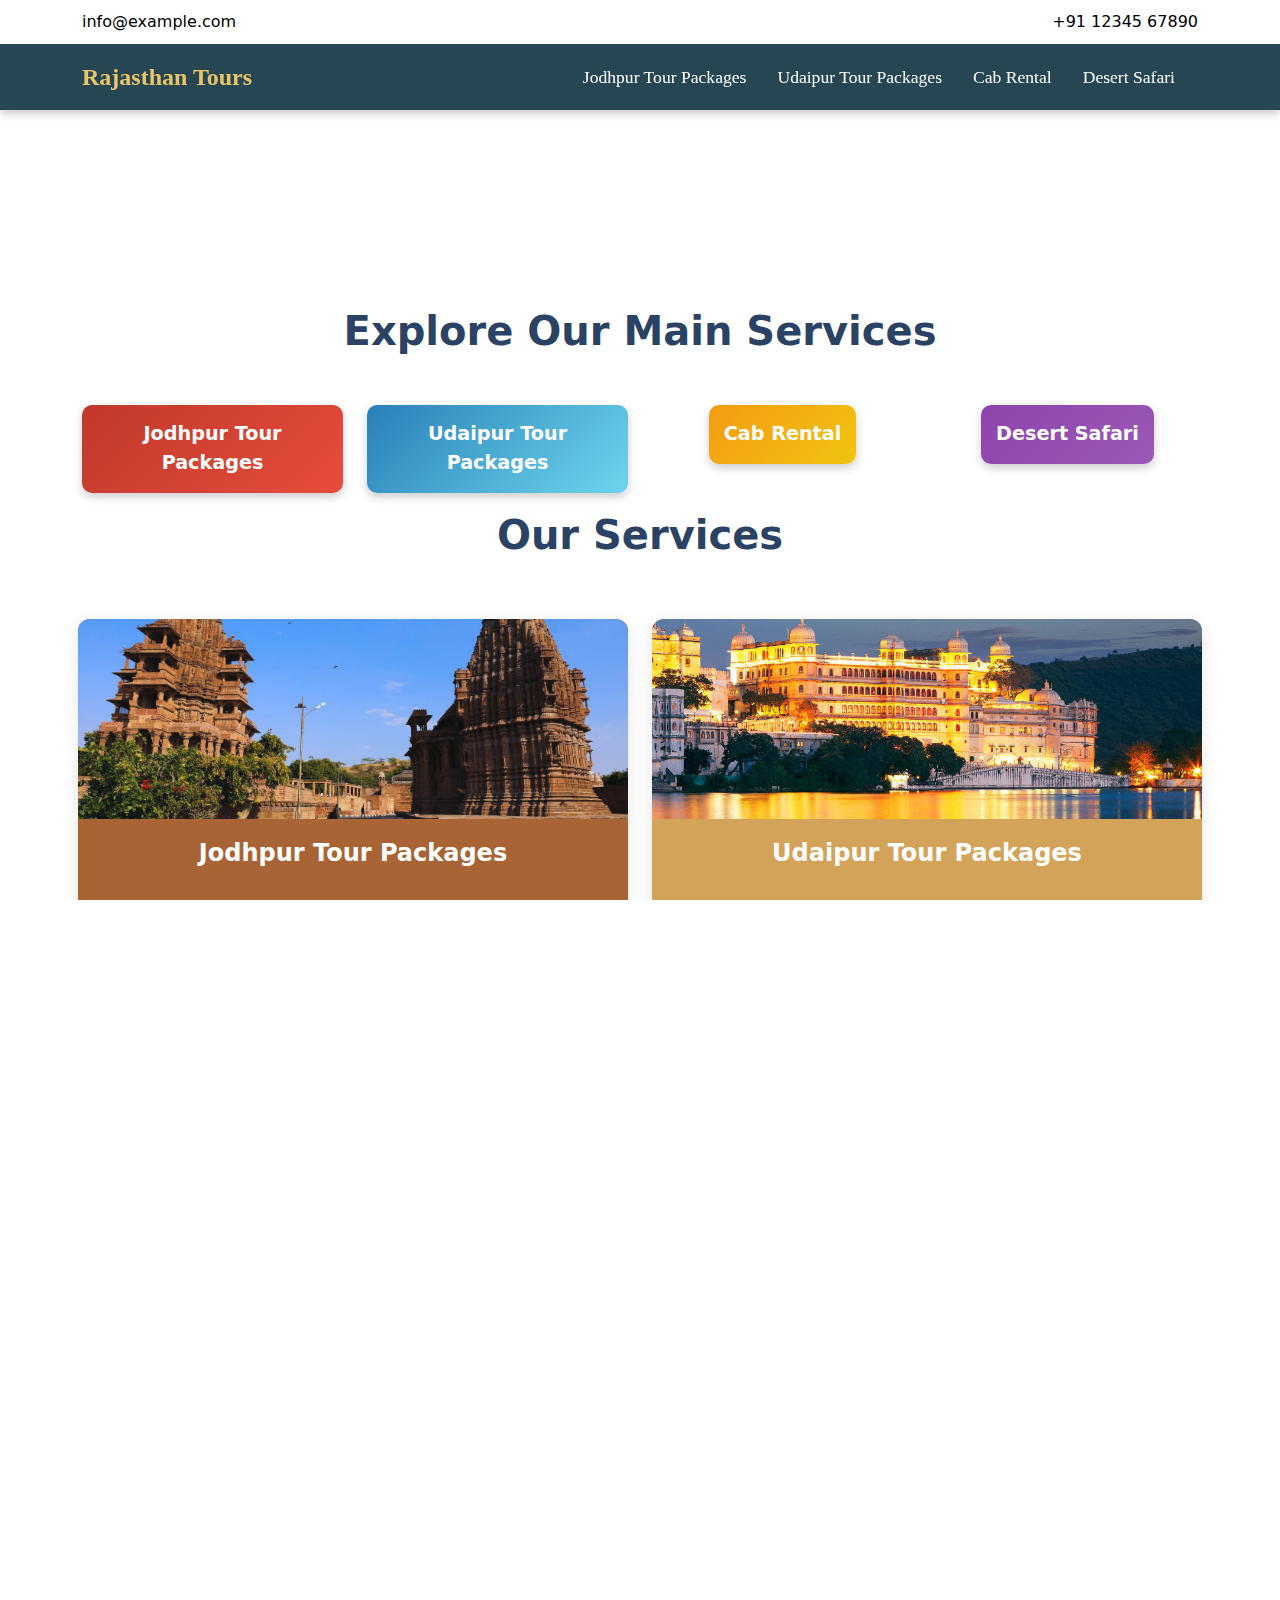
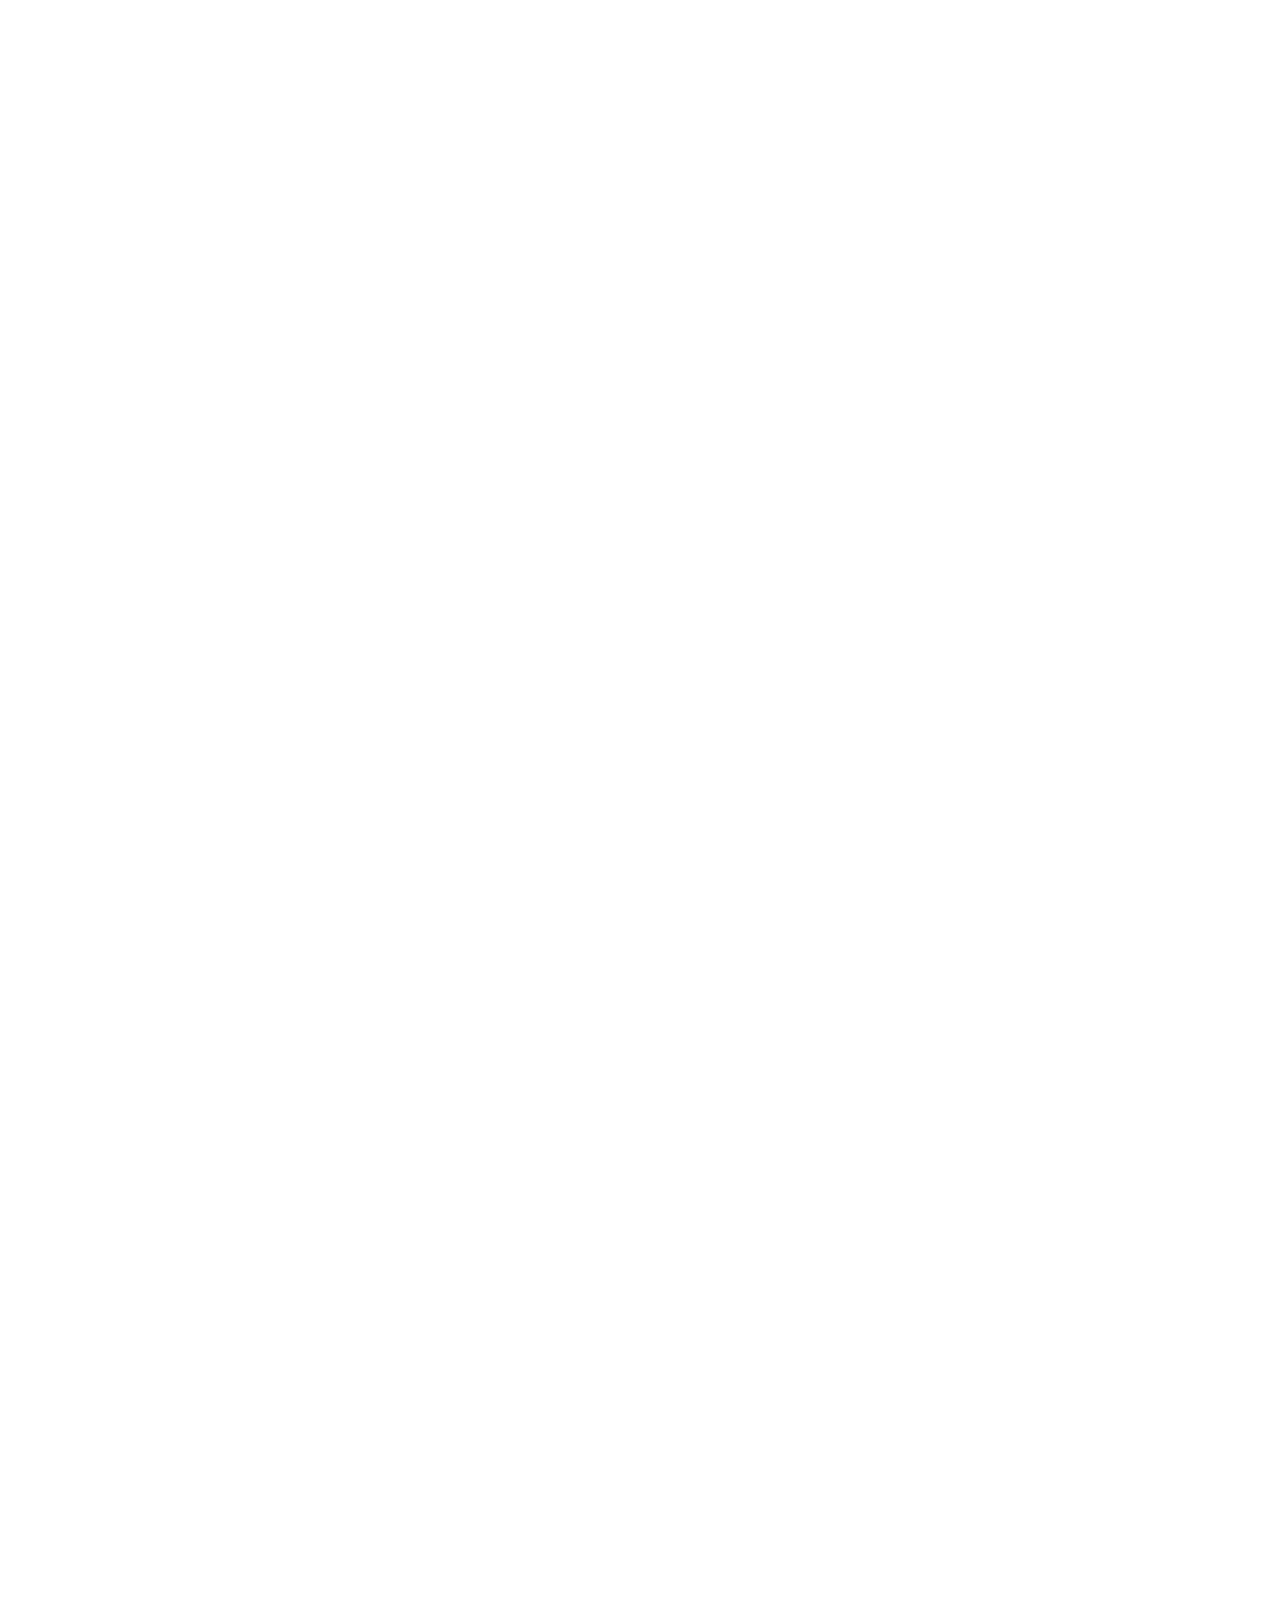
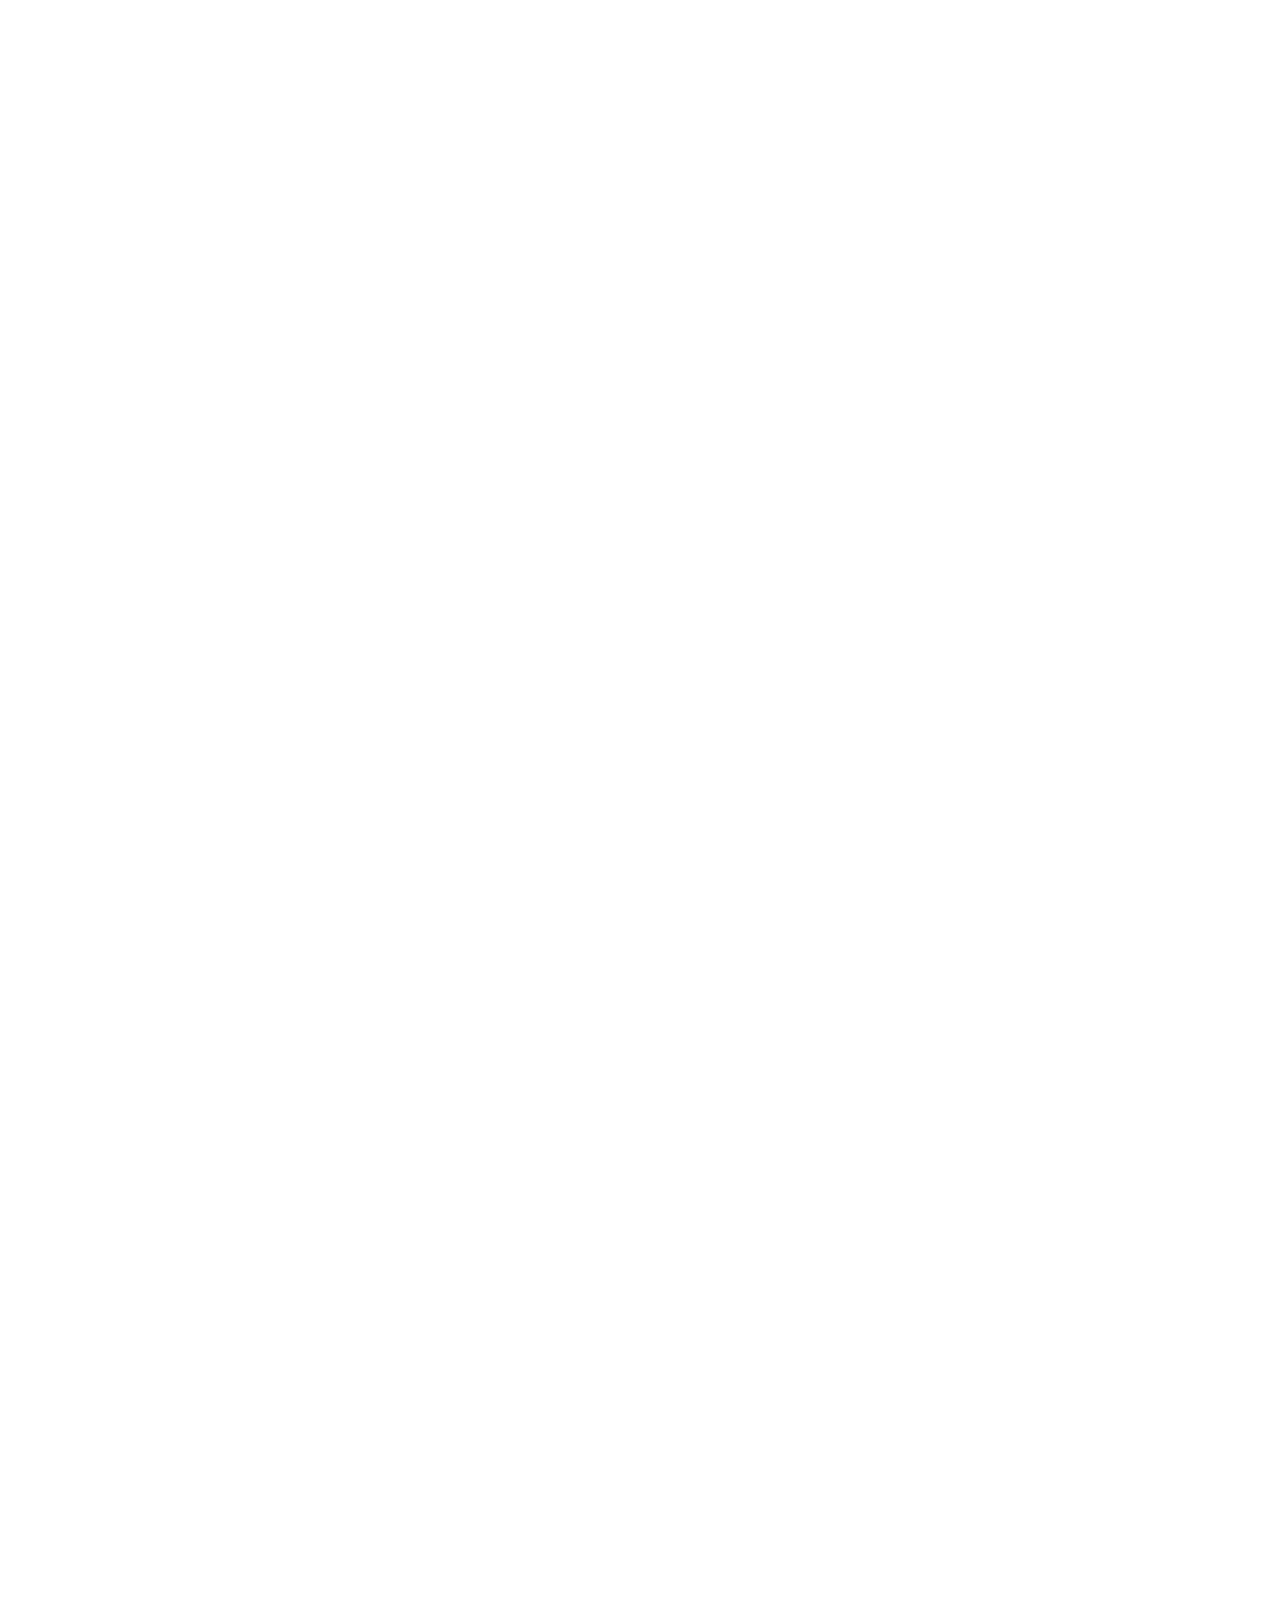
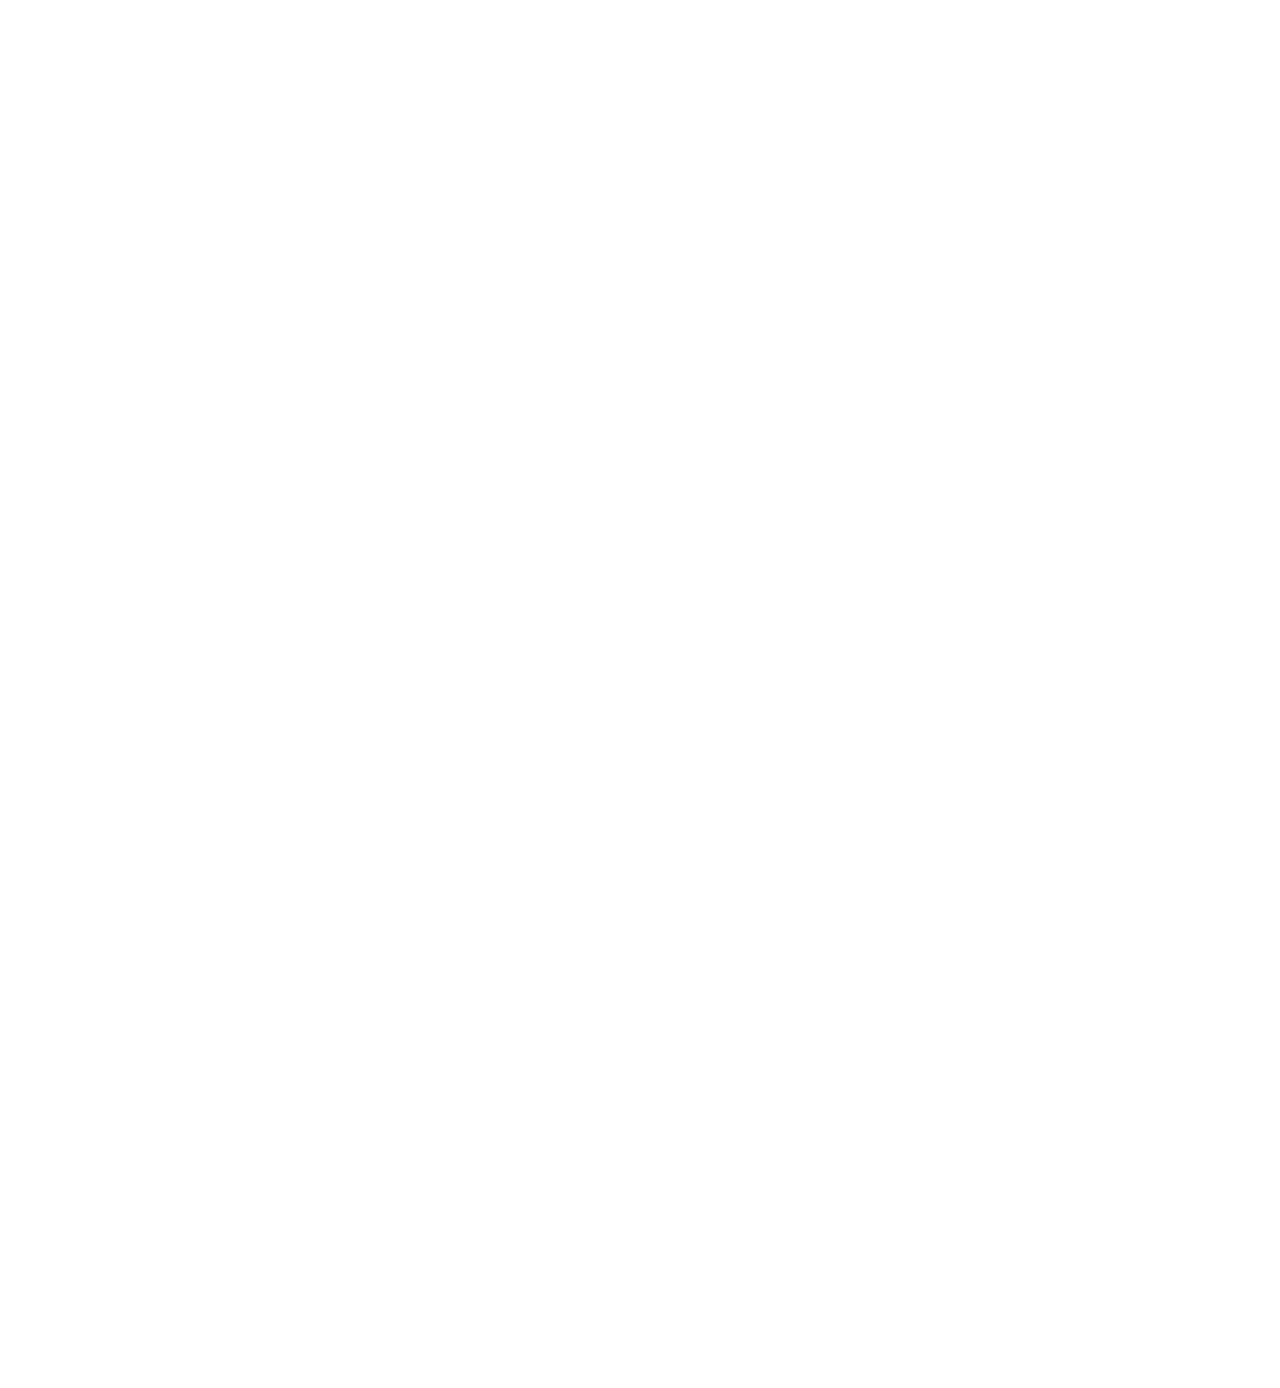
==== commit 624cbb47: "add" ====
--- a/index.html
+++ b/index.html
@@ -149,7 +149,7 @@
 
   <div class="row g-4">
       <!-- Jodhpur Tour Packages Card -->
-      <div class="col-md-6 col-lg-3">
+      <div class="col-md-6 ">
           <div class="service-card jodhpur-card">
               <img src="images/jhodpur-tour.jpg" alt="Jodhpur Tour">
               <div class="service-content">
@@ -161,7 +161,7 @@
       </div>
 
       <!-- Udaipur Tour Packages Card -->
-      <div class="col-md-6 col-lg-3">
+      <div class="col-md-6">
           <div class="service-card udaipur-card">
               <img src="images/udaipur-tour.jpg" alt="Udaipur Tour">
               <div class="service-content">
@@ -173,7 +173,7 @@
       </div>
 
       <!-- Cab Rental Card -->
-      <div class="col-md-6 col-lg-3">
+      <div class="col-md-6 ">
           <div class="service-card cab-card">
               <img src="images/cab-rental.webp" alt="Cab Rental">
               <div class="service-content">
@@ -185,7 +185,7 @@
       </div>
 
       <!-- Desert Safari Card -->
-      <div class="col-md-6 col-lg-3">
+      <div class="col-md-6">
           <div class="service-card desert-safari-card">
               <img src="images/desert-safari.jpeg" alt="Desert Safari">
               <div class="service-content">
@@ -201,7 +201,7 @@
   <!-- jhodpur section -->
     
 <!-- Tour Package Section -->
-<section class="tour-package-section" style="background-color: #faf3e0;">
+<section class="tour-package-section mt-5" style="background-color: #faf3e0;">
   <h1 class="tour-package-heading">Jaisalmer Jodhpur Tour Package</h1>
   <p class="tour-package-subtitle">Jaisalmer - Jodhpur - Jaisalmer | 3 Nights & 4 Days</p>
 
@@ -211,13 +211,13 @@
     <div id="carouselUnique" class="carousel slide custom-slider carousel-fade" data-bs-ride="carousel">
         <div class="carousel-inner">
             <div class="carousel-item active">
-                <img src="images/jhodpur3.jpg"d-block" alt="Image 1">
+                <img src="images/jaisalmer.webp"d-block" alt="Image 1">
             </div>
             <div class="carousel-item">
-                <img src="images/cab-rental.webp" class="d-block" alt="Image 2">
+                <img src="images/jaisalmaer2.jpg" class="d-block" alt="Image 2">
             </div>
             <div class="carousel-item">
-                <img src="images/desert-night.jpg" class="d-block" alt="Image 3">
+                <img src="images/jaislmar3.webp" class="d-block" alt="Image 3">
             </div>
         </div>
         <button class="carousel-control-prev" type="button" data-bs-target="#carouselUnique" data-bs-slide="prev">
@@ -347,13 +347,13 @@
         <div id="carouselUnique2" class="carousel slide custom-slider carousel-fade" data-bs-ride="carousel">
             <div class="carousel-inner">
                 <div class="carousel-item active">
-                    <img src="images/jhodpur3.jpg" class="d-block" alt="Image 1">
+                    <img src="images/udaipur-tour.jpg" class="d-block" alt="Image 1">
                 </div>
                 <div class="carousel-item">
-                    <img src="images/cab-rental.webp" class="d-block" alt="Image 2">
+                    <img src="images/udaipur4.jpg" class="d-block" alt="Image 2">
                 </div>
                 <div class="carousel-item">
-                    <img src="images/desert-night.jpg" class="d-block" alt="Image 3">
+                    <img src="images/udaipur3.jpg" class="d-block" alt="Image 3">
                 </div>
             </div>
             <button class="carousel-control-prev" type="button" data-bs-target="#carouselUnique2" data-bs-slide="prev">
--- a/style.css
+++ b/style.css
@@ -203,7 +203,8 @@
     transition: transform 0.3s, box-shadow 0.3s;
     height: 100%;
     display: flex;
-    flex-direction: column;
+    flex-direction: column; 
+    margin-top: 20px;
 }
 
 .service-card:hover {
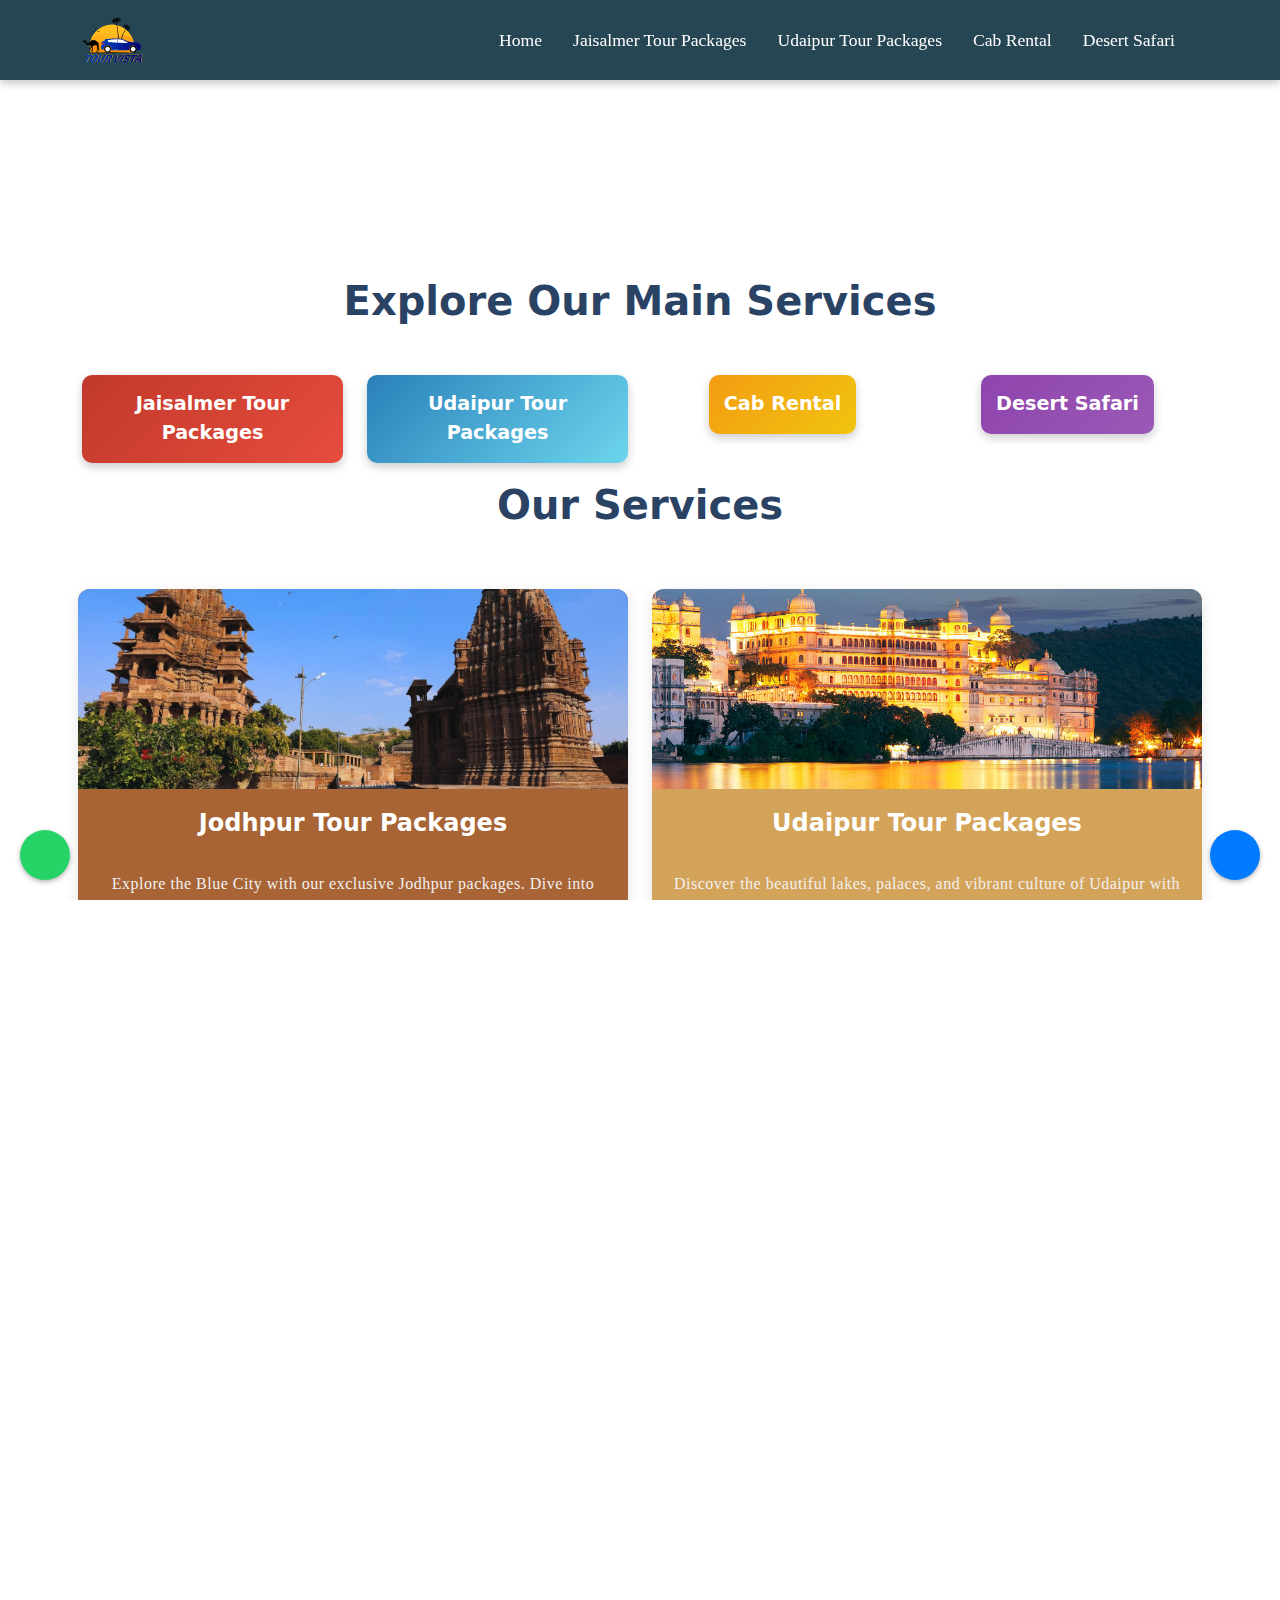
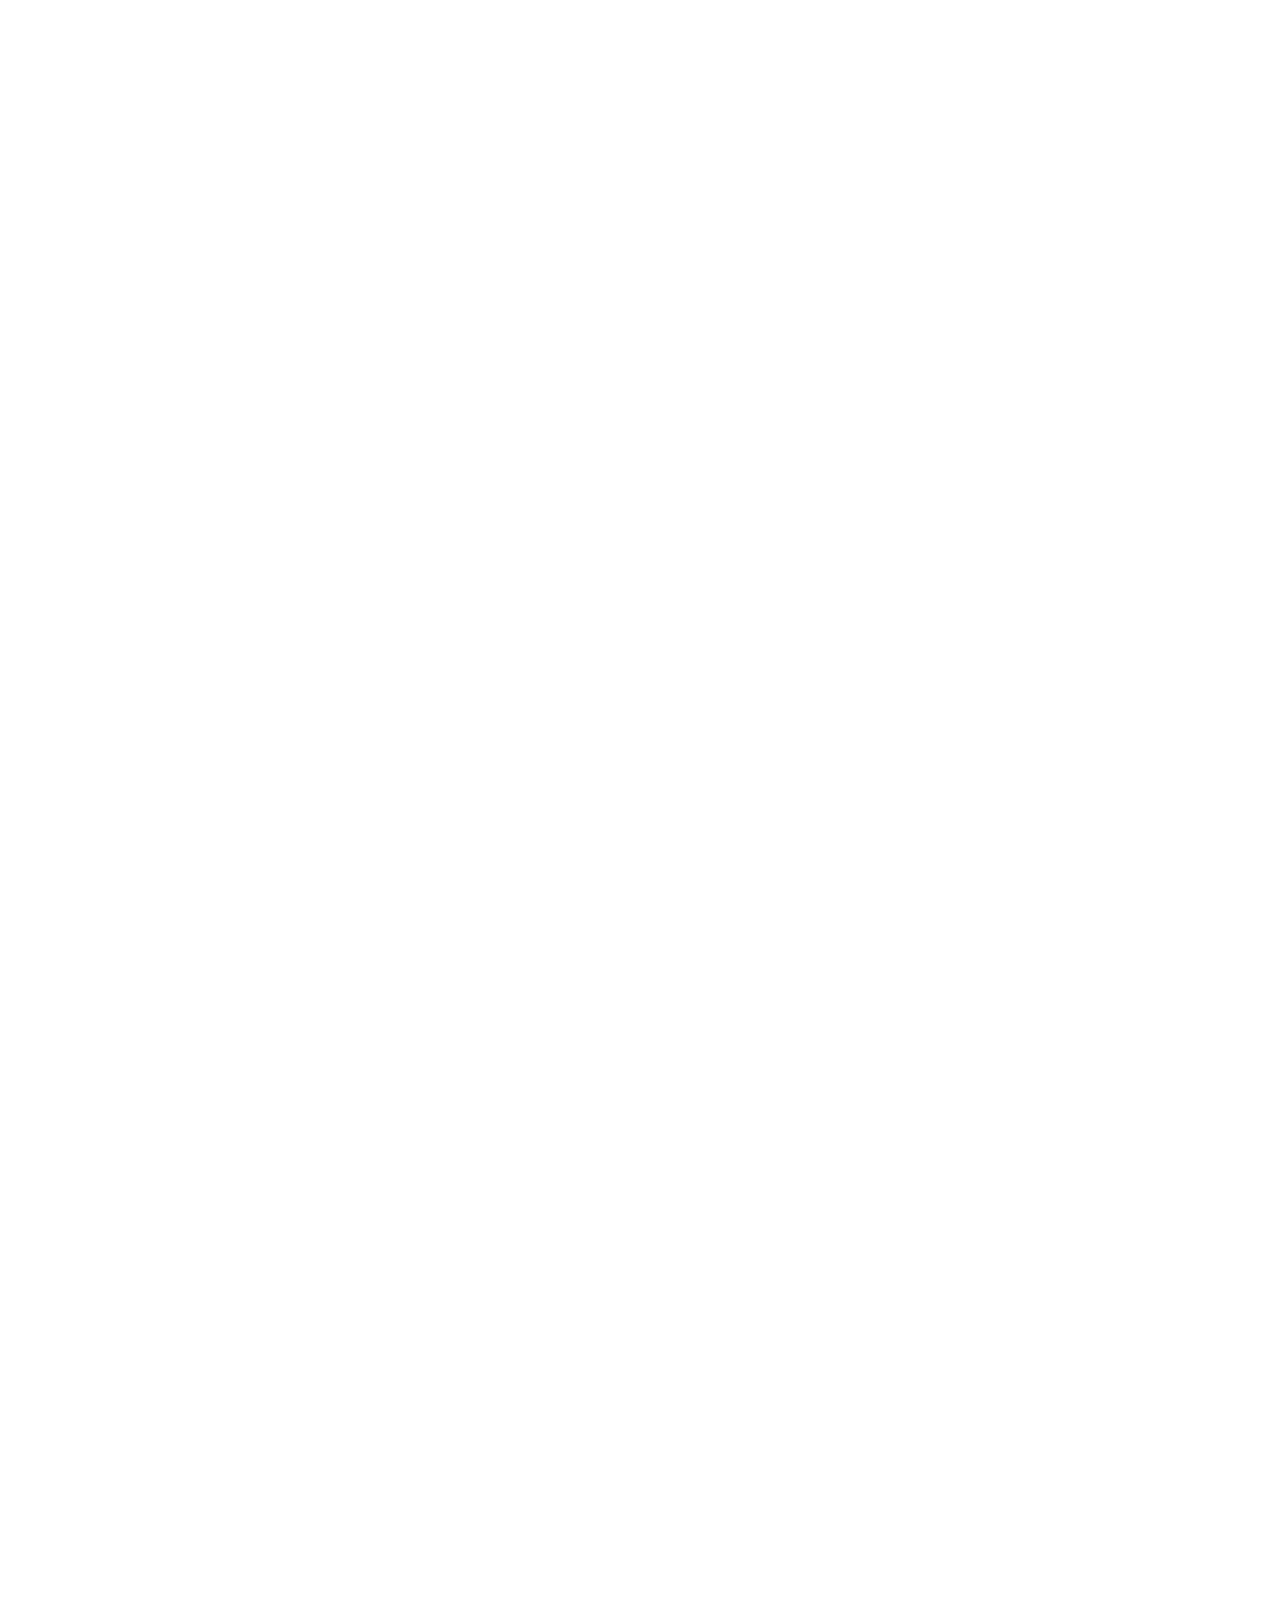
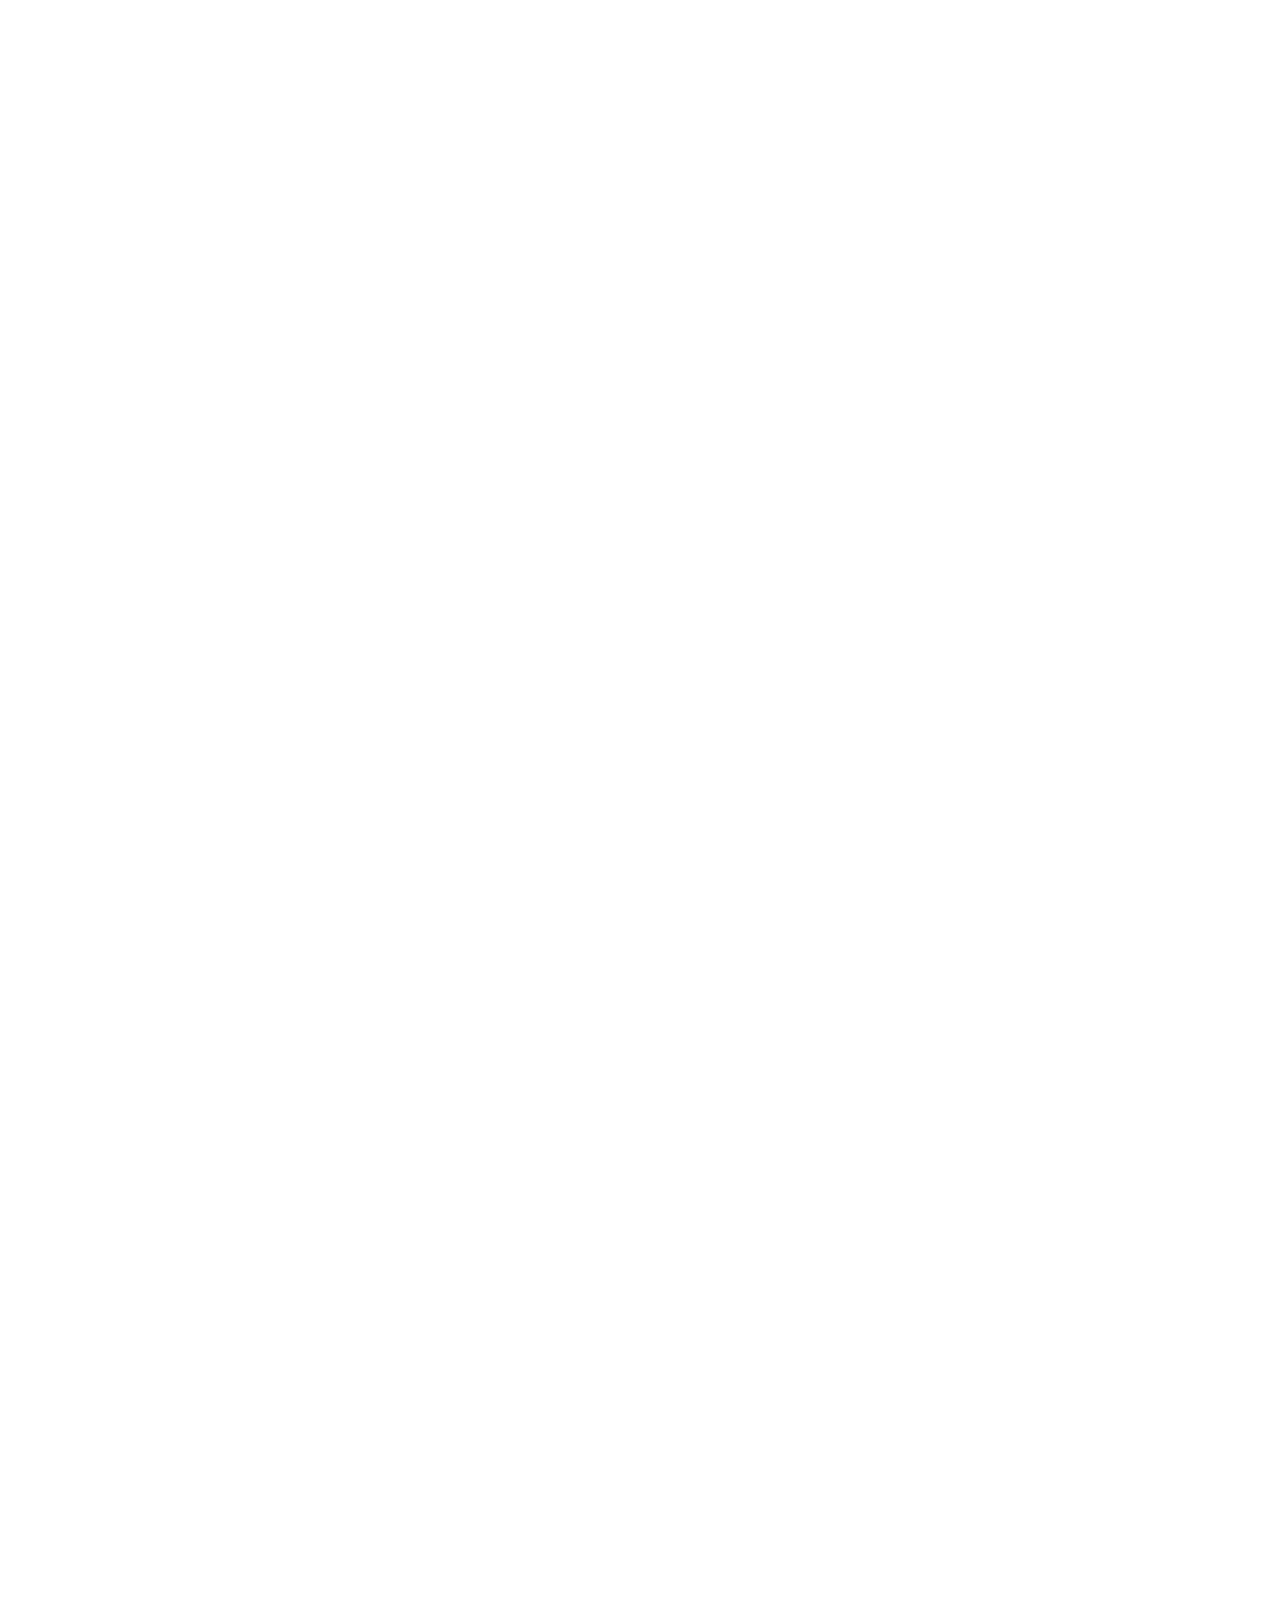
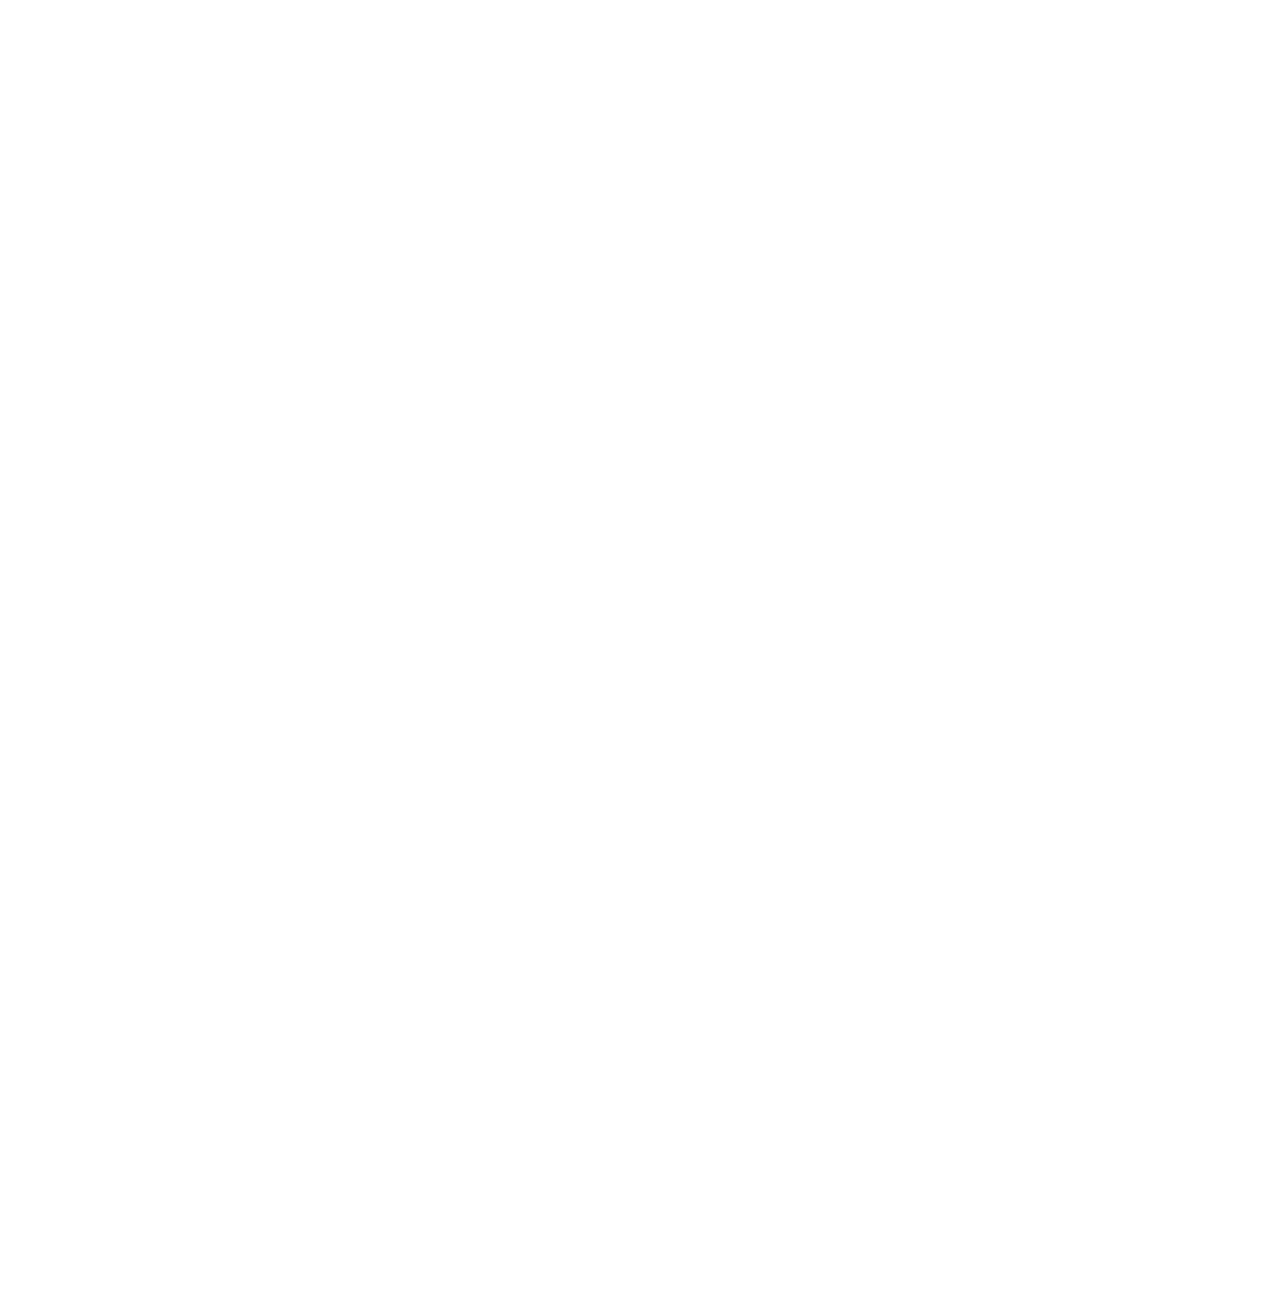
==== commit 1acd341d: "add" ====
--- a/index.html
+++ b/index.html
@@ -18,25 +18,7 @@
 </head>
 <body>
 
-  <!-- Top Header -->
-  <div class="container-fluid top-header">
-    <div class="container">
-      <div class="row align-items-center">
-        <div class="col-6 text-start">
-          <!-- Left Side Email -->
-          <a href="mailto:info@example.com">
-            <i class="fas fa-envelope"></i> info@example.com
-          </a>
-        </div>
-        <div class="col-6 text-end">
-          <!-- Right Side Mobile Number -->
-          <a href="tel:+911234567890">
-            <i class="fas fa-phone"></i> +91 12345 67890
-          </a>
-        </div>
-      </div>
-    </div>
-  </div>
+  
 
 
   <!-- navbar -->
@@ -46,7 +28,7 @@
 <nav class="navbar navbar-expand-lg navbar-dark sticky-top">
     <div class="container">
       <!-- Brand Name -->
-      <a class="navbar-brand" href="#">Rajasthan Tours</a>
+      <a class="navbar-brand" href="index.html"><img src="images/logo.svg" alt="" class="logo"></a>
       <!-- Navbar Toggler for small screens -->
       <button class="navbar-toggler" type="button" data-bs-toggle="collapse" data-bs-target="#navbarNav" aria-controls="navbarNav" aria-expanded="false" aria-label="Toggle navigation">
         <span class="navbar-toggler-icon"></span>
@@ -55,16 +37,19 @@
       <div class="collapse navbar-collapse" id="navbarNav">
         <ul class="navbar-nav ms-auto">
           <li class="nav-item">
-            <a class="nav-link" href="#jodhpur-packages">Jodhpur Tour Packages</a>
+            <a class="nav-link" href="index.html">Home</a>
           </li>
           <li class="nav-item">
-            <a class="nav-link" href="#udaipur-packages">Udaipur Tour Packages</a>
+            <a class="nav-link" href="jhodpur.html">Jaisalmer Tour Packages</a>
           </li>
           <li class="nav-item">
-            <a class="nav-link" href="#cab-rental">Cab Rental</a>
+            <a class="nav-link" href="udaipur.html">Udaipur Tour Packages</a>
           </li>
           <li class="nav-item">
-            <a class="nav-link" href="#desert-safari">Desert Safari</a>
+            <a class="nav-link" href="cabrental.html">Cab Rental</a>
+          </li>
+          <li class="nav-item">
+            <a class="nav-link" href="desertsafari.html">Desert Safari</a>
           </li>
         </ul>
       </div>
@@ -84,27 +69,27 @@
   
       <!-- Video Slide 1 -->
       <div class="carousel-item active">
+        <video autoplay muted loop playsinline>
+          <source src="images/Green and White Modern Travel Intro Video (1).mp4" type="video/mp4">
+          Your browser does not support the video tag.
+        </video>
+      </div>
+  
+      <!-- Video Slide 2 -->
+      <!-- <div class="carousel-item">
         <video autoplay muted loop playsinline>
           <source src="Modern Motivational Quote Video.mp4" type="video/mp4">
           Your browser does not support the video tag.
         </video>
-      </div>
-  
-      <!-- Video Slide 2 -->
-      <div class="carousel-item">
+      </div> -->
+  
+      <!-- Video Slide 3 -->
+      <!-- <div class="carousel-item">
         <video autoplay muted loop playsinline>
           <source src="Modern Motivational Quote Video.mp4" type="video/mp4">
           Your browser does not support the video tag.
         </video>
-      </div>
-  
-      <!-- Video Slide 3 -->
-      <div class="carousel-item">
-        <video autoplay muted loop playsinline>
-          <source src="Modern Motivational Quote Video.mp4" type="video/mp4">
-          Your browser does not support the video tag.
-        </video>
-      </div>
+      </div> -->
   
     </div>
     
@@ -126,16 +111,16 @@
 
     <div class="row text-center">
         <div class="col-12 col-md-3">
-            <a href="#jodhpur-packages" class="btn btn-gradient btn-jodhpur">Jodhpur Tour Packages</a>
+            <a href="jhodpur.html" class="btn btn-gradient btn-jodhpur">Jaisalmer Tour Packages</a>
         </div>
         <div class="col-12 col-md-3">
-            <a href="#udaipur-packages" class="btn btn-gradient btn-udaipur">Udaipur Tour Packages</a>
+            <a href="udaipur.html" class="btn btn-gradient btn-udaipur">Udaipur Tour Packages</a>
         </div>
         <div class="col-12 col-md-3">
-            <a href="#cab-rental" class="btn btn-gradient btn-cab">Cab Rental</a>
+            <a href="cabrental.html" class="btn btn-gradient btn-cab">Cab Rental</a>
         </div>
         <div class="col-12 col-md-3">
-            <a href="#desert-safari" class="btn btn-gradient btn-desert">Desert Safari</a>
+            <a href="desertsafari.html" class="btn btn-gradient btn-desert">Desert Safari</a>
         </div>
     </div>
 </div>
@@ -155,8 +140,8 @@
               <div class="service-content">
                   <h3 class="service-title">Jodhpur Tour Packages</h3>
                   <p class="service-description">Explore the Blue City with our exclusive Jodhpur packages. Dive into royal palaces, scenic forts, and local attractions.</p>
-                  <button class="learn-more-btn">Learn More</button>
-              </div>
+<a href="jhodpur.html" class="learn-more-btn"> Learn More</a>
+                </div>
           </div>
       </div>
 
@@ -167,20 +152,22 @@
               <div class="service-content">
                   <h3 class="service-title">Udaipur Tour Packages</h3>
                   <p class="service-description">Discover the beautiful lakes, palaces, and vibrant culture of Udaipur with our customized tour packages.</p>
-                  <button class="learn-more-btn">Learn More</button>
-              </div>
+                  <a href="udaipur.html" class="learn-more-btn"> Learn More</a>
+
+                </div>
           </div>
       </div>
 
       <!-- Cab Rental Card -->
       <div class="col-md-6 ">
           <div class="service-card cab-card">
-              <img src="images/cab-rental.webp" alt="Cab Rental">
+              <img src="cabimg/cab-2.jpg" alt="Cab Rental">
               <div class="service-content">
                   <h3 class="service-title">Cab Rental</h3>
                   <p class="service-description">Hire comfortable and affordable cabs for city tours, day trips, and more with our reliable cab rental service.</p>
-                  <button class="learn-more-btn">Learn More</button>
-              </div>
+                  <a href="cabrental.html" class="learn-more-btn"> Learn More</a>
+
+                </div>
           </div>
       </div>
 
@@ -191,8 +178,9 @@
               <div class="service-content">
                   <h3 class="service-title">Desert Safari</h3>
                   <p class="service-description">Experience the thrill of a desert safari, including camel rides, dune bashing, and traditional cultural performances.</p>
-                  <button class="learn-more-btn">Learn More</button>
-              </div>
+
+                  <a href="desertsafari.html" class="learn-more-btn"> Learn More</a>
+                </div>
           </div>
       </div>
   </div>
@@ -202,8 +190,8 @@
     
 <!-- Tour Package Section -->
 <section class="tour-package-section mt-5" style="background-color: #faf3e0;">
-  <h1 class="tour-package-heading">Jaisalmer Jodhpur Tour Package</h1>
-  <p class="tour-package-subtitle">Jaisalmer - Jodhpur - Jaisalmer | 3 Nights & 4 Days</p>
+  <h1 class="tour-package-heading">Jaisalmer  Tour Package</h1>
+  <p class="tour-package-subtitle">Jaisalmer | 3 Nights & 2 Days</p>
 
  <!-- gallery section -->
  
@@ -237,13 +225,14 @@
   <div class="container">
       <h2 class="package-title">Package Overview</h2>
       <p class="package-description">
-          Experience the charm of Jaisalmer and Jodhpur with our exclusive 3 Nights & 4 Days tour package. Discover the rich history, stunning architecture, and vibrant culture of Rajasthan.
+          Experience the charm of Jaisalmer and Jodhpur with our exclusive 3 Nights & 2 Days tour package. Discover the rich history, stunning architecture, and vibrant culture of Rajasthan.
       </p>
       
       <!-- Buttons -->
       <div class="d-flex justify-content-center">
-          <a href="contact.html" class="btn btn-custom btn-contact">Contact Us</a>
-          <a href="details.html" class="btn btn-custom btn-explore">Explore More</a>
+          <a href="tel:80033 76515
+          " class="btn btn-custom btn-contact">Contact Us</a>
+          <a href="jhodpur.html" class="btn btn-custom btn-explore">Explore More</a>
       </div>
   </div>
 </section>
@@ -263,7 +252,7 @@
     margin-bottom: 30px;">
         Experience the best cab services in Jodhpur with our reliable and comfortable transportation options. Whether you need an airport transfer, a city tour, or an outstation trip, we have a variety of vehicles to suit your needs. Our professional drivers ensure a safe and enjoyable ride, allowing you to explore the beauty of Jodhpur with ease.
     </p>
-    <button class="book-button">Book Now</button>
+    <a href="tel:80033 76515" class="book-button">Book Now</a>
 </div>
 
 <div class="container">
@@ -277,9 +266,10 @@
                     <h5 class="card-title">Toyota Innova</h5>
                     <p class="rating">★★★★☆</p>
                     <p class="passenger-info"><strong>Passengers:</strong> <i class="fas fa-user"></i> 7</p>
-                    <p class="price">Price: ₹1500/day</p>
-                    <button class="book-button">Book Now</button>
-                </div>
+                    <!-- <p class="price">Price: ₹1500/day</p> -->
+
+                    <a href="tel:80033 76515" class="book-button">Book Now</a>
+                  </div>
             </div>
         </div>
 
@@ -291,9 +281,10 @@
                     <h5 class="card-title">Maruti Swift Dzire</h5>
                     <p class="rating">★★★★☆</p>
                     <p class="passenger-info"><strong>Passengers:</strong> <i class="fas fa-user"></i> 4</p>
-                    <p class="price">Price: ₹800/day</p>
-                    <button class="book-button">Book Now</button>
-                </div>
+                    <!-- <p class="price">Price: ₹800/day</p> -->
+
+                    <a href="tel:80033 76515" class="book-button">Book Now</a>
+                  </div>
             </div>
         </div>
 
@@ -305,9 +296,10 @@
                     <h5 class="card-title">Toyota Etios</h5>
                     <p class="rating">★★★☆☆</p>
                     <p class="passenger-info"><strong>Passengers:</strong> <i class="fas fa-user"></i> 4</p>
-                    <p class="price">Price: ₹700/day</p>
-                    <button class="book-button">Book Now</button>
-                </div>
+                    <!-- <p class="price">Price: ₹700/day</p> -->
+
+                    <a href="tel:80033 76515" class="book-button">Book Now</a>
+                  </div>
             </div>
         </div>
 
@@ -319,9 +311,10 @@
                     <h5 class="card-title">Toyota Fortuner</h5>
                     <p class="rating">★★★★★</p>
                     <p class="passenger-info"><strong>Passengers:</strong> <i class="fas fa-user"></i> 7</p>
-                    <p class="price">Price: ₹2500/day</p>
-                    <button class="book-button">Book Now</button>
-                </div>
+                    <!-- <p class="price">Price: ₹2500/day</p> -->
+
+                    <a href="tel:80033 76515" class="book-button">Book Now</a>
+                  </div>
             </div>
         </div>
     </div>
@@ -335,7 +328,7 @@
 <!-- Tour Package Section -->
 <section class="tour-package-section">
     <h1 class="tour-package-heading" style="color: #3a7d76;">Udaipur Tour Package</h1>
-    <p class="tour-package-subtitle">Jaisalmer - Jodhpur - Jaisalmer | 3 Nights & 4 Days</p>
+    <p class="tour-package-subtitle">Udaipur | 3 Nights & 4 Days</p>
     <!-- gallery section -->
   
    
@@ -374,13 +367,13 @@
     <div class="container">
         <h2 class="package-title">Package Overview</h2>
         <p class="package-description">
-            Experience the charm of Jaisalmer and Jodhpur with our exclusive 3 Nights & 4 Days tour package. Discover the rich history, stunning architecture, and vibrant culture of Rajasthan.
+            Experience the charm of Udaipur with our exclusive 3 Nights & 4 Days tour package. Discover the rich history, stunning architecture, and vibrant culture of Rajasthan.
         </p>
         
         <!-- Buttons -->
         <div class="d-flex justify-content-center">
-            <a href="contact.html" class="btn btn-custom btn-contact">Contact Us</a>
-            <a href="details.html" class="btn btn-custom btn-explore">Explore More</a>
+            <a href="https://wa.link/q9j4ri" class="btn btn-custom btn-contact">Contact Us</a>
+            <a href="udaipur.html" class="btn btn-custom btn-explore">Explore More</a>
         </div>
     </div>
   </section>
@@ -398,9 +391,10 @@
           <div class="card safari-card jeep-safari">
               <img src="images/jeep-safari.jpg" class="card-img-top" alt="Jeep Safari">
               <div class="card-body">
-                  <h5 class="card-title">Jeep Safari</h5>
-                  <button class="book-button">Book Now</button>
-              </div>
+                  <h5 class="card-title pb-2">Jeep Safari</h5>
+
+                  <a href="tel:80033 76515" class="book-button">Book Now</a>
+                </div>
           </div>
       </div>
 
@@ -409,9 +403,9 @@
           <div class="card safari-card desert-night">
               <img src="images/desert-night.jpg" class="card-img-top" alt="Desert Night Stay">
               <div class="card-body">
-                  <h5 class="card-title">Desert Night Stay</h5>
-                  <button class="book-button">Book Now</button>
-              </div>
+                  <h5 class="card-title pb-2">Desert Night Stay</h5>
+                  <a href="tel:80033 76515" class="book-button">Book Now</a>
+                </div>
           </div>
       </div>
 
@@ -420,9 +414,9 @@
           <div class="card safari-card camel-safari">
               <img src="images/camel-safari.jpg" class="card-img-top" alt="Camel Safari">
               <div class="card-body">
-                  <h5 class="card-title">Camel Safari</h5>
-                  <button class="book-button">Book Now</button>
-              </div>
+                  <h5 class="card-title pb-2">Camel Safari</h5>
+                  <a href="tel:80033 76515" class="book-button">Book Now</a>
+                </div>
           </div>
       </div>
   </div>
@@ -484,7 +478,7 @@
     <div class="row">
         <!-- Left Side Text -->
         <div class="col-md-6 googlereview">
-            <img src="assets/images/google-logo-98341.png" alt="" class="googlelogofull" />
+            <img src="images/google-logo-98341.png" alt="" class="googlelogofull" />
             <div>
                 <b>Reviews</b>
                 <h5>
@@ -502,7 +496,7 @@
 
         <!-- Right Side Text -->
         <div class="col-md-6 text-md-end googlereview btn-center">
-            <a href="https://g.co/kgs/mMeX2Gd" class="btn btn-primary">Review on Google</a>
+            <a href="https://g.co/kgs/HXD5Dhr" class="btn btn-primary">Review on Google</a>
         </div>
     </div>
 </div>
@@ -512,8 +506,8 @@
       <div class="my-carousel-item">
         <div class="my-review-card">
           <div class="my-review-header">
-            <img src="assets/images/pardeep yadav.png" alt="Reviewer Image 1" class="my-review-img">
-            <img src="assets/images/Google2016Circle.png" alt="Reviewer Image 1" class="my-review-img2">
+            <img src="images/profile1.png" alt="Reviewer Image 1" class="my-review-img">
+            <img src="images/Google2016Circle.png" alt="Reviewer Image 1" class="my-review-img2">
 
             <div>
               <span class="my-review-name">Pardeep yadav
@@ -533,7 +527,7 @@
             <i class="fa-solid fa-star"></i>
             <i class="fa-solid fa-star"></i>
           </div>
-          <p class="my-review-text">Mr Mandeep Singh is very helpful and professional and he knews very well how to handle the Defualter builders. It's really good experience with him....</p>
+          <p class="my-review-text">Jaisalmer was breathtaking! From the golden sand dunes to the majestic forts, everything was perfect. The tour operator went above and beyond to make sure we enjoyed every moment, especially the camel safari and night under the stars. Highly recommend for anyone visiting Rajasthan.</p>
         </div>
       </div>
 
@@ -541,8 +535,8 @@
       <div class="my-carousel-item">
         <div class="my-review-card">
           <div class="my-review-header">
-            <img src="assets/images/mohan.png" alt="Reviewer Image 1" class="my-review-img">
-            <img src="assets/images/Google2016Circle.png" alt="Reviewer Image 1" class="my-review-img2">
+            <img src="images/mohan.jpeg" alt="Reviewer Image 1" class="my-review-img">
+            <img src="images/Google2016Circle.png" alt="Reviewer Image 1" class="my-review-img2">
 
             <div>
               <span class="my-review-name">Mohan Agrawal
@@ -562,7 +556,7 @@
             <i class="fa-solid fa-star"></i>
             <i class="fa-solid fa-star"></i>
           </div>
-          <p class="my-review-text">Best Legal consultant for Real Estate , very Genuine advocate who cares for his clients.</p>
+          <p class="my-review-text">Our Jodhpur trip was unforgettable! The Blue City’s charm, especially Mehrangarh Fort, was incredible. The team managed everything so well that we could relax and immerse ourselves in the beauty of the city. Truly a hassle-free and enjoyable experience.</p>
         </div>
       </div>
 
@@ -570,8 +564,8 @@
       <div class="my-carousel-item">
         <div class="my-review-card">
           <div class="my-review-header">
-            <img src="assets/images/ravi pathak.png" alt="Reviewer Image 1" class="my-review-img">
-            <img src="assets/images/Google2016Circle.png" alt="Reviewer Image 1" class="my-review-img2">
+            <img src="images/ravi.png" alt="Reviewer Image 1" class="my-review-img">
+            <img src="images/Google2016Circle.png" alt="Reviewer Image 1" class="my-review-img2">
 
             <div>
               <span class="my-review-name">Ravi Pathak
@@ -591,7 +585,7 @@
             <i class="fa-solid fa-star"></i>
             <i class="fa-solid fa-star"></i>
           </div>
-          <p class="my-review-text">Mr Mandeep is very professional and result oriented. I received the amount awarded to us by RERA within the time and most professional manner. We are extremely happy with his services. Wish him all the success.</p>
+          <p class="my-review-text">The desert safari in Jaisalmer was an experience of a lifetime! Watching the sunset over the sand dunes and the traditional music at the camp was magical. Thanks to the travel team for arranging everything smoothly. I’ll cherish these memories forever.</p>
         </div>
       </div>
 
@@ -599,8 +593,8 @@
       <div class="my-carousel-item">
         <div class="my-review-card">
           <div class="my-review-header">
-            <img src="assets/images/tyag atul.png" alt="Reviewer Image 1" class="my-review-img">
-            <img src="assets/images/Google2016Circle.png" alt="Reviewer Image 1" class="my-review-img2">
+            <img src="images/tyagi.jpeg" alt="Reviewer Image 1" class="my-review-img">
+            <img src="images/Google2016Circle.png" alt="Reviewer Image 1" class="my-review-img2">
 
             <div>
               <span class="my-review-name">Tyagi Atul
@@ -620,8 +614,7 @@
             <i class="fa-solid fa-star"></i>
             <i class="fa-solid fa-star"></i>
           </div>
-          <p class="my-review-text">Advocate Mandeep singh is a magical and highly trust worthy person .I lost hope to fight agaist LDA thru RERA but he gave me confidence , fought the case and win
-            I will highly recommend Mr mandeep for fighting RERA cases .</p>
+          <p class="my-review-text">Our Jodhpur tour was beautifully organized! The guide was knowledgeable and friendly, and the sights were incredible. Exploring the historic forts and palaces felt like stepping back in time. I’d definitely choose this tour company again for my next Rajasthan visit .</p>
         </div>
       </div>
 
@@ -631,7 +624,7 @@
         <div class="my-review-card">
           <div class="my-review-header">
             <img src="assets/images/vineet.png" alt="Reviewer Image 4" class="my-review-img">
-            <img src="assets/images/Google2016Circle.png" alt="Reviewer Image 4" class="my-review-img2">
+            <img src="images/Google2016Circle.png" alt="Reviewer Image 4" class="my-review-img2">
 
             <div>
               <span class="my-review-name">Vineet Sharma</span>
@@ -680,8 +673,8 @@
         <!-- Contact Info -->
         <div class="footer-contact">
             <h3>Contact Us</h3>
-            <p><i class="fa fa-map-marker"></i> 123 Street, Jodhpur, India</p>
-            <p><i class="fa fa-phone"></i> +91 9876543210</p>
+            <p><i class="fa fa-map-marker"></i> Killa parking, near National handloom, Police Line, Jaisalmer, Kishan Ghat, Rajasthan 345001</p>
+            <p><i class="fa fa-phone"></i> +91 80033 76515</p>
             <p><i class="fa fa-envelope"></i> info@tourcompany.com</p>
         </div>
 
@@ -705,7 +698,16 @@
 
 
 
-
+    <!-- WhatsApp Button -->
+    <a href="https://wa.link/q9j4ri" class="whatsapp-button" target="_blank">
+      <i class="fab fa-whatsapp"></i>
+    </a>
+    
+    <!-- Call Button -->
+    <a href="tel:+91-80033 76515" class="call-button">
+      <i class="fas fa-phone-alt"></i>
+    </a>
+    
 
 
   
--- a/style.css
+++ b/style.css
@@ -1,6 +1,10 @@
 html{
     overflow-x: hidden; /* Prevent horizontal overflow */
 
+}
+.logo{
+
+    height: 50px;
 }
 a{
     text-decoration: none;
@@ -728,13 +732,13 @@
   
   
   .my-review-card img.my-review-img2 {
-    width: 30px !important;
-    height: 30px !important;
+    width: 40px !important;
+    height: 40px !important;
     border-radius: 50%;
     object-fit: cover;
     position: relative;
     margin-top: 50px;
-  margin-left: -25px;
+  margin-left: -40px;
   }
   
   .my-review-header {
@@ -837,4 +841,35 @@
     border-radius: 20px;
   }
   
-  +  .whatsapp-button, .call-button {
+    position: fixed;
+    bottom: 20px; /* Distance from the bottom */
+    width: 50px; /* Width of the button */
+    height: 50px; /* Height of the button */
+    border-radius: 50%; /* Make it circular */
+    display: flex;
+    justify-content: center;
+    align-items: center;
+    font-size: 24px; /* Icon size */
+    color: white; /* Icon color */
+    box-shadow: 0 2px 5px rgba(0, 0, 0, 0.3); /* Shadow effect */
+    z-index: 1000; /* Ensure it appears above other elements */
+  }
+  
+  .whatsapp-button {
+    left: 20px; /* Position from the left */
+    background-color: #25D366; /* WhatsApp color */
+  }
+  
+  .call-button {
+    right: 20px; /* Position from the right */
+    background-color: #007bff; /* Call button color */
+  }
+  
+  /* Optional: Add hover effect */
+  .whatsapp-button:hover, .call-button:hover {
+    opacity: 0.8; /* Slightly reduce opacity on hover */
+  }
+  a{
+    text-decoration: none;
+  }